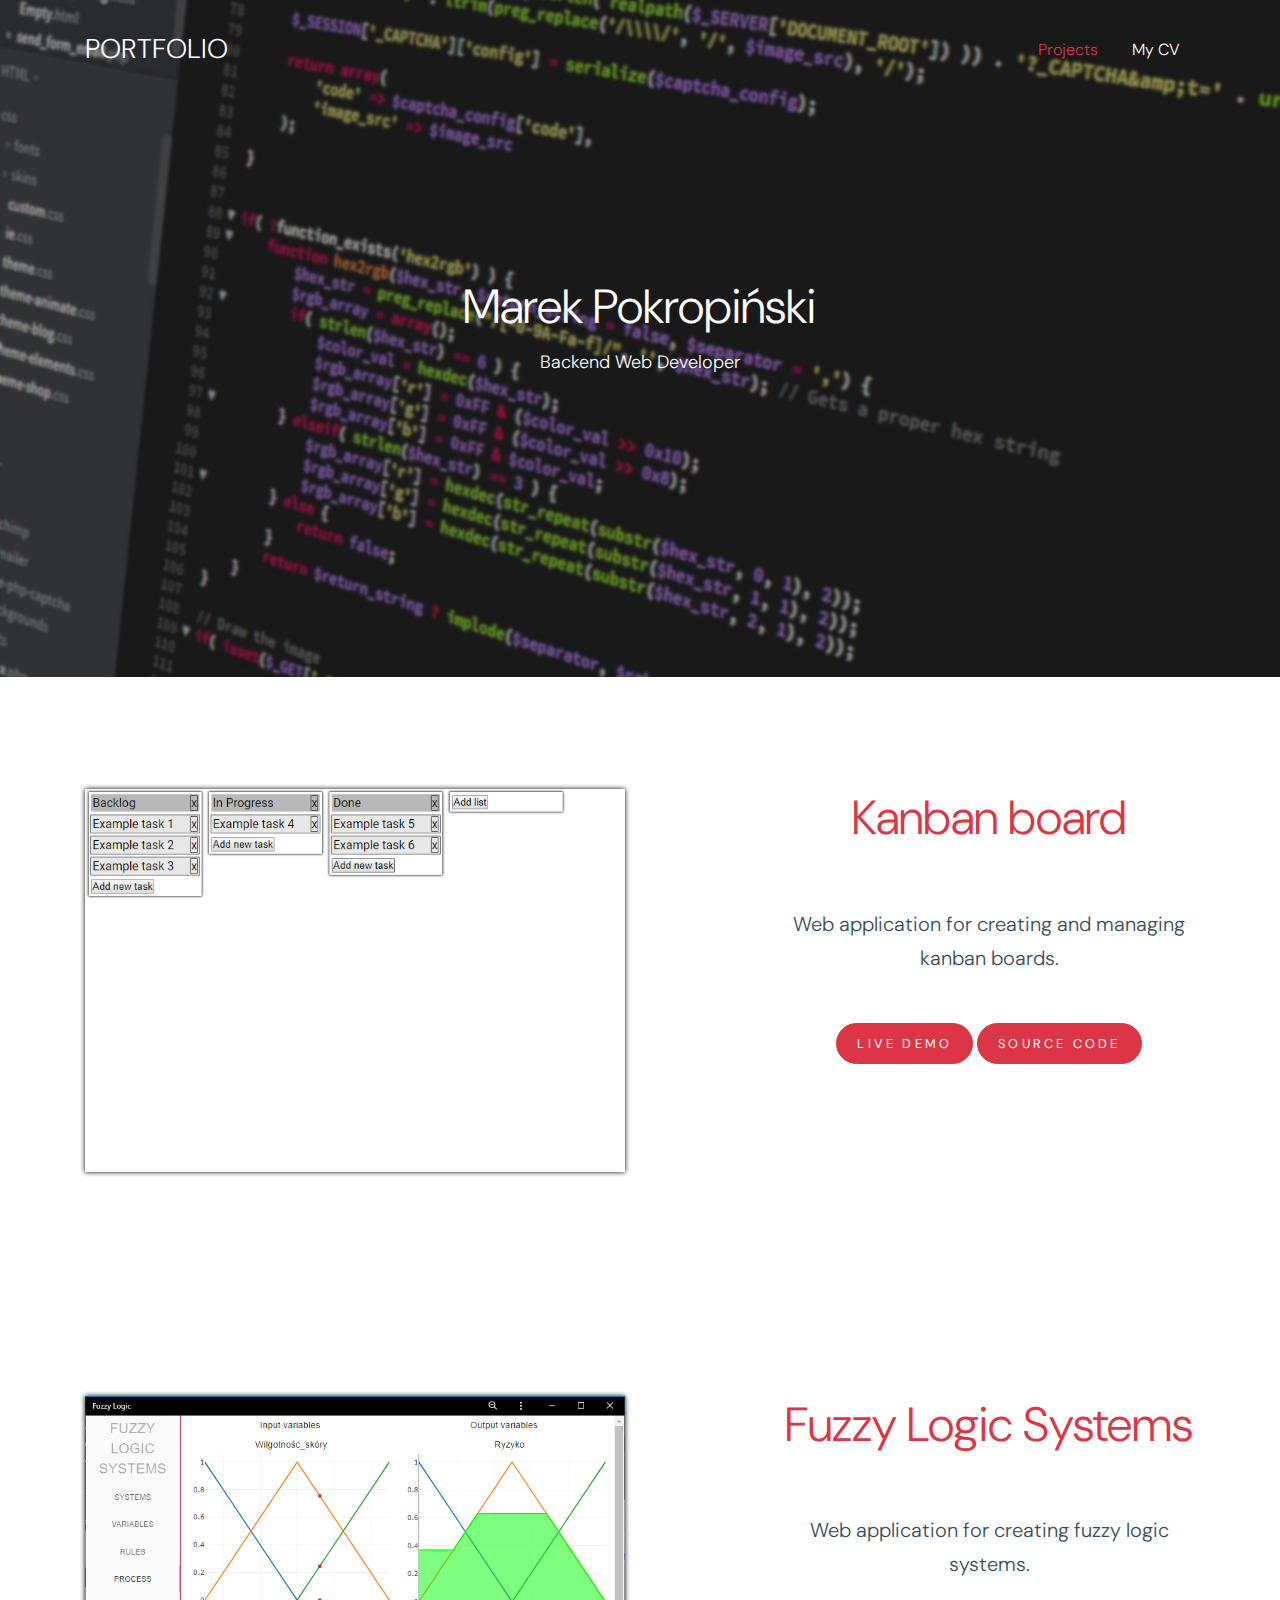
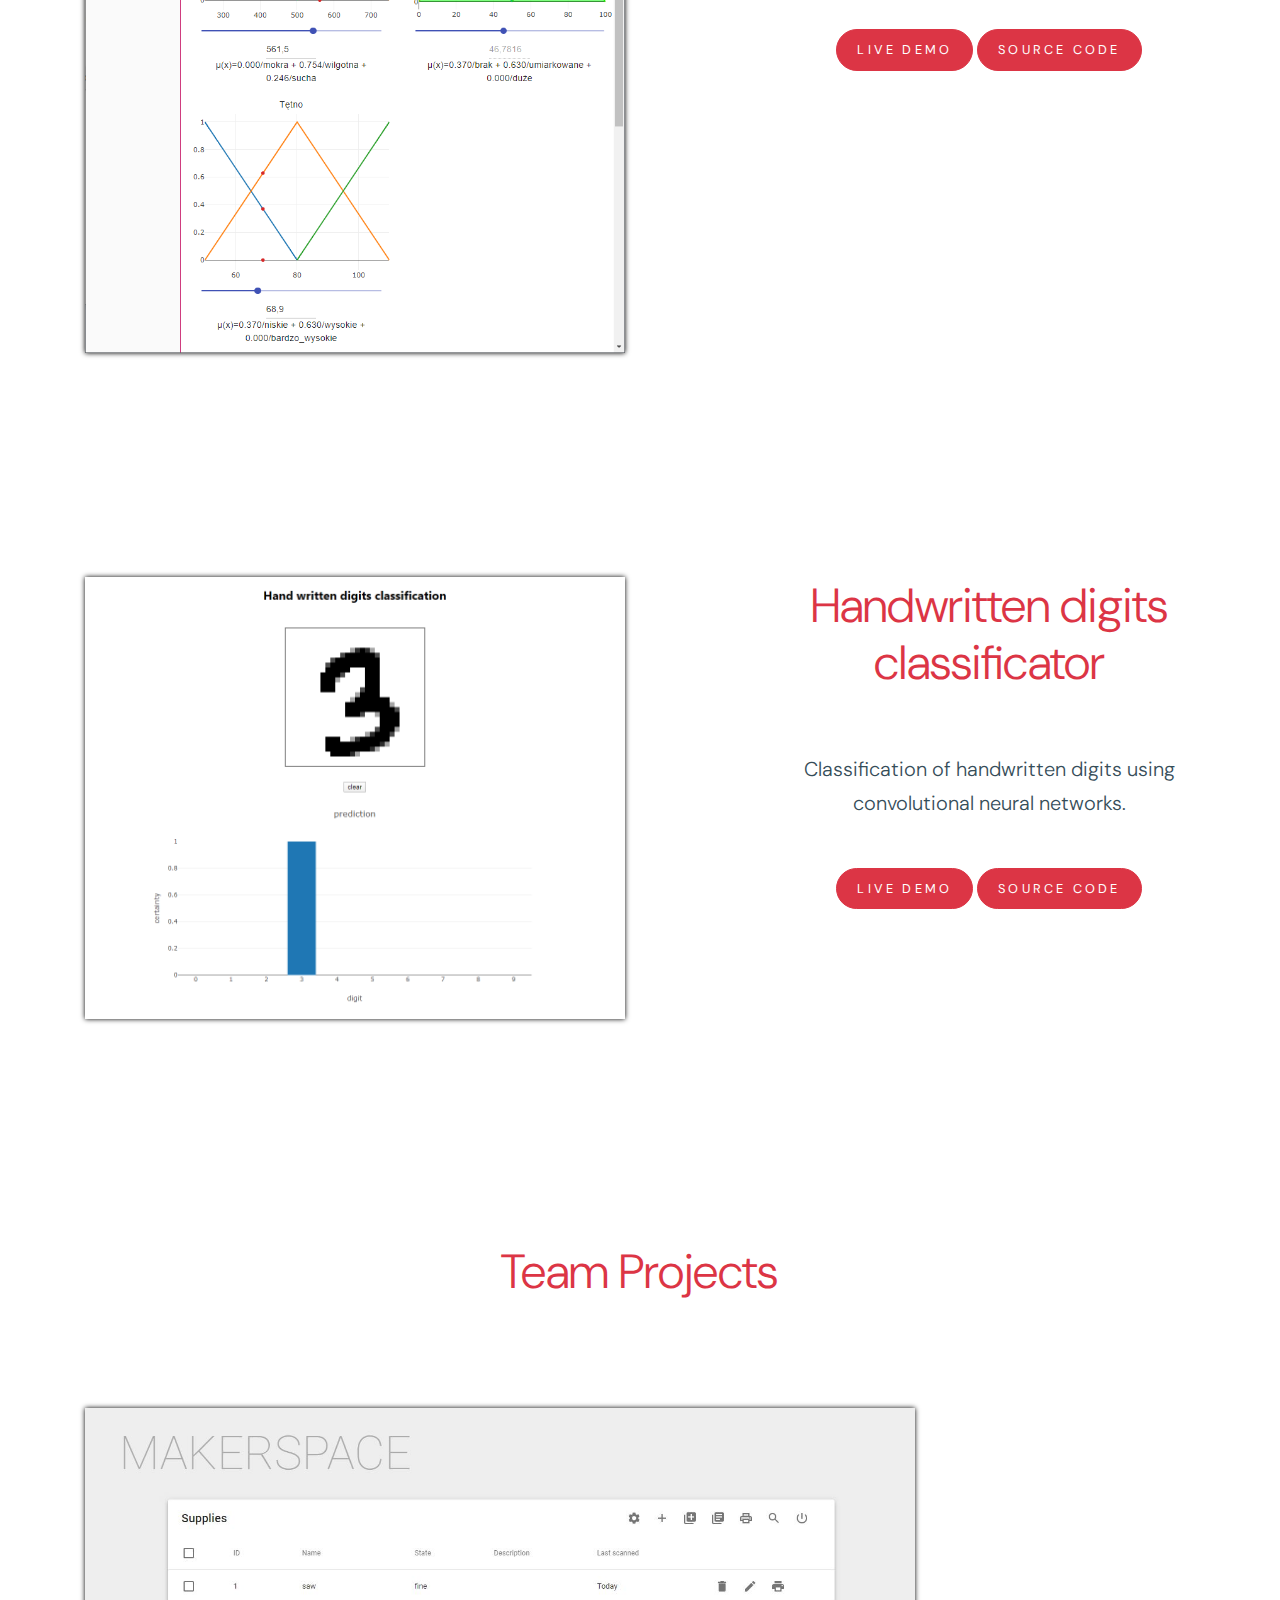
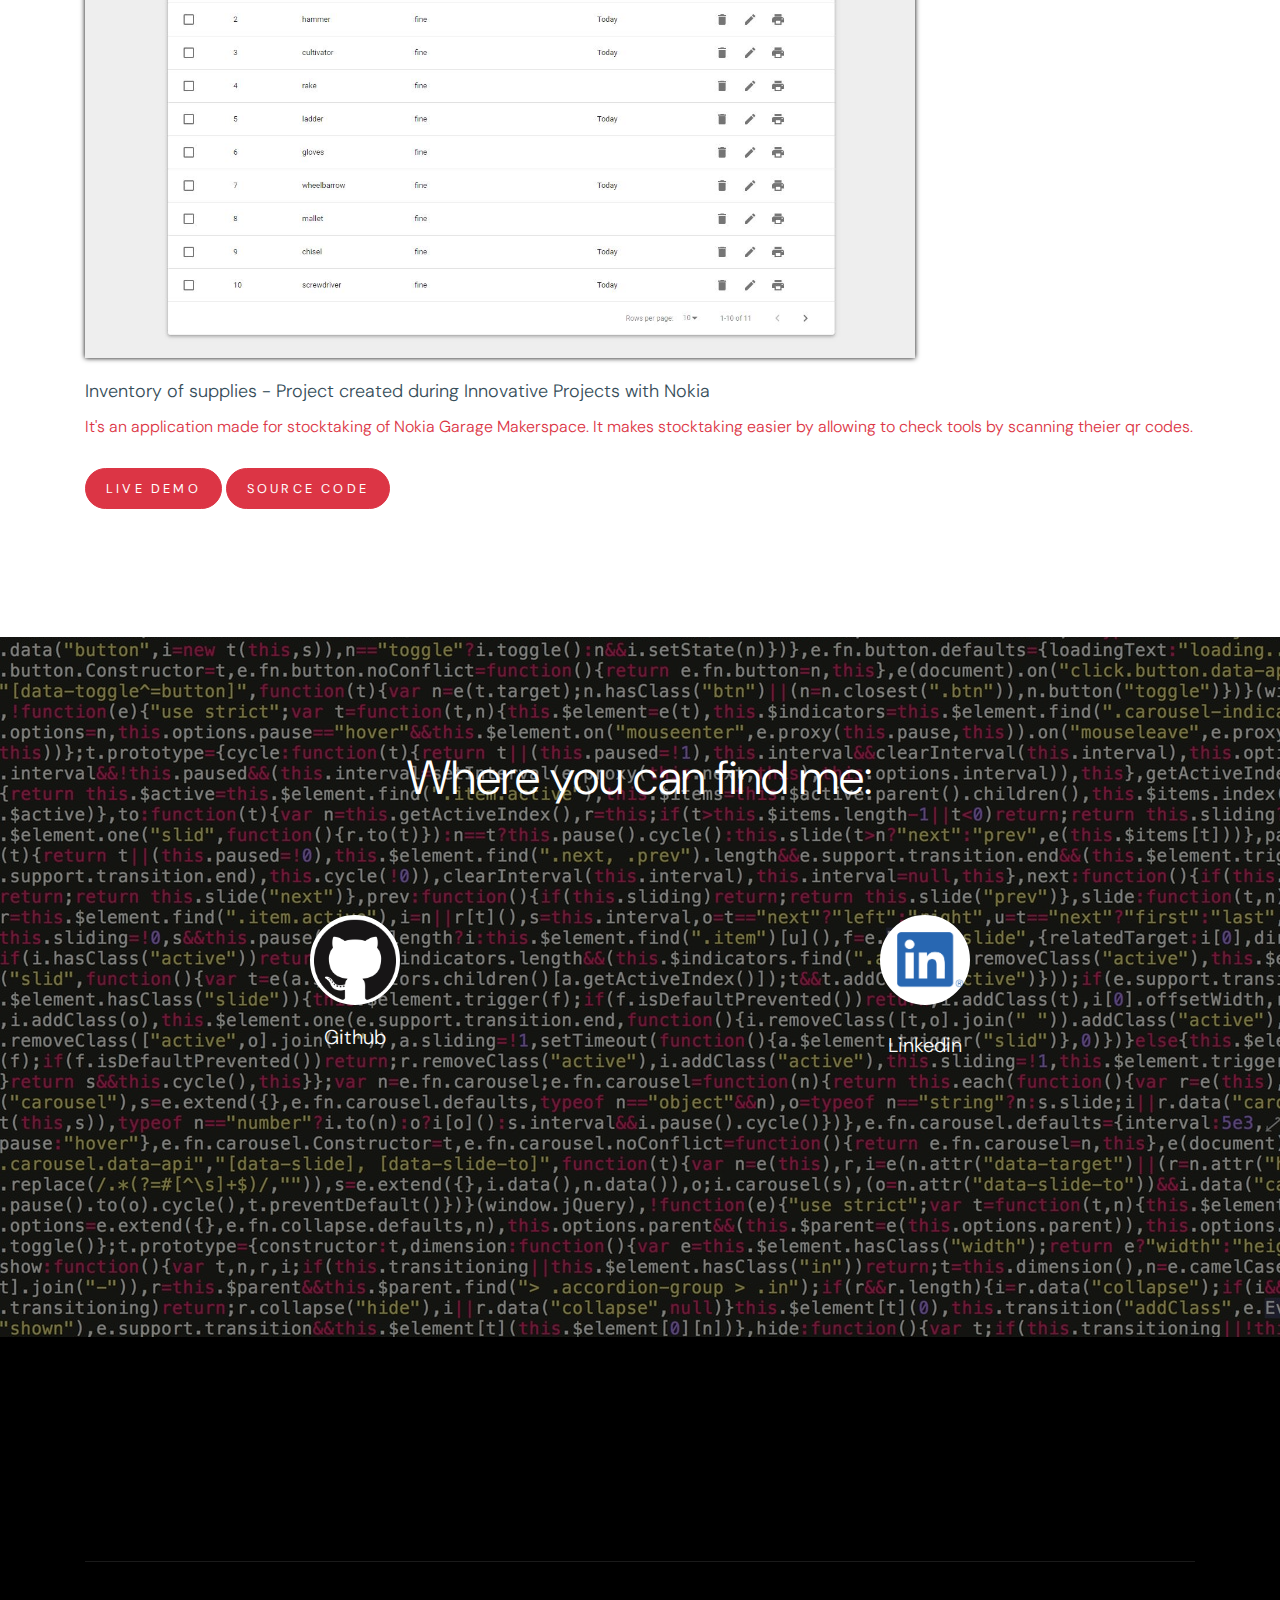
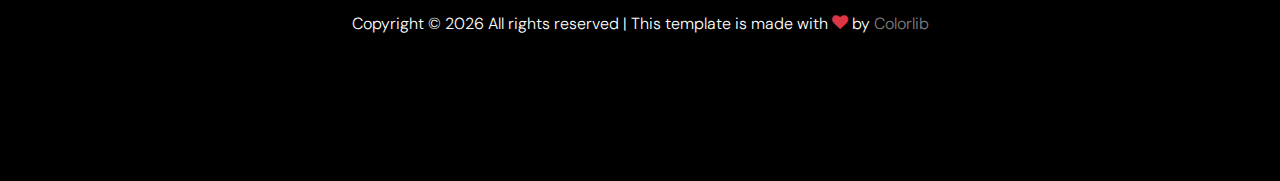
==== index.html @ 67c0393e "digits classificator" ====
<!DOCTYPE html>
<html lang="en">
  <head>
    <title>Marek Pokropiński &mdash; personal portfolio</title>
    <meta charset="utf-8" />
    <meta
      name="viewport"
      content="width=device-width, initial-scale=1, shrink-to-fit=no"
    />

    <link
      href="https://fonts.googleapis.com/css?family=DM+Sans:300,400,700&display=swap"
      rel="stylesheet"
    />

    <link rel="stylesheet" href="fonts/icomoon/style.css" />

    <link rel="stylesheet" href="css/bootstrap.min.css" />
    <link rel="stylesheet" href="css/bootstrap-datepicker.css" />
    <link rel="stylesheet" href="css/jquery.fancybox.min.css" />
    <link rel="stylesheet" href="css/owl.carousel.min.css" />
    <link rel="stylesheet" href="css/owl.theme.default.min.css" />
    <link rel="stylesheet" href="fonts/flaticon/font/flaticon.css" />
    <link rel="stylesheet" href="css/aos.css" />

    <!-- MAIN CSS -->
    <link rel="stylesheet" href="css/style.css" />
  </head>

  <body data-spy="scroll" data-target=".site-navbar-target" data-offset="300">
    <div class="site-wrap" id="home-section">
      <div class="site-mobile-menu site-navbar-target">
        <div class="site-mobile-menu-header">
          <div class="site-mobile-menu-close mt-3">
            <span class="icon-close2 js-menu-toggle"></span>
          </div>
        </div>
        <div class="site-mobile-menu-body"></div>
      </div>

      <header class="site-navbar site-navbar-target" role="banner">
        <div class="container">
          <div class="row align-items-center position-relative">
            <div class="col-3 ">
              <div class="site-logo">
                <a href="index.html">Portfolio</a>
              </div>
            </div>

            <div class="col-9  text-right">
              <span class="d-inline-block d-lg-none"
                ><a
                  href="#"
                  class="text-white site-menu-toggle js-menu-toggle py-5 text-white"
                  ><span class="icon-menu h3 text-white"></span></a
              ></span>

              <nav
                class="site-navigation text-right ml-auto d-none d-lg-block"
                role="navigation"
              >
                <ul class="site-menu main-menu js-clone-nav ml-auto ">
                  <li class="active">
                    <a href="index.html" class="nav-link">Projects</a>
                  </li>
                  <li>
                    <a href="cv.pdf" class="nav-link">My CV</a>
                  </li>
                  <!-- <li><a href="about.html" class="nav-link">About</a></li>
                  <li><a href="contact.html" class="nav-link">Contact</a></li> -->
                </ul>
              </nav>
            </div>
          </div>
        </div>
      </header>

      <div class="ftco-blocks-cover-1">
        <div
          class="site-section-cover overlay"
          data-stellar-vertical-offset="50"
          data-stellar-background-ratio="0.5"
          style="background-image: url('images/code-coder-coding-270348.jpg');"
        >
          <!--background-repeat: repeat-y">-->
          <div class="container">
            <div
              class="row align-items-center justify-content-center text-center"
            >
              <div class="col-md-7">
                <h1 class="mb-3">Marek Pokropiński</h1>
                <p>Backend Web Developer</p>
              </div>
            </div>
          </div>
        </div>
      </div>

      <div class="site-section">
        <div class="container">
          <div class="row">
            <div class="col-lg-6 mb-5 mb-lg-0">
              <div class="img-years">
                <img
                  style="box-shadow: 0 0 5px rgb(0, 0, 0)"
                  src="images/kanban.PNG"
                  alt="Image"
                  class="img-fluid"
                />
              </div>
            </div>
            <div class="col-lg-5 ml-auto pl-lg-5 text-center">
              <h3 class="scissors text-center">Kanban board</h3>
              <p class="mb-5 lead">
                Web application for creating and managing kanban boards.
              </p>
              <p>
                <a
                  href="https://amazing-khorana-719508.netlify.com/"
                  class="btn btn-primary"
                  >Live demo</a
                >
                <a
                  href="https://github.com/MarekPokropinski/Kanban-board"
                  class="btn btn-primary"
                  >Source code</a
                >
              </p>
            </div>
          </div>
        </div>
      </div>

      <div class="site-section">
        <div class="container">
          <div class="row">
            <div class="col-lg-6 mb-5 mb-lg-0">
              <div class="img-years">
                <img
                  style="box-shadow: 0 0 5px rgb(0, 0, 0)"
                  src="images/fuzzylogic.png"
                  alt="Image"
                  class="img-fluid"
                />
              </div>
            </div>
            <div class="col-lg-5 ml-auto pl-lg-5 text-center">
              <h3 class="scissors text-center">
                Fuzzy Logic Systems
              </h3>
              <p class="mb-5 lead">
                Web application for creating fuzzy logic systems.
              </p>
              <p>
                <a
                  href="https://fuzzy-logic.netlify.com/"
                  class="btn btn-primary"
                  >Live demo</a
                >
                <a
                  href="https://github.com/MarekPokropinski/Praca-inzynierska"
                  class="btn btn-primary"
                  >Source code</a
                >
              </p>
            </div>
          </div>
        </div>
      </div>

      <div class="site-section">
        <div class="container">
          <div class="row">
            <div class="col-lg-6 mb-5 mb-lg-0">
              <div class="img-years">
                <img
                  style="box-shadow: 0 0 5px rgb(0, 0, 0)"
                  src="images/digits_classificator.png"
                  alt="Image"
                  class="img-fluid"
                />
              </div>
            </div>
            <div class="col-lg-5 ml-auto pl-lg-5 text-center">
              <h3 class="scissors text-center">
                Handwritten digits classificator
              </h3>
              <p class="mb-5 lead">
                Classification of handwritten digits using convolutional neural
                networks.
              </p>
              <p>
                <a
                  href="https://handwritten-digits-classification.netlify.com/"
                  class="btn btn-primary"
                  >Live demo</a
                >
                <a
                  href="https://github.com/MarekPokropinski/Handwritten-digits-classificator"
                  class="btn btn-primary"
                  >Source code</a
                >
              </p>
            </div>
          </div>
        </div>
      </div>

      <div class="site-section">
        <div class="container">
          <div class="row justify-content-center mb-5">
            <div class="col-md-7 text-center">
              <h3 class="scissors text-center">Team Projects</h3>
            </div>
          </div>
          <div class="row hair-style">
            <!-- <div class="col-lg-6 col-md-6 col-sm-6 col-12"> -->
            <div class="col-lg-12 col-md-12 col-sm-12 col-12">
              <a
                href="https://github.com/nokia-wroclaw/innovativeproject-inventory-of-supplies"
                class="place"
              >
                <img
                  style="box-shadow: 0 0 5px rgb(0, 0, 0)"
                  src="images/makerspace.JPG"
                  alt="Image placeholder"
                  height="550px"
                />
                <h2>
                  Inventory of supplies - Project created during Innovative
                  Projects with Nokia
                </h2>
                <span
                  >It's an application made for stocktaking of Nokia Garage
                  Makerspace. It makes stocktaking easier by allowing to check
                  tools by scanning theier qr codes.
                </span>
                <p>
                  <br />
                  <a
                    href="https://gracious-mahavira-b8713f.netlify.com"
                    class="btn btn-primary"
                    >Live demo</a
                  >
                  <a
                    href="https://github.com/nokia-wroclaw/innovativeproject-inventory-of-supplies"
                    class="btn btn-primary"
                    >Source code</a
                  >
                </p>
              </a>
            </div>
            <!-- <div class="col-lg-6 col-md-6 col-sm-6 col-12">
            <a href="#" class="place">
              <img style="box-shadow: 0 0 5px rgb(0, 0, 0)" src="images/kanban.PNG" alt="Image placeholder">
              <h2>Inventory of supplies</h2>
              <span>$50.00 only</span>
            </a>
          </div> -->
          </div>
        </div>
      </div>
      <!-- END section -->

      <div
        class="site-section section-3"
        data-stellar-background-ratio="0.5"
        style="background-image: url('images/background-canvas-code-249798.jpg'); background-repeat: repeat-y; min-height: 700px"
      >
        <div class="container">
          <div class="row justify-content-center text-center">
            <div class="col-7 text-center mb-5">
              <h2 class="text-white scissors primary-color-icon text-center">
                Where you can find me:
              </h2>
            </div>
          </div>
          <div class="row">
            <div class="col-lg-6 col-md-6 mb-4">
              <div class="service-1">
                <a href="https://github.com/MarekPokropinski/">
                  <span class="service-1-icon">
                    <img
                      style="width: 100%"
                      src="images/GitHub-Mark-120px-plus.png"
                    />
                  </span>
                </a>
                <div class="service-1-contents">
                  <h3>Github</h3>
                </div>
              </div>
            </div>
            <div class="col-lg-6 col-md-6 mb-4">
              <div class="service-1">
                <a
                  href="https://www.linkedin.com/in/marek-pokropi%C5%84ski-148057151/"
                >
                  <span class="service-1-icon">
                    <img
                      style="width: 80%; position: absolute; transform: translate(-50%,-50%); left:calc(50% + 5px);top:50%"
                      src="images/LI-In-Bug.png"
                    />
                  </span>
                </a>
                <div class="service-1-contents">
                  <h3>Linkedin</h3>
                </div>
              </div>
            </div>
          </div>
        </div>
      </div>

      <footer class="site-footer">
        <div class="container">
          <!-- <div class="row">
          <div class="col-lg-3">
            <img src="images/img_1.jpg" alt="Image" class="img-fluid mb-5">
            <h2 class="footer-heading mb-3">About Us</h2>
                <p>Far far away, behind the word mountains, far from the countries Vokalia and Consonantia, there live the blind texts. </p>
          </div>
          <div class="col-lg-8 ml-auto">
            <div class="row">
              <div class="col-lg-6 ml-auto">
                <h2 class="footer-heading mb-4">Quick Links</h2>
                <ul class="list-unstyled">
                  <li><a href="#">About Us</a></li>
                  <li><a href="#">Testimonials</a></li>
                  <li><a href="#">Terms of Service</a></li>
                  <li><a href="#">Privacy</a></li>
                  <li><a href="#">Contact Us</a></li>
                </ul>
              </div>
              <div class="col-lg-6">
                <h2 class="footer-heading mb-4">Newsletter</h2>
                <form action="#" class="d-flex" class="subscribe">
                  <input type="text" class="form-control mr-3" placeholder="Email">
                  <input type="submit" value="Send" class="btn btn-primary">
                </form>
              </div>
              
            </div>
          </div>
        </div> -->
          <div class="row pt-5 mt-5 text-center">
            <div class="col-md-12">
              <div class="border-top pt-5">
                <p>
                  <!-- Link back to Colorlib can't be removed. Template is licensed under CC BY 3.0. -->
                  Copyright &copy;
                  <script>
                    document.write(new Date().getFullYear());
                  </script>
                  All rights reserved | This template is made with
                  <i class="icon-heart text-danger" aria-hidden="true"></i> by
                  <a href="https://colorlib.com" target="_blank">Colorlib</a>
                  <!-- Link back to Colorlib can't be removed. Template is licensed under CC BY 3.0. -->
                </p>
              </div>
            </div>
          </div>
        </div>
      </footer>
    </div>

    <script src="js/jquery-3.3.1.min.js"></script>
    <script src="js/jquery-migrate-3.0.0.js"></script>
    <script src="js/popper.min.js"></script>
    <script src="js/bootstrap.min.js"></script>
    <script src="js/owl.carousel.min.js"></script>
    <script src="js/jquery.sticky.js"></script>
    <script src="js/jquery.waypoints.min.js"></script>
    <script src="js/jquery.animateNumber.min.js"></script>
    <script src="js/jquery.fancybox.min.js"></script>
    <script src="js/jquery.stellar.min.js"></script>
    <script src="js/jquery.easing.1.3.js"></script>
    <script src="js/bootstrap-datepicker.min.js"></script>
    <script src="js/aos.js"></script>

    <script src="js/main.js"></script>
  </body>
</html>
---- fonts/icomoon/style.css ----
@font-face {
  font-family: 'icomoon';
  src:  url('fonts/icomoon.eot?10si43');
  src:  url('fonts/icomoon.eot?10si43#iefix') format('embedded-opentype'),
    url('fonts/icomoon.ttf?10si43') format('truetype'),
    url('fonts/icomoon.woff?10si43') format('woff'),
    url('fonts/icomoon.svg?10si43#icomoon') format('svg');
  font-weight: normal;
  font-style: normal;
}

[class^="icon-"], [class*=" icon-"] {
  /* use !important to prevent issues with browser extensions that change fonts */
  font-family: 'icomoon' !important;
  speak: none;
  font-style: normal;
  font-weight: normal;
  font-variant: normal;
  text-transform: none;
  line-height: 1;

  /* Better Font Rendering =========== */
  -webkit-font-smoothing: antialiased;
  -moz-osx-font-smoothing: grayscale;
}

.icon-asterisk:before {
  content: "\f069";
}
.icon-plus:before {
  content: "\f067";
}
.icon-question:before {
  content: "\f128";
}
.icon-minus:before {
  content: "\f068";
}
.icon-glass:before {
  content: "\f000";
}
.icon-music:before {
  content: "\f001";
}
.icon-search:before {
  content: "\f002";
}
.icon-envelope-o:before {
  content: "\f003";
}
.icon-heart:before {
  content: "\f004";
}
.icon-star:before {
  content: "\f005";
}
.icon-star-o:before {
  content: "\f006";
}
.icon-user:before {
  content: "\f007";
}
.icon-film:before {
  content: "\f008";
}
.icon-th-large:before {
  content: "\f009";
}
.icon-th:before {
  content: "\f00a";
}
.icon-th-list:before {
  content: "\f00b";
}
.icon-check:before {
  content: "\f00c";
}
.icon-close:before {
  content: "\f00d";
}
.icon-remove:before {
  content: "\f00d";
}
.icon-times:before {
  content: "\f00d";
}
.icon-search-plus:before {
  content: "\f00e";
}
.icon-search-minus:before {
  content: "\f010";
}
.icon-power-off:before {
  content: "\f011";
}
.icon-signal:before {
  content: "\f012";
}
.icon-cog:before {
  content: "\f013";
}
.icon-gear:before {
  content: "\f013";
}
.icon-trash-o:before {
  content: "\f014";
}
.icon-home:before {
  content: "\f015";
}
.icon-file-o:before {
  content: "\f016";
}
.icon-clock-o:before {
  content: "\f017";
}
.icon-road:before {
  content: "\f018";
}
.icon-download:before {
  content: "\f019";
}
.icon-arrow-circle-o-down:before {
  content: "\f01a";
}
.icon-arrow-circle-o-up:before {
  content: "\f01b";
}
.icon-inbox:before {
  content: "\f01c";
}
.icon-play-circle-o:before {
  content: "\f01d";
}
.icon-repeat:before {
  content: "\f01e";
}
.icon-rotate-right:before {
  content: "\f01e";
}
.icon-refresh:before {
  content: "\f021";
}
.icon-list-alt:before {
  content: "\f022";
}
.icon-lock:before {
  content: "\f023";
}
.icon-flag:before {
  content: "\f024";
}
.icon-headphones:before {
  content: "\f025";
}
.icon-volume-off:before {
  content: "\f026";
}
.icon-volume-down:before {
  content: "\f027";
}
.icon-volume-up:before {
  content: "\f028";
}
.icon-qrcode:before {
  content: "\f029";
}
.icon-barcode:before {
  content: "\f02a";
}
.icon-tag:before {
  content: "\f02b";
}
.icon-tags:before {
  content: "\f02c";
}
.icon-book:before {
  content: "\f02d";
}
.icon-bookmark:before {
  content: "\f02e";
}
.icon-print:before {
  content: "\f02f";
}
.icon-camera:before {
  content: "\f030";
}
.icon-font:before {
  content: "\f031";
}
.icon-bold:before {
  content: "\f032";
}
.icon-italic:before {
  content: "\f033";
}
.icon-text-height:before {
  content: "\f034";
}
.icon-text-width:before {
  content: "\f035";
}
.icon-align-left:before {
  content: "\f036";
}
.icon-align-center:before {
  content: "\f037";
}
.icon-align-right:before {
  content: "\f038";
}
.icon-align-justify:before {
  content: "\f039";
}
.icon-list:before {
  content: "\f03a";
}
.icon-dedent:before {
  content: "\f03b";
}
.icon-outdent:before {
  content: "\f03b";
}
.icon-indent:before {
  content: "\f03c";
}
.icon-video-camera:before {
  content: "\f03d";
}
.icon-image:before {
  content: "\f03e";
}
.icon-photo:before {
  content: "\f03e";
}
.icon-picture-o:before {
  content: "\f03e";
}
.icon-pencil:before {
  content: "\f040";
}
.icon-map-marker:before {
  content: "\f041";
}
.icon-adjust:before {
  content: "\f042";
}
.icon-tint:before {
  content: "\f043";
}
.icon-edit:before {
  content: "\f044";
}
.icon-pencil-square-o:before {
  content: "\f044";
}
.icon-share-square-o:before {
  content: "\f045";
}
.icon-check-square-o:before {
  content: "\f046";
}
.icon-arrows:before {
  content: "\f047";
}
.icon-step-backward:before {
  content: "\f048";
}
.icon-fast-backward:before {
  content: "\f049";
}
.icon-backward:before {
  content: "\f04a";
}
.icon-play:before {
  content: "\f04b";
}
.icon-pause:before {
  content: "\f04c";
}
.icon-stop:before {
  content: "\f04d";
}
.icon-forward:before {
  content: "\f04e";
}
.icon-fast-forward:before {
  content: "\f050";
}
.icon-step-forward:before {
  content: "\f051";
}
.icon-eject:before {
  content: "\f052";
}
.icon-chevron-left:before {
  content: "\f053";
}
.icon-chevron-right:before {
  content: "\f054";
}
.icon-plus-circle:before {
  content: "\f055";
}
.icon-minus-circle:before {
  content: "\f056";
}
.icon-times-circle:before {
  content: "\f057";
}
.icon-check-circle:before {
  content: "\f058";
}
.icon-question-circle:before {
  content: "\f059";
}
.icon-info-circle:before {
  content: "\f05a";
}
.icon-crosshairs:before {
  content: "\f05b";
}
.icon-times-circle-o:before {
  content: "\f05c";
}
.icon-check-circle-o:before {
  content: "\f05d";
}
.icon-ban:before {
  content: "\f05e";
}
.icon-arrow-left:before {
  content: "\f060";
}
.icon-arrow-right:before {
  content: "\f061";
}
.icon-arrow-up:before {
  content: "\f062";
}
.icon-arrow-down:before {
  content: "\f063";
}
.icon-mail-forward:before {
  content: "\f064";
}
.icon-share:before {
  content: "\f064";
}
.icon-expand:before {
  content: "\f065";
}
.icon-compress:before {
  content: "\f066";
}
.icon-exclamation-circle:before {
  content: "\f06a";
}
.icon-gift:before {
  content: "\f06b";
}
.icon-leaf:before {
  content: "\f06c";
}
.icon-fire:before {
  content: "\f06d";
}
.icon-eye:before {
  content: "\f06e";
}
.icon-eye-slash:before {
  content: "\f070";
}
.icon-exclamation-triangle:before {
  content: "\f071";
}
.icon-warning:before {
  content: "\f071";
}
.icon-plane:before {
  content: "\f072";
}
.icon-calendar:before {
  content: "\f073";
}
.icon-random:before {
  content: "\f074";
}
.icon-comment:before {
  content: "\f075";
}
.icon-magnet:before {
  content: "\f076";
}
.icon-chevron-up:before {
  content: "\f077";
}
.icon-chevron-down:before {
  content: "\f078";
}
.icon-retweet:before {
  content: "\f079";
}
.icon-shopping-cart:before {
  content: "\f07a";
}
.icon-folder:before {
  content: "\f07b";
}
.icon-folder-open:before {
  content: "\f07c";
}
.icon-arrows-v:before {
  content: "\f07d";
}
.icon-arrows-h:before {
  content: "\f07e";
}
.icon-bar-chart:before {
  content: "\f080";
}
.icon-bar-chart-o:before {
  content: "\f080";
}
.icon-twitter-square:before {
  content: "\f081";
}
.icon-facebook-square:before {
  content: "\f082";
}
.icon-camera-retro:before {
  content: "\f083";
}
.icon-key:before {
  content: "\f084";
}
.icon-cogs:before {
  content: "\f085";
}
.icon-gears:before {
  content: "\f085";
}
.icon-comments:before {
  content: "\f086";
}
.icon-thumbs-o-up:before {
  content: "\f087";
}
.icon-thumbs-o-down:before {
  content: "\f088";
}
.icon-star-half:before {
  content: "\f089";
}
.icon-heart-o:before {
  content: "\f08a";
}
.icon-sign-out:before {
  content: "\f08b";
}
.icon-linkedin-square:before {
  content: "\f08c";
}
.icon-thumb-tack:before {
  content: "\f08d";
}
.icon-external-link:before {
  content: "\f08e";
}
.icon-sign-in:before {
  content: "\f090";
}
.icon-trophy:before {
  content: "\f091";
}
.icon-github-square:before {
  content: "\f092";
}
.icon-upload:before {
  content: "\f093";
}
.icon-lemon-o:before {
  content: "\f094";
}
.icon-phone:before {
  content: "\f095";
}
.icon-square-o:before {
  content: "\f096";
}
.icon-bookmark-o:before {
  content: "\f097";
}
.icon-phone-square:before {
  content: "\f098";
}
.icon-twitter:before {
  content: "\f099";
}
.icon-facebook:before {
  content: "\f09a";
}
.icon-facebook-f:before {
  content: "\f09a";
}
.icon-github:before {
  content: "\f09b";
}
.icon-unlock:before {
  content: "\f09c";
}
.icon-credit-card:before {
  content: "\f09d";
}
.icon-feed:before {
  content: "\f09e";
}
.icon-rss:before {
  content: "\f09e";
}
.icon-hdd-o:before {
  content: "\f0a0";
}
.icon-bullhorn:before {
  content: "\f0a1";
}
.icon-bell-o:before {
  content: "\f0a2";
}
.icon-certificate:before {
  content: "\f0a3";
}
.icon-hand-o-right:before {
  content: "\f0a4";
}
.icon-hand-o-left:before {
  content: "\f0a5";
}
.icon-hand-o-up:before {
  content: "\f0a6";
}
.icon-hand-o-down:before {
  content: "\f0a7";
}
.icon-arrow-circle-left:before {
  content: "\f0a8";
}
.icon-arrow-circle-right:before {
  content: "\f0a9";
}
.icon-arrow-circle-up:before {
  content: "\f0aa";
}
.icon-arrow-circle-down:before {
  content: "\f0ab";
}
.icon-globe:before {
  content: "\f0ac";
}
.icon-wrench:before {
  content: "\f0ad";
}
.icon-tasks:before {
  content: "\f0ae";
}
.icon-filter:before {
  content: "\f0b0";
}
.icon-briefcase:before {
  content: "\f0b1";
}
.icon-arrows-alt:before {
  content: "\f0b2";
}
.icon-group:before {
  content: "\f0c0";
}
.icon-users:before {
  content: "\f0c0";
}
.icon-chain:before {
  content: "\f0c1";
}
.icon-link:before {
  content: "\f0c1";
}
.icon-cloud:before {
  content: "\f0c2";
}
.icon-flask:before {
  content: "\f0c3";
}
.icon-cut:before {
  content: "\f0c4";
}
.icon-scissors:before {
  content: "\f0c4";
}
.icon-copy:before {
  content: "\f0c5";
}
.icon-files-o:before {
  content: "\f0c5";
}
.icon-paperclip:before {
  content: "\f0c6";
}
.icon-floppy-o:before {
  content: "\f0c7";
}
.icon-save:before {
  content: "\f0c7";
}
.icon-square:before {
  content: "\f0c8";
}
.icon-bars:before {
  content: "\f0c9";
}
.icon-navicon:before {
  content: "\f0c9";
}
.icon-reorder:before {
  content: "\f0c9";
}
.icon-list-ul:before {
  content: "\f0ca";
}
.icon-list-ol:before {
  content: "\f0cb";
}
.icon-strikethrough:before {
  content: "\f0cc";
}
.icon-underline:before {
  content: "\f0cd";
}
.icon-table:before {
  content: "\f0ce";
}
.icon-magic:before {
  content: "\f0d0";
}
.icon-truck:before {
  content: "\f0d1";
}
.icon-pinterest:before {
  content: "\f0d2";
}
.icon-pinterest-square:before {
  content: "\f0d3";
}
.icon-google-plus-square:before {
  content: "\f0d4";
}
.icon-google-plus:before {
  content: "\f0d5";
}
.icon-money:before {
  content: "\f0d6";
}
.icon-caret-down:before {
  content: "\f0d7";
}
.icon-caret-up:before {
  content: "\f0d8";
}
.icon-caret-left:before {
  content: "\f0d9";
}
.icon-caret-right:before {
  content: "\f0da";
}
.icon-columns:before {
  content: "\f0db";
}
.icon-sort:before {
  content: "\f0dc";
}
.icon-unsorted:before {
  content: "\f0dc";
}
.icon-sort-desc:before {
  content: "\f0dd";
}
.icon-sort-down:before {
  content: "\f0dd";
}
.icon-sort-asc:before {
  content: "\f0de";
}
.icon-sort-up:before {
  content: "\f0de";
}
.icon-envelope:before {
  content: "\f0e0";
}
.icon-linkedin:before {
  content: "\f0e1";
}
.icon-rotate-left:before {
  content: "\f0e2";
}
.icon-undo:before {
  content: "\f0e2";
}
.icon-gavel:before {
  content: "\f0e3";
}
.icon-legal:before {
  content: "\f0e3";
}
.icon-dashboard:before {
  content: "\f0e4";
}
.icon-tachometer:before {
  content: "\f0e4";
}
.icon-comment-o:before {
  content: "\f0e5";
}
.icon-comments-o:before {
  content: "\f0e6";
}
.icon-bolt:before {
  content: "\f0e7";
}
.icon-flash:before {
  content: "\f0e7";
}
.icon-sitemap:before {
  content: "\f0e8";
}
.icon-umbrella:before {
  content: "\f0e9";
}
.icon-clipboard:before {
  content: "\f0ea";
}
.icon-paste:before {
  content: "\f0ea";
}
.icon-lightbulb-o:before {
  content: "\f0eb";
}
.icon-exchange:before {
  content: "\f0ec";
}
.icon-cloud-download:before {
  content: "\f0ed";
}
.icon-cloud-upload:before {
  content: "\f0ee";
}
.icon-user-md:before {
  content: "\f0f0";
}
.icon-stethoscope:before {
  content: "\f0f1";
}
.icon-suitcase:before {
  content: "\f0f2";
}
.icon-bell:before {
  content: "\f0f3";
}
.icon-coffee:before {
  content: "\f0f4";
}
.icon-cutlery:before {
  content: "\f0f5";
}
.icon-file-text-o:before {
  content: "\f0f6";
}
.icon-building-o:before {
  content: "\f0f7";
}
.icon-hospital-o:before {
  content: "\f0f8";
}
.icon-ambulance:before {
  content: "\f0f9";
}
.icon-medkit:before {
  content: "\f0fa";
}
.icon-fighter-jet:before {
  content: "\f0fb";
}
.icon-beer:before {
  content: "\f0fc";
}
.icon-h-square:before {
  content: "\f0fd";
}
.icon-plus-square:before {
  content: "\f0fe";
}
.icon-angle-double-left:before {
  content: "\f100";
}
.icon-angle-double-right:before {
  content: "\f101";
}
.icon-angle-double-up:before {
  content: "\f102";
}
.icon-angle-double-down:before {
  content: "\f103";
}
.icon-angle-left:before {
  content: "\f104";
}
.icon-angle-right:before {
  content: "\f105";
}
.icon-angle-up:before {
  content: "\f106";
}
.icon-angle-down:before {
  content: "\f107";
}
.icon-desktop:before {
  content: "\f108";
}
.icon-laptop:before {
  content: "\f109";
}
.icon-tablet:before {
  content: "\f10a";
}
.icon-mobile:before {
  content: "\f10b";
}
.icon-mobile-phone:before {
  content: "\f10b";
}
.icon-circle-o:before {
  content: "\f10c";
}
.icon-quote-left:before {
  content: "\f10d";
}
.icon-quote-right:before {
  content: "\f10e";
}
.icon-spinner:before {
  content: "\f110";
}
.icon-circle:before {
  content: "\f111";
}
.icon-mail-reply:before {
  content: "\f112";
}
.icon-reply:before {
  content: "\f112";
}
.icon-github-alt:before {
  content: "\f113";
}
.icon-folder-o:before {
  content: "\f114";
}
.icon-folder-open-o:before {
  content: "\f115";
}
.icon-smile-o:before {
  content: "\f118";
}
.icon-frown-o:before {
  content: "\f119";
}
.icon-meh-o:before {
  content: "\f11a";
}
.icon-gamepad:before {
  content: "\f11b";
}
.icon-keyboard-o:before {
  content: "\f11c";
}
.icon-flag-o:before {
  content: "\f11d";
}
.icon-flag-checkered:before {
  content: "\f11e";
}
.icon-terminal:before {
  content: "\f120";
}
.icon-code:before {
  content: "\f121";
}
.icon-mail-reply-all:before {
  content: "\f122";
}
.icon-reply-all:before {
  content: "\f122";
}
.icon-star-half-empty:before {
  content: "\f123";
}
.icon-star-half-full:before {
  content: "\f123";
}
.icon-star-half-o:before {
  content: "\f123";
}
.icon-location-arrow:before {
  content: "\f124";
}
.icon-crop:before {
  content: "\f125";
}
.icon-code-fork:before {
  content: "\f126";
}
.icon-chain-broken:before {
  content: "\f127";
}
.icon-unlink:before {
  content: "\f127";
}
.icon-info:before {
  content: "\f129";
}
.icon-exclamation:before {
  content: "\f12a";
}
.icon-superscript:before {
  content: "\f12b";
}
.icon-subscript:before {
  content: "\f12c";
}
.icon-eraser:before {
  content: "\f12d";
}
.icon-puzzle-piece:before {
  content: "\f12e";
}
.icon-microphone:before {
  content: "\f130";
}
.icon-microphone-slash:before {
  content: "\f131";
}
.icon-shield:before {
  content: "\f132";
}
.icon-calendar-o:before {
  content: "\f133";
}
.icon-fire-extinguisher:before {
  content: "\f134";
}
.icon-rocket:before {
  content: "\f135";
}
.icon-maxcdn:before {
  content: "\f136";
}
.icon-chevron-circle-left:before {
  content: "\f137";
}
.icon-chevron-circle-right:before {
  content: "\f138";
}
.icon-chevron-circle-up:before {
  content: "\f139";
}
.icon-chevron-circle-down:before {
  content: "\f13a";
}
.icon-html5:before {
  content: "\f13b";
}
.icon-css3:before {
  content: "\f13c";
}
.icon-anchor:before {
  content: "\f13d";
}
.icon-unlock-alt:before {
  content: "\f13e";
}
.icon-bullseye:before {
  content: "\f140";
}
.icon-ellipsis-h:before {
  content: "\f141";
}
.icon-ellipsis-v:before {
  content: "\f142";
}
.icon-rss-square:before {
  content: "\f143";
}
.icon-play-circle:before {
  content: "\f144";
}
.icon-ticket:before {
  content: "\f145";
}
.icon-minus-square:before {
  content: "\f146";
}
.icon-minus-square-o:before {
  content: "\f147";
}
.icon-level-up:before {
  content: "\f148";
}
.icon-level-down:before {
  content: "\f149";
}
.icon-check-square:before {
  content: "\f14a";
}
.icon-pencil-square:before {
  content: "\f14b";
}
.icon-external-link-square:before {
  content: "\f14c";
}
.icon-share-square:before {
  content: "\f14d";
}
.icon-compass:before {
  content: "\f14e";
}
.icon-caret-square-o-down:before {
  content: "\f150";
}
.icon-toggle-down:before {
  content: "\f150";
}
.icon-caret-square-o-up:before {
  content: "\f151";
}
.icon-toggle-up:before {
  content: "\f151";
}
.icon-caret-square-o-right:before {
  content: "\f152";
}
.icon-toggle-right:before {
  content: "\f152";
}
.icon-eur:before {
  content: "\f153";
}
.icon-euro:before {
  content: "\f153";
}
.icon-gbp:before {
  content: "\f154";
}
.icon-dollar:before {
  content: "\f155";
}
.icon-usd:before {
  content: "\f155";
}
.icon-inr:before {
  content: "\f156";
}
.icon-rupee:before {
  content: "\f156";
}
.icon-cny:before {
  content: "\f157";
}
.icon-jpy:before {
  content: "\f157";
}
.icon-rmb:before {
  content: "\f157";
}
.icon-yen:before {
  content: "\f157";
}
.icon-rouble:before {
  content: "\f158";
}
.icon-rub:before {
  content: "\f158";
}
.icon-ruble:before {
  content: "\f158";
}
.icon-krw:before {
  content: "\f159";
}
.icon-won:before {
  content: "\f159";
}
.icon-bitcoin:before {
  content: "\f15a";
}
.icon-btc:before {
  content: "\f15a";
}
.icon-file:before {
  content: "\f15b";
}
.icon-file-text:before {
  content: "\f15c";
}
.icon-sort-alpha-asc:before {
  content: "\f15d";
}
.icon-sort-alpha-desc:before {
  content: "\f15e";
}
.icon-sort-amount-asc:before {
  content: "\f160";
}
.icon-sort-amount-desc:before {
  content: "\f161";
}
.icon-sort-numeric-asc:before {
  content: "\f162";
}
.icon-sort-numeric-desc:before {
  content: "\f163";
}
.icon-thumbs-up:before {
  content: "\f164";
}
.icon-thumbs-down:before {
  content: "\f165";
}
.icon-youtube-square:before {
  content: "\f166";
}
.icon-youtube:before {
  content: "\f167";
}
.icon-xing:before {
  content: "\f168";
}
.icon-xing-square:before {
  content: "\f169";
}
.icon-youtube-play:before {
  content: "\f16a";
}
.icon-dropbox:before {
  content: "\f16b";
}
.icon-stack-overflow:before {
  content: "\f16c";
}
.icon-instagram:before {
  content: "\f16d";
}
.icon-flickr:before {
  content: "\f16e";
}
.icon-adn:before {
  content: "\f170";
}
.icon-bitbucket:before {
  content: "\f171";
}
.icon-bitbucket-square:before {
  content: "\f172";
}
.icon-tumblr:before {
  content: "\f173";
}
.icon-tumblr-square:before {
  content: "\f174";
}
.icon-long-arrow-down:before {
  content: "\f175";
}
.icon-long-arrow-up:before {
  content: "\f176";
}
.icon-long-arrow-left:before {
  content: "\f177";
}
.icon-long-arrow-right:before {
  content: "\f178";
}
.icon-apple:before {
  content: "\f179";
}
.icon-windows:before {
  content: "\f17a";
}
.icon-android:before {
  content: "\f17b";
}
.icon-linux:before {
  content: "\f17c";
}
.icon-dribbble:before {
  content: "\f17d";
}
.icon-skype:before {
  content: "\f17e";
}
.icon-foursquare:before {
  content: "\f180";
}
.icon-trello:before {
  content: "\f181";
}
.icon-female:before {
  content: "\f182";
}
.icon-male:before {
  content: "\f183";
}
.icon-gittip:before {
  content: "\f184";
}
.icon-gratipay:before {
  content: "\f184";
}
.icon-sun-o:before {
  content: "\f185";
}
.icon-moon-o:before {
  content: "\f186";
}
.icon-archive:before {
  content: "\f187";
}
.icon-bug:before {
  content: "\f188";
}
.icon-vk:before {
  content: "\f189";
}
.icon-weibo:before {
  content: "\f18a";
}
.icon-renren:before {
  content: "\f18b";
}
.icon-pagelines:before {
  content: "\f18c";
}
.icon-stack-exchange:before {
  content: "\f18d";
}
.icon-arrow-circle-o-right:before {
  content: "\f18e";
}
.icon-arrow-circle-o-left:before {
  content: "\f190";
}
.icon-caret-square-o-left:before {
  content: "\f191";
}
.icon-toggle-left:before {
  content: "\f191";
}
.icon-dot-circle-o:before {
  content: "\f192";
}
.icon-wheelchair:before {
  content: "\f193";
}
.icon-vimeo-square:before {
  content: "\f194";
}
.icon-try:before {
  content: "\f195";
}
.icon-turkish-lira:before {
  content: "\f195";
}
.icon-plus-square-o:before {
  content: "\f196";
}
.icon-space-shuttle:before {
  content: "\f197";
}
.icon-slack:before {
  content: "\f198";
}
.icon-envelope-square:before {
  content: "\f199";
}
.icon-wordpress:before {
  content: "\f19a";
}
.icon-openid:before {
  content: "\f19b";
}
.icon-bank:before {
  content: "\f19c";
}
.icon-institution:before {
  content: "\f19c";
}
.icon-university:before {
  content: "\f19c";
}
.icon-graduation-cap:before {
  content: "\f19d";
}
.icon-mortar-board:before {
  content: "\f19d";
}
.icon-yahoo:before {
  content: "\f19e";
}
.icon-google:before {
  content: "\f1a0";
}
.icon-reddit:before {
  content: "\f1a1";
}
.icon-reddit-square:before {
  content: "\f1a2";
}
.icon-stumbleupon-circle:before {
  content: "\f1a3";
}
.icon-stumbleupon:before {
  content: "\f1a4";
}
.icon-delicious:before {
  content: "\f1a5";
}
.icon-digg:before {
  content: "\f1a6";
}
.icon-pied-piper-pp:before {
  content: "\f1a7";
}
.icon-pied-piper-alt:before {
  content: "\f1a8";
}
.icon-drupal:before {
  content: "\f1a9";
}
.icon-joomla:before {
  content: "\f1aa";
}
.icon-language:before {
  content: "\f1ab";
}
.icon-fax:before {
  content: "\f1ac";
}
.icon-building:before {
  content: "\f1ad";
}
.icon-child:before {
  content: "\f1ae";
}
.icon-paw:before {
  content: "\f1b0";
}
.icon-spoon:before {
  content: "\f1b1";
}
.icon-cube:before {
  content: "\f1b2";
}
.icon-cubes:before {
  content: "\f1b3";
}
.icon-behance:before {
  content: "\f1b4";
}
.icon-behance-square:before {
  content: "\f1b5";
}
.icon-steam:before {
  content: "\f1b6";
}
.icon-steam-square:before {
  content: "\f1b7";
}
.icon-recycle:before {
  content: "\f1b8";
}
.icon-automobile:before {
  content: "\f1b9";
}
.icon-car:before {
  content: "\f1b9";
}
.icon-cab:before {
  content: "\f1ba";
}
.icon-taxi:before {
  content: "\f1ba";
}
.icon-tree:before {
  content: "\f1bb";
}
.icon-spotify:before {
  content: "\f1bc";
}
.icon-deviantart:before {
  content: "\f1bd";
}
.icon-soundcloud:before {
  content: "\f1be";
}
.icon-database:before {
  content: "\f1c0";
}
.icon-file-pdf-o:before {
  content: "\f1c1";
}
.icon-file-word-o:before {
  content: "\f1c2";
}
.icon-file-excel-o:before {
  content: "\f1c3";
}
.icon-file-powerpoint-o:before {
  content: "\f1c4";
}
.icon-file-image-o:before {
  content: "\f1c5";
}
.icon-file-photo-o:before {
  content: "\f1c5";
}
.icon-file-picture-o:before {
  content: "\f1c5";
}
.icon-file-archive-o:before {
  content: "\f1c6";
}
.icon-file-zip-o:before {
  content: "\f1c6";
}
.icon-file-audio-o:before {
  content: "\f1c7";
}
.icon-file-sound-o:before {
  content: "\f1c7";
}
.icon-file-movie-o:before {
  content: "\f1c8";
}
.icon-file-video-o:before {
  content: "\f1c8";
}
.icon-file-code-o:before {
  content: "\f1c9";
}
.icon-vine:before {
  content: "\f1ca";
}
.icon-codepen:before {
  content: "\f1cb";
}
.icon-jsfiddle:before {
  content: "\f1cc";
}
.icon-life-bouy:before {
  content: "\f1cd";
}
.icon-life-buoy:before {
  content: "\f1cd";
}
.icon-life-ring:before {
  content: "\f1cd";
}
.icon-life-saver:before {
  content: "\f1cd";
}
.icon-support:before {
  content: "\f1cd";
}
.icon-circle-o-notch:before {
  content: "\f1ce";
}
.icon-ra:before {
  content: "\f1d0";
}
.icon-rebel:before {
  content: "\f1d0";
}
.icon-resistance:before {
  content: "\f1d0";
}
.icon-empire:before {
  content: "\f1d1";
}
.icon-ge:before {
  content: "\f1d1";
}
.icon-git-square:before {
  content: "\f1d2";
}
.icon-git:before {
  content: "\f1d3";
}
.icon-hacker-news:before {
  content: "\f1d4";
}
.icon-y-combinator-square:before {
  content: "\f1d4";
}
.icon-yc-square:before {
  content: "\f1d4";
}
.icon-tencent-weibo:before {
  content: "\f1d5";
}
.icon-qq:before {
  content: "\f1d6";
}
.icon-wechat:before {
  content: "\f1d7";
}
.icon-weixin:before {
  content: "\f1d7";
}
.icon-paper-plane:before {
  content: "\f1d8";
}
.icon-send:before {
  content: "\f1d8";
}
.icon-paper-plane-o:before {
  content: "\f1d9";
}
.icon-send-o:before {
  content: "\f1d9";
}
.icon-history:before {
  content: "\f1da";
}
.icon-circle-thin:before {
  content: "\f1db";
}
.icon-header:before {
  content: "\f1dc";
}
.icon-paragraph:before {
  content: "\f1dd";
}
.icon-sliders:before {
  content: "\f1de";
}
.icon-share-alt:before {
  content: "\f1e0";
}
.icon-share-alt-square:before {
  content: "\f1e1";
}
.icon-bomb:before {
  content: "\f1e2";
}
.icon-futbol-o:before {
  content: "\f1e3";
}
.icon-soccer-ball-o:before {
  content: "\f1e3";
}
.icon-tty:before {
  content: "\f1e4";
}
.icon-binoculars:before {
  content: "\f1e5";
}
.icon-plug:before {
  content: "\f1e6";
}
.icon-slideshare:before {
  content: "\f1e7";
}
.icon-twitch:before {
  content: "\f1e8";
}
.icon-yelp:before {
  content: "\f1e9";
}
.icon-newspaper-o:before {
  content: "\f1ea";
}
.icon-wifi:before {
  content: "\f1eb";
}
.icon-calculator:before {
  content: "\f1ec";
}
.icon-paypal:before {
  content: "\f1ed";
}
.icon-google-wallet:before {
  content: "\f1ee";
}
.icon-cc-visa:before {
  content: "\f1f0";
}
.icon-cc-mastercard:before {
  content: "\f1f1";
}
.icon-cc-discover:before {
  content: "\f1f2";
}
.icon-cc-amex:before {
  content: "\f1f3";
}
.icon-cc-paypal:before {
  content: "\f1f4";
}
.icon-cc-stripe:before {
  content: "\f1f5";
}
.icon-bell-slash:before {
  content: "\f1f6";
}
.icon-bell-slash-o:before {
  content: "\f1f7";
}
.icon-trash:before {
  content: "\f1f8";
}
.icon-copyright:before {
  content: "\f1f9";
}
.icon-at:before {
  content: "\f1fa";
}
.icon-eyedropper:before {
  content: "\f1fb";
}
.icon-paint-brush:before {
  content: "\f1fc";
}
.icon-birthday-cake:before {
  content: "\f1fd";
}
.icon-area-chart:before {
  content: "\f1fe";
}
.icon-pie-chart:before {
  content: "\f200";
}
.icon-line-chart:before {
  content: "\f201";
}
.icon-lastfm:before {
  content: "\f202";
}
.icon-lastfm-square:before {
  content: "\f203";
}
.icon-toggle-off:before {
  content: "\f204";
}
.icon-toggle-on:before {
  content: "\f205";
}
.icon-bicycle:before {
  content: "\f206";
}
.icon-bus:before {
  content: "\f207";
}
.icon-ioxhost:before {
  content: "\f208";
}
.icon-angellist:before {
  content: "\f209";
}
.icon-cc:before {
  content: "\f20a";
}
.icon-ils:before {
  content: "\f20b";
}
.icon-shekel:before {
  content: "\f20b";
}
.icon-sheqel:before {
  content: "\f20b";
}
.icon-meanpath:before {
  content: "\f20c";
}
.icon-buysellads:before {
  content: "\f20d";
}
.icon-connectdevelop:before {
  content: "\f20e";
}
.icon-dashcube:before {
  content: "\f210";
}
.icon-forumbee:before {
  content: "\f211";
}
.icon-leanpub:before {
  content: "\f212";
}
.icon-sellsy:before {
  content: "\f213";
}
.icon-shirtsinbulk:before {
  content: "\f214";
}
.icon-simplybuilt:before {
  content: "\f215";
}
.icon-skyatlas:before {
  content: "\f216";
}
.icon-cart-plus:before {
  content: "\f217";
}
.icon-cart-arrow-down:before {
  content: "\f218";
}
.icon-diamond:before {
  content: "\f219";
}
.icon-ship:before {
  content: "\f21a";
}
.icon-user-secret:before {
  content: "\f21b";
}
.icon-motorcycle:before {
  content: "\f21c";
}
.icon-street-view:before {
  content: "\f21d";
}
.icon-heartbeat:before {
  content: "\f21e";
}
.icon-venus:before {
  content: "\f221";
}
.icon-mars:before {
  content: "\f222";
}
.icon-mercury:before {
  content: "\f223";
}
.icon-intersex:before {
  content: "\f224";
}
.icon-transgender:before {
  content: "\f224";
}
.icon-transgender-alt:before {
  content: "\f225";
}
.icon-venus-double:before {
  content: "\f226";
}
.icon-mars-double:before {
  content: "\f227";
}
.icon-venus-mars:before {
  content: "\f228";
}
.icon-mars-stroke:before {
  content: "\f229";
}
.icon-mars-stroke-v:before {
  content: "\f22a";
}
.icon-mars-stroke-h:before {
  content: "\f22b";
}
.icon-neuter:before {
  content: "\f22c";
}
.icon-genderless:before {
  content: "\f22d";
}
.icon-facebook-official:before {
  content: "\f230";
}
.icon-pinterest-p:before {
  content: "\f231";
}
.icon-whatsapp:before {
  content: "\f232";
}
.icon-server:before {
  content: "\f233";
}
.icon-user-plus:before {
  content: "\f234";
}
.icon-user-times:before {
  content: "\f235";
}
.icon-bed:before {
  content: "\f236";
}
.icon-hotel:before {
  content: "\f236";
}
.icon-viacoin:before {
  content: "\f237";
}
.icon-train:before {
  content: "\f238";
}
.icon-subway:before {
  content: "\f239";
}
.icon-medium:before {
  content: "\f23a";
}
.icon-y-combinator:before {
  content: "\f23b";
}
.icon-yc:before {
  content: "\f23b";
}
.icon-optin-monster:before {
  content: "\f23c";
}
.icon-opencart:before {
  content: "\f23d";
}
.icon-expeditedssl:before {
  content: "\f23e";
}
.icon-battery:before {
  content: "\f240";
}
.icon-battery-4:before {
  content: "\f240";
}
.icon-battery-full:before {
  content: "\f240";
}
.icon-battery-3:before {
  content: "\f241";
}
.icon-battery-three-quarters:before {
  content: "\f241";
}
.icon-battery-2:before {
  content: "\f242";
}
.icon-battery-half:before {
  content: "\f242";
}
.icon-battery-1:before {
  content: "\f243";
}
.icon-battery-quarter:before {
  content: "\f243";
}
.icon-battery-0:before {
  content: "\f244";
}
.icon-battery-empty:before {
  content: "\f244";
}
.icon-mouse-pointer:before {
  content: "\f245";
}
.icon-i-cursor:before {
  content: "\f246";
}
.icon-object-group:before {
  content: "\f247";
}
.icon-object-ungroup:before {
  content: "\f248";
}
.icon-sticky-note:before {
  content: "\f249";
}
.icon-sticky-note-o:before {
  content: "\f24a";
}
.icon-cc-jcb:before {
  content: "\f24b";
}
.icon-cc-diners-club:before {
  content: "\f24c";
}
.icon-clone:before {
  content: "\f24d";
}
.icon-balance-scale:before {
  content: "\f24e";
}
.icon-hourglass-o:before {
  content: "\f250";
}
.icon-hourglass-1:before {
  content: "\f251";
}
.icon-hourglass-start:before {
  content: "\f251";
}
.icon-hourglass-2:before {
  content: "\f252";
}
.icon-hourglass-half:before {
  content: "\f252";
}
.icon-hourglass-3:before {
  content: "\f253";
}
.icon-hourglass-end:before {
  content: "\f253";
}
.icon-hourglass:before {
  content: "\f254";
}
.icon-hand-grab-o:before {
  content: "\f255";
}
.icon-hand-rock-o:before {
  content: "\f255";
}
.icon-hand-paper-o:before {
  content: "\f256";
}
.icon-hand-stop-o:before {
  content: "\f256";
}
.icon-hand-scissors-o:before {
  content: "\f257";
}
.icon-hand-lizard-o:before {
  content: "\f258";
}
.icon-hand-spock-o:before {
  content: "\f259";
}
.icon-hand-pointer-o:before {
  content: "\f25a";
}
.icon-hand-peace-o:before {
  content: "\f25b";
}
.icon-trademark:before {
  content: "\f25c";
}
.icon-registered:before {
  content: "\f25d";
}
.icon-creative-commons:before {
  content: "\f25e";
}
.icon-gg:before {
  content: "\f260";
}
.icon-gg-circle:before {
  content: "\f261";
}
.icon-tripadvisor:before {
  content: "\f262";
}
.icon-odnoklassniki:before {
  content: "\f263";
}
.icon-odnoklassniki-square:before {
  content: "\f264";
}
.icon-get-pocket:before {
  content: "\f265";
}
.icon-wikipedia-w:before {
  content: "\f266";
}
.icon-safari:before {
  content: "\f267";
}
.icon-chrome:before {
  content: "\f268";
}
.icon-firefox:before {
  content: "\f269";
}
.icon-opera:before {
  content: "\f26a";
}
.icon-internet-explorer:before {
  content: "\f26b";
}
.icon-television:before {
  content: "\f26c";
}
.icon-tv:before {
  content: "\f26c";
}
.icon-contao:before {
  content: "\f26d";
}
.icon-500px:before {
  content: "\f26e";
}
.icon-amazon:before {
  content: "\f270";
}
.icon-calendar-plus-o:before {
  content: "\f271";
}
.icon-calendar-minus-o:before {
  content: "\f272";
}
.icon-calendar-times-o:before {
  content: "\f273";
}
.icon-calendar-check-o:before {
  content: "\f274";
}
.icon-industry:before {
  content: "\f275";
}
.icon-map-pin:before {
  content: "\f276";
}
.icon-map-signs:before {
  content: "\f277";
}
.icon-map-o:before {
  content: "\f278";
}
.icon-map:before {
  content: "\f279";
}
.icon-commenting:before {
  content: "\f27a";
}
.icon-commenting-o:before {
  content: "\f27b";
}
.icon-houzz:before {
  content: "\f27c";
}
.icon-vimeo:before {
  content: "\f27d";
}
.icon-black-tie:before {
  content: "\f27e";
}
.icon-fonticons:before {
  content: "\f280";
}
.icon-reddit-alien:before {
  content: "\f281";
}
.icon-edge:before {
  content: "\f282";
}
.icon-credit-card-alt:before {
  content: "\f283";
}
.icon-codiepie:before {
  content: "\f284";
}
.icon-modx:before {
  content: "\f285";
}
.icon-fort-awesome:before {
  content: "\f286";
}
.icon-usb:before {
  content: "\f287";
}
.icon-product-hunt:before {
  content: "\f288";
}
.icon-mixcloud:before {
  content: "\f289";
}
.icon-scribd:before {
  content: "\f28a";
}
.icon-pause-circle:before {
  content: "\f28b";
}
.icon-pause-circle-o:before {
  content: "\f28c";
}
.icon-stop-circle:before {
  content: "\f28d";
}
.icon-stop-circle-o:before {
  content: "\f28e";
}
.icon-shopping-bag:before {
  content: "\f290";
}
.icon-shopping-basket:before {
  content: "\f291";
}
.icon-hashtag:before {
  content: "\f292";
}
.icon-bluetooth:before {
  content: "\f293";
}
.icon-bluetooth-b:before {
  content: "\f294";
}
.icon-percent:before {
  content: "\f295";
}
.icon-gitlab:before {
  content: "\f296";
}
.icon-wpbeginner:before {
  content: "\f297";
}
.icon-wpforms:before {
  content: "\f298";
}
.icon-envira:before {
  content: "\f299";
}
.icon-universal-access:before {
  content: "\f29a";
}
.icon-wheelchair-alt:before {
  content: "\f29b";
}
.icon-question-circle-o:before {
  content: "\f29c";
}
.icon-blind:before {
  content: "\f29d";
}
.icon-audio-description:before {
  content: "\f29e";
}
.icon-volume-control-phone:before {
  content: "\f2a0";
}
.icon-braille:before {
  content: "\f2a1";
}
.icon-assistive-listening-systems:before {
  content: "\f2a2";
}
.icon-american-sign-language-interpreting:before {
  content: "\f2a3";
}
.icon-asl-interpreting:before {
  content: "\f2a3";
}
.icon-deaf:before {
  content: "\f2a4";
}
.icon-deafness:before {
  content: "\f2a4";
}
.icon-hard-of-hearing:before {
  content: "\f2a4";
}
.icon-glide:before {
  content: "\f2a5";
}
.icon-glide-g:before {
  content: "\f2a6";
}
.icon-sign-language:before {
  content: "\f2a7";
}
.icon-signing:before {
  content: "\f2a7";
}
.icon-low-vision:before {
  content: "\f2a8";
}
.icon-viadeo:before {
  content: "\f2a9";
}
.icon-viadeo-square:before {
  content: "\f2aa";
}
.icon-snapchat:before {
  content: "\f2ab";
}
.icon-snapchat-ghost:before {
  content: "\f2ac";
}
.icon-snapchat-square:before {
  content: "\f2ad";
}
.icon-pied-piper:before {
  content: "\f2ae";
}
.icon-first-order:before {
  content: "\f2b0";
}
.icon-yoast:before {
  content: "\f2b1";
}
.icon-themeisle:before {
  content: "\f2b2";
}
.icon-google-plus-circle:before {
  content: "\f2b3";
}
.icon-google-plus-official:before {
  content: "\f2b3";
}
.icon-fa:before {
  content: "\f2b4";
}
.icon-font-awesome:before {
  content: "\f2b4";
}
.icon-handshake-o:before {
  content: "\f2b5";
}
.icon-envelope-open:before {
  content: "\f2b6";
}
.icon-envelope-open-o:before {
  content: "\f2b7";
}
.icon-linode:before {
  content: "\f2b8";
}
.icon-address-book:before {
  content: "\f2b9";
}
.icon-address-book-o:before {
  content: "\f2ba";
}
.icon-address-card:before {
  content: "\f2bb";
}
.icon-vcard:before {
  content: "\f2bb";
}
.icon-address-card-o:before {
  content: "\f2bc";
}
.icon-vcard-o:before {
  content: "\f2bc";
}
.icon-user-circle:before {
  content: "\f2bd";
}
.icon-user-circle-o:before {
  content: "\f2be";
}
.icon-user-o:before {
  content: "\f2c0";
}
.icon-id-badge:before {
  content: "\f2c1";
}
.icon-drivers-license:before {
  content: "\f2c2";
}
.icon-id-card:before {
  content: "\f2c2";
}
.icon-drivers-license-o:before {
  content: "\f2c3";
}
.icon-id-card-o:before {
  content: "\f2c3";
}
.icon-quora:before {
  content: "\f2c4";
}
.icon-free-code-camp:before {
  content: "\f2c5";
}
.icon-telegram:before {
  content: "\f2c6";
}
.icon-thermometer:before {
  content: "\f2c7";
}
.icon-thermometer-4:before {
  content: "\f2c7";
}
.icon-thermometer-full:before {
  content: "\f2c7";
}
.icon-thermometer-3:before {
  content: "\f2c8";
}
.icon-thermometer-three-quarters:before {
  content: "\f2c8";
}
.icon-thermometer-2:before {
  content: "\f2c9";
}
.icon-thermometer-half:before {
  content: "\f2c9";
}
.icon-thermometer-1:before {
  content: "\f2ca";
}
.icon-thermometer-quarter:before {
  content: "\f2ca";
}
.icon-thermometer-0:before {
  content: "\f2cb";
}
.icon-thermometer-empty:before {
  content: "\f2cb";
}
.icon-shower:before {
  content: "\f2cc";
}
.icon-bath:before {
  content: "\f2cd";
}
.icon-bathtub:before {
  content: "\f2cd";
}
.icon-s15:before {
  content: "\f2cd";
}
.icon-podcast:before {
  content: "\f2ce";
}
.icon-window-maximize:before {
  content: "\f2d0";
}
.icon-window-minimize:before {
  content: "\f2d1";
}
.icon-window-restore:before {
  content: "\f2d2";
}
.icon-times-rectangle:before {
  content: "\f2d3";
}
.icon-window-close:before {
  content: "\f2d3";
}
.icon-times-rectangle-o:before {
  content: "\f2d4";
}
.icon-window-close-o:before {
  content: "\f2d4";
}
.icon-bandcamp:before {
  content: "\f2d5";
}
.icon-grav:before {
  content: "\f2d6";
}
.icon-etsy:before {
  content: "\f2d7";
}
.icon-imdb:before {
  content: "\f2d8";
}
.icon-ravelry:before {
  content: "\f2d9";
}
.icon-eercast:before {
  content: "\f2da";
}
.icon-microchip:before {
  content: "\f2db";
}
.icon-snowflake-o:before {
  content: "\f2dc";
}
.icon-superpowers:before {
  content: "\f2dd";
}
.icon-wpexplorer:before {
  content: "\f2de";
}
.icon-meetup:before {
  content: "\f2e0";
}
.icon-3d_rotation:before {
  content: "\e84d";
}
.icon-ac_unit:before {
  content: "\eb3b";
}
.icon-alarm:before {
  content: "\e855";
}
.icon-access_alarms:before {
  content: "\e191";
}
.icon-schedule:before {
  content: "\e8b5";
}
.icon-accessibility:before {
  content: "\e84e";
}
.icon-accessible:before {
  content: "\e914";
}
.icon-account_balance:before {
  content: "\e84f";
}
.icon-account_balance_wallet:before {
  content: "\e850";
}
.icon-account_box:before {
  content: "\e851";
}
.icon-account_circle:before {
  content: "\e853";
}
.icon-adb:before {
  content: "\e60e";
}
.icon-add:before {
  content: "\e145";
}
.icon-add_a_photo:before {
  content: "\e439";
}
.icon-alarm_add:before {
  content: "\e856";
}
.icon-add_alert:before {
  content: "\e003";
}
.icon-add_box:before {
  content: "\e146";
}
.icon-add_circle:before {
  content: "\e147";
}
.icon-control_point:before {
  content: "\e3ba";
}
.icon-add_location:before {
  content: "\e567";
}
.icon-add_shopping_cart:before {
  content: "\e854";
}
.icon-queue:before {
  content: "\e03c";
}
.icon-add_to_queue:before {
  content: "\e05c";
}
.icon-adjust2:before {
  content: "\e39e";
}
.icon-airline_seat_flat:before {
  content: "\e630";
}
.icon-airline_seat_flat_angled:before {
  content: "\e631";
}
.icon-airline_seat_individual_suite:before {
  content: "\e632";
}
.icon-airline_seat_legroom_extra:before {
  content: "\e633";
}
.icon-airline_seat_legroom_normal:before {
  content: "\e634";
}
.icon-airline_seat_legroom_reduced:before {
  content: "\e635";
}
.icon-airline_seat_recline_extra:before {
  content: "\e636";
}
.icon-airline_seat_recline_normal:before {
  content: "\e637";
}
.icon-flight:before {
  content: "\e539";
}
.icon-airplanemode_inactive:before {
  content: "\e194";
}
.icon-airplay:before {
  content: "\e055";
}
.icon-airport_shuttle:before {
  content: "\eb3c";
}
.icon-alarm_off:before {
  content: "\e857";
}
.icon-alarm_on:before {
  content: "\e858";
}
.icon-album:before {
  content: "\e019";
}
.icon-all_inclusive:before {
  content: "\eb3d";
}
.icon-all_out:before {
  content: "\e90b";
}
.icon-android2:before {
  content: "\e859";
}
.icon-announcement:before {
  content: "\e85a";
}
.icon-apps:before {
  content: "\e5c3";
}
.icon-archive2:before {
  content: "\e149";
}
.icon-arrow_back:before {
  content: "\e5c4";
}
.icon-arrow_downward:before {
  content: "\e5db";
}
.icon-arrow_drop_down:before {
  content: "\e5c5";
}
.icon-arrow_drop_down_circle:before {
  content: "\e5c6";
}
.icon-arrow_drop_up:before {
  content: "\e5c7";
}
.icon-arrow_forward:before {
  content: "\e5c8";
}
.icon-arrow_upward:before {
  content: "\e5d8";
}
.icon-art_track:before {
  content: "\e060";
}
.icon-aspect_ratio:before {
  content: "\e85b";
}
.icon-poll:before {
  content: "\e801";
}
.icon-assignment:before {
  content: "\e85d";
}
.icon-assignment_ind:before {
  content: "\e85e";
}
.icon-assignment_late:before {
  content: "\e85f";
}
.icon-assignment_return:before {
  content: "\e860";
}
.icon-assignment_returned:before {
  content: "\e861";
}
.icon-assignment_turned_in:before {
  content: "\e862";
}
.icon-assistant:before {
  content: "\e39f";
}
.icon-flag2:before {
  content: "\e153";
}
.icon-attach_file:before {
  content: "\e226";
}
.icon-attach_money:before {
  content: "\e227";
}
.icon-attachment:before {
  content: "\e2bc";
}
.icon-audiotrack:before {
  content: "\e3a1";
}
.icon-autorenew:before {
  content: "\e863";
}
.icon-av_timer:before {
  content: "\e01b";
}
.icon-backspace:before {
  content: "\e14a";
}
.icon-cloud_upload:before {
  content: "\e2c3";
}
.icon-battery_alert:before {
  content: "\e19c";
}
.icon-battery_charging_full:before {
  content: "\e1a3";
}
.icon-battery_std:before {
  content: "\e1a5";
}
.icon-battery_unknown:before {
  content: "\e1a6";
}
.icon-beach_access:before {
  content: "\eb3e";
}
.icon-beenhere:before {
  content: "\e52d";
}
.icon-block:before {
  content: "\e14b";
}
.icon-bluetooth2:before {
  content: "\e1a7";
}
.icon-bluetooth_searching:before {
  content: "\e1aa";
}
.icon-bluetooth_connected:before {
  content: "\e1a8";
}
.icon-bluetooth_disabled:before {
  content: "\e1a9";
}
.icon-blur_circular:before {
  content: "\e3a2";
}
.icon-blur_linear:before {
  content: "\e3a3";
}
.icon-blur_off:before {
  content: "\e3a4";
}
.icon-blur_on:before {
  content: "\e3a5";
}
.icon-class:before {
  content: "\e86e";
}
.icon-turned_in:before {
  content: "\e8e6";
}
.icon-turned_in_not:before {
  content: "\e8e7";
}
.icon-border_all:before {
  content: "\e228";
}
.icon-border_bottom:before {
  content: "\e229";
}
.icon-border_clear:before {
  content: "\e22a";
}
.icon-border_color:before {
  content: "\e22b";
}
.icon-border_horizontal:before {
  content: "\e22c";
}
.icon-border_inner:before {
  content: "\e22d";
}
.icon-border_left:before {
  content: "\e22e";
}
.icon-border_outer:before {
  content: "\e22f";
}
.icon-border_right:before {
  content: "\e230";
}
.icon-border_style:before {
  content: "\e231";
}
.icon-border_top:before {
  content: "\e232";
}
.icon-border_vertical:before {
  content: "\e233";
}
.icon-branding_watermark:before {
  content: "\e06b";
}
.icon-brightness_1:before {
  content: "\e3a6";
}
.icon-brightness_2:before {
  content: "\e3a7";
}
.icon-brightness_3:before {
  content: "\e3a8";
}
.icon-brightness_4:before {
  content: "\e3a9";
}
.icon-brightness_low:before {
  content: "\e1ad";
}
.icon-brightness_medium:before {
  content: "\e1ae";
}
.icon-brightness_high:before {
  content: "\e1ac";
}
.icon-brightness_auto:before {
  content: "\e1ab";
}
.icon-broken_image:before {
  content: "\e3ad";
}
.icon-brush:before {
  content: "\e3ae";
}
.icon-bubble_chart:before {
  content: "\e6dd";
}
.icon-bug_report:before {
  content: "\e868";
}
.icon-build:before {
  content: "\e869";
}
.icon-burst_mode:before {
  content: "\e43c";
}
.icon-domain:before {
  content: "\e7ee";
}
.icon-business_center:before {
  content: "\eb3f";
}
.icon-cached:before {
  content: "\e86a";
}
.icon-cake:before {
  content: "\e7e9";
}
.icon-phone2:before {
  content: "\e0cd";
}
.icon-call_end:before {
  content: "\e0b1";
}
.icon-call_made:before {
  content: "\e0b2";
}
.icon-merge_type:before {
  content: "\e252";
}
.icon-call_missed:before {
  content: "\e0b4";
}
.icon-call_missed_outgoing:before {
  content: "\e0e4";
}
.icon-call_received:before {
  content: "\e0b5";
}
.icon-call_split:before {
  content: "\e0b6";
}
.icon-call_to_action:before {
  content: "\e06c";
}
.icon-camera2:before {
  content: "\e3af";
}
.icon-photo_camera:before {
  content: "\e412";
}
.icon-camera_enhance:before {
  content: "\e8fc";
}
.icon-camera_front:before {
  content: "\e3b1";
}
.icon-camera_rear:before {
  content: "\e3b2";
}
.icon-camera_roll:before {
  content: "\e3b3";
}
.icon-cancel:before {
  content: "\e5c9";
}
.icon-redeem:before {
  content: "\e8b1";
}
.icon-card_membership:before {
  content: "\e8f7";
}
.icon-card_travel:before {
  content: "\e8f8";
}
.icon-casino:before {
  content: "\eb40";
}
.icon-cast:before {
  content: "\e307";
}
.icon-cast_connected:before {
  content: "\e308";
}
.icon-center_focus_strong:before {
  content: "\e3b4";
}
.icon-center_focus_weak:before {
  content: "\e3b5";
}
.icon-change_history:before {
  content: "\e86b";
}
.icon-chat:before {
  content: "\e0b7";
}
.icon-chat_bubble:before {
  content: "\e0ca";
}
.icon-chat_bubble_outline:before {
  content: "\e0cb";
}
.icon-check2:before {
  content: "\e5ca";
}
.icon-check_box:before {
  content: "\e834";
}
.icon-check_box_outline_blank:before {
  content: "\e835";
}
.icon-check_circle:before {
  content: "\e86c";
}
.icon-navigate_before:before {
  content: "\e408";
}
.icon-navigate_next:before {
  content: "\e409";
}
.icon-child_care:before {
  content: "\eb41";
}
.icon-child_friendly:before {
  content: "\eb42";
}
.icon-chrome_reader_mode:before {
  content: "\e86d";
}
.icon-close2:before {
  content: "\e5cd";
}
.icon-clear_all:before {
  content: "\e0b8";
}
.icon-closed_caption:before {
  content: "\e01c";
}
.icon-wb_cloudy:before {
  content: "\e42d";
}
.icon-cloud_circle:before {
  content: "\e2be";
}
.icon-cloud_done:before {
  content: "\e2bf";
}
.icon-cloud_download:before {
  content: "\e2c0";
}
.icon-cloud_off:before {
  content: "\e2c1";
}
.icon-cloud_queue:before {
  content: "\e2c2";
}
.icon-code2:before {
  content: "\e86f";
}
.icon-photo_library:before {
  content: "\e413";
}
.icon-collections_bookmark:before {
  content: "\e431";
}
.icon-palette:before {
  content: "\e40a";
}
.icon-colorize:before {
  content: "\e3b8";
}
.icon-comment2:before {
  content: "\e0b9";
}
.icon-compare:before {
  content: "\e3b9";
}
.icon-compare_arrows:before {
  content: "\e915";
}
.icon-laptop2:before {
  content: "\e31e";
}
.icon-confirmation_number:before {
  content: "\e638";
}
.icon-contact_mail:before {
  content: "\e0d0";
}
.icon-contact_phone:before {
  content: "\e0cf";
}
.icon-contacts:before {
  content: "\e0ba";
}
.icon-content_copy:before {
  content: "\e14d";
}
.icon-content_cut:before {
  content: "\e14e";
}
.icon-content_paste:before {
  content: "\e14f";
}
.icon-control_point_duplicate:before {
  content: "\e3bb";
}
.icon-copyright2:before {
  content: "\e90c";
}
.icon-mode_edit:before {
  content: "\e254";
}
.icon-create_new_folder:before {
  content: "\e2cc";
}
.icon-payment:before {
  content: "\e8a1";
}
.icon-crop2:before {
  content: "\e3be";
}
.icon-crop_16_9:before {
  content: "\e3bc";
}
.icon-crop_3_2:before {
  content: "\e3bd";
}
.icon-crop_landscape:before {
  content: "\e3c3";
}
.icon-crop_7_5:before {
  content: "\e3c0";
}
.icon-crop_din:before {
  content: "\e3c1";
}
.icon-crop_free:before {
  content: "\e3c2";
}
.icon-crop_original:before {
  content: "\e3c4";
}
.icon-crop_portrait:before {
  content: "\e3c5";
}
.icon-crop_rotate:before {
  content: "\e437";
}
.icon-crop_square:before {
  content: "\e3c6";
}
.icon-dashboard2:before {
  content: "\e871";
}
.icon-data_usage:before {
  content: "\e1af";
}
.icon-date_range:before {
  content: "\e916";
}
.icon-dehaze:before {
  content: "\e3c7";
}
.icon-delete:before {
  content: "\e872";
}
.icon-delete_forever:before {
  content: "\e92b";
}
.icon-delete_sweep:before {
  content: "\e16c";
}
.icon-description:before {
  content: "\e873";
}
.icon-desktop_mac:before {
  content: "\e30b";
}
.icon-desktop_windows:before {
  content: "\e30c";
}
.icon-details:before {
  content: "\e3c8";
}
.icon-developer_board:before {
  content: "\e30d";
}
.icon-developer_mode:before {
  content: "\e1b0";
}
.icon-device_hub:before {
  content: "\e335";
}
.icon-phonelink:before {
  content: "\e326";
}
.icon-devices_other:before {
  content: "\e337";
}
.icon-dialer_sip:before {
  content: "\e0bb";
}
.icon-dialpad:before {
  content: "\e0bc";
}
.icon-directions:before {
  content: "\e52e";
}
.icon-directions_bike:before {
  content: "\e52f";
}
.icon-directions_boat:before {
  content: "\e532";
}
.icon-directions_bus:before {
  content: "\e530";
}
.icon-directions_car:before {
  content: "\e531";
}
.icon-directions_railway:before {
  content: "\e534";
}
.icon-directions_run:before {
  content: "\e566";
}
.icon-directions_transit:before {
  content: "\e535";
}
.icon-directions_walk:before {
  content: "\e536";
}
.icon-disc_full:before {
  content: "\e610";
}
.icon-dns:before {
  content: "\e875";
}
.icon-not_interested:before {
  content: "\e033";
}
.icon-do_not_disturb_alt:before {
  content: "\e611";
}
.icon-do_not_disturb_off:before {
  content: "\e643";
}
.icon-remove_circle:before {
  content: "\e15c";
}
.icon-dock:before {
  content: "\e30e";
}
.icon-done:before {
  content: "\e876";
}
.icon-done_all:before {
  content: "\e877";
}
.icon-donut_large:before {
  content: "\e917";
}
.icon-donut_small:before {
  content: "\e918";
}
.icon-drafts:before {
  content: "\e151";
}
.icon-drag_handle:before {
  content: "\e25d";
}
.icon-time_to_leave:before {
  content: "\e62c";
}
.icon-dvr:before {
  content: "\e1b2";
}
.icon-edit_location:before {
  content: "\e568";
}
.icon-eject2:before {
  content: "\e8fb";
}
.icon-markunread:before {
  content: "\e159";
}
.icon-enhanced_encryption:before {
  content: "\e63f";
}
.icon-equalizer:before {
  content: "\e01d";
}
.icon-error:before {
  content: "\e000";
}
.icon-error_outline:before {
  content: "\e001";
}
.icon-euro_symbol:before {
  content: "\e926";
}
.icon-ev_station:before {
  content: "\e56d";
}
.icon-insert_invitation:before {
  content: "\e24f";
}
.icon-event_available:before {
  content: "\e614";
}
.icon-event_busy:before {
  content: "\e615";
}
.icon-event_note:before {
  content: "\e616";
}
.icon-event_seat:before {
  content: "\e903";
}
.icon-exit_to_app:before {
  content: "\e879";
}
.icon-expand_less:before {
  content: "\e5ce";
}
.icon-expand_more:before {
  content: "\e5cf";
}
.icon-explicit:before {
  content: "\e01e";
}
.icon-explore:before {
  content: "\e87a";
}
.icon-exposure:before {
  content: "\e3ca";
}
.icon-exposure_neg_1:before {
  content: "\e3cb";
}
.icon-exposure_neg_2:before {
  content: "\e3cc";
}
.icon-exposure_plus_1:before {
  content: "\e3cd";
}
.icon-exposure_plus_2:before {
  content: "\e3ce";
}
.icon-exposure_zero:before {
  content: "\e3cf";
}
.icon-extension:before {
  content: "\e87b";
}
.icon-face:before {
  content: "\e87c";
}
.icon-fast_forward:before {
  content: "\e01f";
}
.icon-fast_rewind:before {
  content: "\e020";
}
.icon-favorite:before {
  content: "\e87d";
}
.icon-favorite_border:before {
  content: "\e87e";
}
.icon-featured_play_list:before {
  content: "\e06d";
}
.icon-featured_video:before {
  content: "\e06e";
}
.icon-sms_failed:before {
  content: "\e626";
}
.icon-fiber_dvr:before {
  content: "\e05d";
}
.icon-fiber_manual_record:before {
  content: "\e061";
}
.icon-fiber_new:before {
  content: "\e05e";
}
.icon-fiber_pin:before {
  content: "\e06a";
}
.icon-fiber_smart_record:before {
  content: "\e062";
}
.icon-get_app:before {
  content: "\e884";
}
.icon-file_upload:before {
  content: "\e2c6";
}
.icon-filter2:before {
  content: "\e3d3";
}
.icon-filter_1:before {
  content: "\e3d0";
}
.icon-filter_2:before {
  content: "\e3d1";
}
.icon-filter_3:before {
  content: "\e3d2";
}
.icon-filter_4:before {
  content: "\e3d4";
}
.icon-filter_5:before {
  content: "\e3d5";
}
.icon-filter_6:before {
  content: "\e3d6";
}
.icon-filter_7:before {
  content: "\e3d7";
}
.icon-filter_8:before {
  content: "\e3d8";
}
.icon-filter_9:before {
  content: "\e3d9";
}
.icon-filter_9_plus:before {
  content: "\e3da";
}
.icon-filter_b_and_w:before {
  content: "\e3db";
}
.icon-filter_center_focus:before {
  content: "\e3dc";
}
.icon-filter_drama:before {
  content: "\e3dd";
}
.icon-filter_frames:before {
  content: "\e3de";
}
.icon-terrain:before {
  content: "\e564";
}
.icon-filter_list:before {
  content: "\e152";
}
.icon-filter_none:before {
  content: "\e3e0";
}
.icon-filter_tilt_shift:before {
  content: "\e3e2";
}
.icon-filter_vintage:before {
  content: "\e3e3";
}
.icon-find_in_page:before {
  content: "\e880";
}
.icon-find_replace:before {
  content: "\e881";
}
.icon-fingerprint:before {
  content: "\e90d";
}
.icon-first_page:before {
  content: "\e5dc";
}
.icon-fitness_center:before {
  content: "\eb43";
}
.icon-flare:before {
  content: "\e3e4";
}
.icon-flash_auto:before {
  content: "\e3e5";
}
.icon-flash_off:before {
  content: "\e3e6";
}
.icon-flash_on:before {
  content: "\e3e7";
}
.icon-flight_land:before {
  content: "\e904";
}
.icon-flight_takeoff:before {
  content: "\e905";
}
.icon-flip:before {
  content: "\e3e8";
}
.icon-flip_to_back:before {
  content: "\e882";
}
.icon-flip_to_front:before {
  content: "\e883";
}
.icon-folder2:before {
  content: "\e2c7";
}
.icon-folder_open:before {
  content: "\e2c8";
}
.icon-folder_shared:before {
  content: "\e2c9";
}
.icon-folder_special:before {
  content: "\e617";
}
.icon-font_download:before {
  content: "\e167";
}
.icon-format_align_center:before {
  content: "\e234";
}
.icon-format_align_justify:before {
  content: "\e235";
}
.icon-format_align_left:before {
  content: "\e236";
}
.icon-format_align_right:before {
  content: "\e237";
}
.icon-format_bold:before {
  content: "\e238";
}
.icon-format_clear:before {
  content: "\e239";
}
.icon-format_color_fill:before {
  content: "\e23a";
}
.icon-format_color_reset:before {
  content: "\e23b";
}
.icon-format_color_text:before {
  content: "\e23c";
}
.icon-format_indent_decrease:before {
  content: "\e23d";
}
.icon-format_indent_increase:before {
  content: "\e23e";
}
.icon-format_italic:before {
  content: "\e23f";
}
.icon-format_line_spacing:before {
  content: "\e240";
}
.icon-format_list_bulleted:before {
  content: "\e241";
}
.icon-format_list_numbered:before {
  content: "\e242";
}
.icon-format_paint:before {
  content: "\e243";
}
.icon-format_quote:before {
  content: "\e244";
}
.icon-format_shapes:before {
  content: "\e25e";
}
.icon-format_size:before {
  content: "\e245";
}
.icon-format_strikethrough:before {
  content: "\e246";
}
.icon-format_textdirection_l_to_r:before {
  content: "\e247";
}
.icon-format_textdirection_r_to_l:before {
  content: "\e248";
}
.icon-format_underlined:before {
  content: "\e249";
}
.icon-question_answer:before {
  content: "\e8af";
}
.icon-forward2:before {
  content: "\e154";
}
.icon-forward_10:before {
  content: "\e056";
}
.icon-forward_30:before {
  content: "\e057";
}
.icon-forward_5:before {
  content: "\e058";
}
.icon-free_breakfast:before {
  content: "\eb44";
}
.icon-fullscreen:before {
  content: "\e5d0";
}
.icon-fullscreen_exit:before {
  content: "\e5d1";
}
.icon-functions:before {
  content: "\e24a";
}
.icon-g_translate:before {
  content: "\e927";
}
.icon-games:before {
  content: "\e021";
}
.icon-gavel2:before {
  content: "\e90e";
}
.icon-gesture:before {
  content: "\e155";
}
.icon-gif:before {
  content: "\e908";
}
.icon-goat:before {
  content: "\e900";
}
.icon-golf_course:before {
  content: "\eb45";
}
.icon-my_location:before {
  content: "\e55c";
}
.icon-location_searching:before {
  content: "\e1b7";
}
.icon-location_disabled:before {
  content: "\e1b6";
}
.icon-star2:before {
  content: "\e838";
}
.icon-gradient:before {
  content: "\e3e9";
}
.icon-grain:before {
  content: "\e3ea";
}
.icon-graphic_eq:before {
  content: "\e1b8";
}
.icon-grid_off:before {
  content: "\e3eb";
}
.icon-grid_on:before {
  content: "\e3ec";
}
.icon-people:before {
  content: "\e7fb";
}
.icon-group_add:before {
  content: "\e7f0";
}
.icon-group_work:before {
  content: "\e886";
}
.icon-hd:before {
  content: "\e052";
}
.icon-hdr_off:before {
  content: "\e3ed";
}
.icon-hdr_on:before {
  content: "\e3ee";
}
.icon-hdr_strong:before {
  content: "\e3f1";
}
.icon-hdr_weak:before {
  content: "\e3f2";
}
.icon-headset:before {
  content: "\e310";
}
.icon-headset_mic:before {
  content: "\e311";
}
.icon-healing:before {
  content: "\e3f3";
}
.icon-hearing:before {
  content: "\e023";
}
.icon-help:before {
  content: "\e887";
}
.icon-help_outline:before {
  content: "\e8fd";
}
.icon-high_quality:before {
  content: "\e024";
}
.icon-highlight:before {
  content: "\e25f";
}
.icon-highlight_off:before {
  content: "\e888";
}
.icon-restore:before {
  content: "\e8b3";
}
.icon-home2:before {
  content: "\e88a";
}
.icon-hot_tub:before {
  content: "\eb46";
}
.icon-local_hotel:before {
  content: "\e549";
}
.icon-hourglass_empty:before {
  content: "\e88b";
}
.icon-hourglass_full:before {
  content: "\e88c";
}
.icon-http:before {
  content: "\e902";
}
.icon-lock2:before {
  content: "\e897";
}
.icon-photo2:before {
  content: "\e410";
}
.icon-image_aspect_ratio:before {
  content: "\e3f5";
}
.icon-import_contacts:before {
  content: "\e0e0";
}
.icon-import_export:before {
  content: "\e0c3";
}
.icon-important_devices:before {
  content: "\e912";
}
.icon-inbox2:before {
  content: "\e156";
}
.icon-indeterminate_check_box:before {
  content: "\e909";
}
.icon-info2:before {
  content: "\e88e";
}
.icon-info_outline:before {
  content: "\e88f";
}
.icon-input:before {
  content: "\e890";
}
.icon-insert_comment:before {
  content: "\e24c";
}
.icon-insert_drive_file:before {
  content: "\e24d";
}
.icon-tag_faces:before {
  content: "\e420";
}
.icon-link2:before {
  content: "\e157";
}
.icon-invert_colors:before {
  content: "\e891";
}
.icon-invert_colors_off:before {
  content: "\e0c4";
}
.icon-iso:before {
  content: "\e3f6";
}
.icon-keyboard:before {
  content: "\e312";
}
.icon-keyboard_arrow_down:before {
  content: "\e313";
}
.icon-keyboard_arrow_left:before {
  content: "\e314";
}
.icon-keyboard_arrow_right:before {
  content: "\e315";
}
.icon-keyboard_arrow_up:before {
  content: "\e316";
}
.icon-keyboard_backspace:before {
  content: "\e317";
}
.icon-keyboard_capslock:before {
  content: "\e318";
}
.icon-keyboard_hide:before {
  content: "\e31a";
}
.icon-keyboard_return:before {
  content: "\e31b";
}
.icon-keyboard_tab:before {
  content: "\e31c";
}
.icon-keyboard_voice:before {
  content: "\e31d";
}
.icon-kitchen:before {
  content: "\eb47";
}
.icon-label:before {
  content: "\e892";
}
.icon-label_outline:before {
  content: "\e893";
}
.icon-language2:before {
  content: "\e894";
}
.icon-laptop_chromebook:before {
  content: "\e31f";
}
.icon-laptop_mac:before {
  content: "\e320";
}
.icon-laptop_windows:before {
  content: "\e321";
}
.icon-last_page:before {
  content: "\e5dd";
}
.icon-open_in_new:before {
  content: "\e89e";
}
.icon-layers:before {
  content: "\e53b";
}
.icon-layers_clear:before {
  content: "\e53c";
}
.icon-leak_add:before {
  content: "\e3f8";
}
.icon-leak_remove:before {
  content: "\e3f9";
}
.icon-lens:before {
  content: "\e3fa";
}
.icon-library_books:before {
  content: "\e02f";
}
.icon-library_music:before {
  content: "\e030";
}
.icon-lightbulb_outline:before {
  content: "\e90f";
}
.icon-line_style:before {
  content: "\e919";
}
.icon-line_weight:before {
  content: "\e91a";
}
.icon-linear_scale:before {
  content: "\e260";
}
.icon-linked_camera:before {
  content: "\e438";
}
.icon-list2:before {
  content: "\e896";
}
.icon-live_help:before {
  content: "\e0c6";
}
.icon-live_tv:before {
  content: "\e639";
}
.icon-local_play:before {
  content: "\e553";
}
.icon-local_airport:before {
  content: "\e53d";
}
.icon-local_atm:before {
  content: "\e53e";
}
.icon-local_bar:before {
  content: "\e540";
}
.icon-local_cafe:before {
  content: "\e541";
}
.icon-local_car_wash:before {
  content: "\e542";
}
.icon-local_convenience_store:before {
  content: "\e543";
}
.icon-restaurant_menu:before {
  content: "\e561";
}
.icon-local_drink:before {
  content: "\e544";
}
.icon-local_florist:before {
  content: "\e545";
}
.icon-local_gas_station:before {
  content: "\e546";
}
.icon-shopping_cart:before {
  content: "\e8cc";
}
.icon-local_hospital:before {
  content: "\e548";
}
.icon-local_laundry_service:before {
  content: "\e54a";
}
.icon-local_library:before {
  content: "\e54b";
}
.icon-local_mall:before {
  content: "\e54c";
}
.icon-theaters:before {
  content: "\e8da";
}
.icon-local_offer:before {
  content: "\e54e";
}
.icon-local_parking:before {
  content: "\e54f";
}
.icon-local_pharmacy:before {
  content: "\e550";
}
.icon-local_pizza:before {
  content: "\e552";
}
.icon-print2:before {
  content: "\e8ad";
}
.icon-local_shipping:before {
  content: "\e558";
}
.icon-local_taxi:before {
  content: "\e559";
}
.icon-location_city:before {
  content: "\e7f1";
}
.icon-location_off:before {
  content: "\e0c7";
}
.icon-room:before {
  content: "\e8b4";
}
.icon-lock_open:before {
  content: "\e898";
}
.icon-lock_outline:before {
  content: "\e899";
}
.icon-looks:before {
  content: "\e3fc";
}
.icon-looks_3:before {
  content: "\e3fb";
}
.icon-looks_4:before {
  content: "\e3fd";
}
.icon-looks_5:before {
  content: "\e3fe";
}
.icon-looks_6:before {
  content: "\e3ff";
}
.icon-looks_one:before {
  content: "\e400";
}
.icon-looks_two:before {
  content: "\e401";
}
.icon-sync:before {
  content: "\e627";
}
.icon-loupe:before {
  content: "\e402";
}
.icon-low_priority:before {
  content: "\e16d";
}
.icon-loyalty:before {
  content: "\e89a";
}
.icon-mail_outline:before {
  content: "\e0e1";
}
.icon-map2:before {
  content: "\e55b";
}
.icon-markunread_mailbox:before {
  content: "\e89b";
}
.icon-memory:before {
  content: "\e322";
}
.icon-menu:before {
  content: "\e5d2";
}
.icon-message:before {
  content: "\e0c9";
}
.icon-mic:before {
  content: "\e029";
}
.icon-mic_none:before {
  content: "\e02a";
}
.icon-mic_off:before {
  content: "\e02b";
}
.icon-mms:before {
  content: "\e618";
}
.icon-mode_comment:before {
  content: "\e253";
}
.icon-monetization_on:before {
  content: "\e263";
}
.icon-money_off:before {
  content: "\e25c";
}
.icon-monochrome_photos:before {
  content: "\e403";
}
.icon-mood_bad:before {
  content: "\e7f3";
}
.icon-more:before {
  content: "\e619";
}
.icon-more_horiz:before {
  content: "\e5d3";
}
.icon-more_vert:before {
  content: "\e5d4";
}
.icon-motorcycle2:before {
  content: "\e91b";
}
.icon-mouse:before {
  content: "\e323";
}
.icon-move_to_inbox:before {
  content: "\e168";
}
.icon-movie_creation:before {
  content: "\e404";
}
.icon-movie_filter:before {
  content: "\e43a";
}
.icon-multiline_chart:before {
  content: "\e6df";
}
.icon-music_note:before {
  content: "\e405";
}
.icon-music_video:before {
  content: "\e063";
}
.icon-nature:before {
  content: "\e406";
}
.icon-nature_people:before {
  content: "\e407";
}
.icon-navigation:before {
  content: "\e55d";
}
.icon-near_me:before {
  content: "\e569";
}
.icon-network_cell:before {
  content: "\e1b9";
}
.icon-network_check:before {
  content: "\e640";
}
.icon-network_locked:before {
  content: "\e61a";
}
.icon-network_wifi:before {
  content: "\e1ba";
}
.icon-new_releases:before {
  content: "\e031";
}
.icon-next_week:before {
  content: "\e16a";
}
.icon-nfc:before {
  content: "\e1bb";
}
.icon-no_encryption:before {
  content: "\e641";
}
.icon-signal_cellular_no_sim:before {
  content: "\e1ce";
}
.icon-note:before {
  content: "\e06f";
}
.icon-note_add:before {
  content: "\e89c";
}
.icon-notifications:before {
  content: "\e7f4";
}
.icon-notifications_active:before {
  content: "\e7f7";
}
.icon-notifications_none:before {
  content: "\e7f5";
}
.icon-notifications_off:before {
  content: "\e7f6";
}
.icon-notifications_paused:before {
  content: "\e7f8";
}
.icon-offline_pin:before {
  content: "\e90a";
}
.icon-ondemand_video:before {
  content: "\e63a";
}
.icon-opacity:before {
  content: "\e91c";
}
.icon-open_in_browser:before {
  content: "\e89d";
}
.icon-open_with:before {
  content: "\e89f";
}
.icon-pages:before {
  content: "\e7f9";
}
.icon-pageview:before {
  content: "\e8a0";
}
.icon-pan_tool:before {
  content: "\e925";
}
.icon-panorama:before {
  content: "\e40b";
}
.icon-radio_button_unchecked:before {
  content: "\e836";
}
.icon-panorama_horizontal:before {
  content: "\e40d";
}
.icon-panorama_vertical:before {
  content: "\e40e";
}
.icon-panorama_wide_angle:before {
  content: "\e40f";
}
.icon-party_mode:before {
  content: "\e7fa";
}
.icon-pause2:before {
  content: "\e034";
}
.icon-pause_circle_filled:before {
  content: "\e035";
}
.icon-pause_circle_outline:before {
  content: "\e036";
}
.icon-people_outline:before {
  content: "\e7fc";
}
.icon-perm_camera_mic:before {
  content: "\e8a2";
}
.icon-perm_contact_calendar:before {
  content: "\e8a3";
}
.icon-perm_data_setting:before {
  content: "\e8a4";
}
.icon-perm_device_information:before {
  content: "\e8a5";
}
.icon-person_outline:before {
  content: "\e7ff";
}
.icon-perm_media:before {
  content: "\e8a7";
}
.icon-perm_phone_msg:before {
  content: "\e8a8";
}
.icon-perm_scan_wifi:before {
  content: "\e8a9";
}
.icon-person:before {
  content: "\e7fd";
}
.icon-person_add:before {
  content: "\e7fe";
}
.icon-person_pin:before {
  content: "\e55a";
}
.icon-person_pin_circle:before {
  content: "\e56a";
}
.icon-personal_video:before {
  content: "\e63b";
}
.icon-pets:before {
  content: "\e91d";
}
.icon-phone_android:before {
  content: "\e324";
}
.icon-phone_bluetooth_speaker:before {
  content: "\e61b";
}
.icon-phone_forwarded:before {
  content: "\e61c";
}
.icon-phone_in_talk:before {
  content: "\e61d";
}
.icon-phone_iphone:before {
  content: "\e325";
}
.icon-phone_locked:before {
  content: "\e61e";
}
.icon-phone_missed:before {
  content: "\e61f";
}
.icon-phone_paused:before {
  content: "\e620";
}
.icon-phonelink_erase:before {
  content: "\e0db";
}
.icon-phonelink_lock:before {
  content: "\e0dc";
}
.icon-phonelink_off:before {
  content: "\e327";
}
.icon-phonelink_ring:before {
  content: "\e0dd";
}
.icon-phonelink_setup:before {
  content: "\e0de";
}
.icon-photo_album:before {
  content: "\e411";
}
.icon-photo_filter:before {
  content: "\e43b";
}
.icon-photo_size_select_actual:before {
  content: "\e432";
}
.icon-photo_size_select_large:before {
  content: "\e433";
}
.icon-photo_size_select_small:before {
  content: "\e434";
}
.icon-picture_as_pdf:before {
  content: "\e415";
}
.icon-picture_in_picture:before {
  content: "\e8aa";
}
.icon-picture_in_picture_alt:before {
  content: "\e911";
}
.icon-pie_chart:before {
  content: "\e6c4";
}
.icon-pie_chart_outlined:before {
  content: "\e6c5";
}
.icon-pin_drop:before {
  content: "\e55e";
}
.icon-play_arrow:before {
  content: "\e037";
}
.icon-play_circle_filled:before {
  content: "\e038";
}
.icon-play_circle_outline:before {
  content: "\e039";
}
.icon-play_for_work:before {
  content: "\e906";
}
.icon-playlist_add:before {
  content: "\e03b";
}
.icon-playlist_add_check:before {
  content: "\e065";
}
.icon-playlist_play:before {
  content: "\e05f";
}
.icon-plus_one:before {
  content: "\e800";
}
.icon-polymer:before {
  content: "\e8ab";
}
.icon-pool:before {
  content: "\eb48";
}
.icon-portable_wifi_off:before {
  content: "\e0ce";
}
.icon-portrait:before {
  content: "\e416";
}
.icon-power:before {
  content: "\e63c";
}
.icon-power_input:before {
  content: "\e336";
}
.icon-power_settings_new:before {
  content: "\e8ac";
}
.icon-pregnant_woman:before {
  content: "\e91e";
}
.icon-present_to_all:before {
  content: "\e0df";
}
.icon-priority_high:before {
  content: "\e645";
}
.icon-public:before {
  content: "\e80b";
}
.icon-publish:before {
  content: "\e255";
}
.icon-queue_music:before {
  content: "\e03d";
}
.icon-queue_play_next:before {
  content: "\e066";
}
.icon-radio:before {
  content: "\e03e";
}
.icon-radio_button_checked:before {
  content: "\e837";
}
.icon-rate_review:before {
  content: "\e560";
}
.icon-receipt:before {
  content: "\e8b0";
}
.icon-recent_actors:before {
  content: "\e03f";
}
.icon-record_voice_over:before {
  content: "\e91f";
}
.icon-redo:before {
  content: "\e15a";
}
.icon-refresh2:before {
  content: "\e5d5";
}
.icon-remove2:before {
  content: "\e15b";
}
.icon-remove_circle_outline:before {
  content: "\e15d";
}
.icon-remove_from_queue:before {
  content: "\e067";
}
.icon-visibility:before {
  content: "\e8f4";
}
.icon-remove_shopping_cart:before {
  content: "\e928";
}
.icon-reorder2:before {
  content: "\e8fe";
}
.icon-repeat2:before {
  content: "\e040";
}
.icon-repeat_one:before {
  content: "\e041";
}
.icon-replay:before {
  content: "\e042";
}
.icon-replay_10:before {
  content: "\e059";
}
.icon-replay_30:before {
  content: "\e05a";
}
.icon-replay_5:before {
  content: "\e05b";
}
.icon-reply2:before {
  content: "\e15e";
}
.icon-reply_all:before {
  content: "\e15f";
}
.icon-report:before {
  content: "\e160";
}
.icon-warning2:before {
  content: "\e002";
}
.icon-restaurant:before {
  content: "\e56c";
}
.icon-restore_page:before {
  content: "\e929";
}
.icon-ring_volume:before {
  content: "\e0d1";
}
.icon-room_service:before {
  content: "\eb49";
}
.icon-rotate_90_degrees_ccw:before {
  content: "\e418";
}
.icon-rotate_left:before {
  content: "\e419";
}
.icon-rotate_right:before {
  content: "\e41a";
}
.icon-rounded_corner:before {
  content: "\e920";
}
.icon-router:before {
  content: "\e328";
}
.icon-rowing:before {
  content: "\e921";
}
.icon-rss_feed:before {
  content: "\e0e5";
}
.icon-rv_hookup:before {
  content: "\e642";
}
.icon-satellite:before {
  content: "\e562";
}
.icon-save2:before {
  content: "\e161";
}
.icon-scanner:before {
  content: "\e329";
}
.icon-school:before {
  content: "\e80c";
}
.icon-screen_lock_landscape:before {
  content: "\e1be";
}
.icon-screen_lock_portrait:before {
  content: "\e1bf";
}
.icon-screen_lock_rotation:before {
  content: "\e1c0";
}
.icon-screen_rotation:before {
  content: "\e1c1";
}
.icon-screen_share:before {
  content: "\e0e2";
}
.icon-sd_storage:before {
  content: "\e1c2";
}
.icon-search2:before {
  content: "\e8b6";
}
.icon-security:before {
  content: "\e32a";
}
.icon-select_all:before {
  content: "\e162";
}
.icon-send2:before {
  content: "\e163";
}
.icon-sentiment_dissatisfied:before {
  content: "\e811";
}
.icon-sentiment_neutral:before {
  content: "\e812";
}
.icon-sentiment_satisfied:before {
  content: "\e813";
}
.icon-sentiment_very_dissatisfied:before {
  content: "\e814";
}
.icon-sentiment_very_satisfied:before {
  content: "\e815";
}
.icon-settings:before {
  content: "\e8b8";
}
.icon-settings_applications:before {
  content: "\e8b9";
}
.icon-settings_backup_restore:before {
  content: "\e8ba";
}
.icon-settings_bluetooth:before {
  content: "\e8bb";
}
.icon-settings_brightness:before {
  content: "\e8bd";
}
.icon-settings_cell:before {
  content: "\e8bc";
}
.icon-settings_ethernet:before {
  content: "\e8be";
}
.icon-settings_input_antenna:before {
  content: "\e8bf";
}
.icon-settings_input_composite:before {
  content: "\e8c1";
}
.icon-settings_input_hdmi:before {
  content: "\e8c2";
}
.icon-settings_input_svideo:before {
  content: "\e8c3";
}
.icon-settings_overscan:before {
  content: "\e8c4";
}
.icon-settings_phone:before {
  content: "\e8c5";
}
.icon-settings_power:before {
  content: "\e8c6";
}
.icon-settings_remote:before {
  content: "\e8c7";
}
.icon-settings_system_daydream:before {
  content: "\e1c3";
}
.icon-settings_voice:before {
  content: "\e8c8";
}
.icon-share2:before {
  content: "\e80d";
}
.icon-shop:before {
  content: "\e8c9";
}
.icon-shop_two:before {
  content: "\e8ca";
}
.icon-shopping_basket:before {
  content: "\e8cb";
}
.icon-short_text:before {
  content: "\e261";
}
.icon-show_chart:before {
  content: "\e6e1";
}
.icon-shuffle:before {
  content: "\e043";
}
.icon-signal_cellular_4_bar:before {
  content: "\e1c8";
}
.icon-signal_cellular_connected_no_internet_4_bar:before {
  content: "\e1cd";
}
.icon-signal_cellular_null:before {
  content: "\e1cf";
}
.icon-signal_cellular_off:before {
  content: "\e1d0";
}
.icon-signal_wifi_4_bar:before {
  content: "\e1d8";
}
.icon-signal_wifi_4_bar_lock:before {
  content: "\e1d9";
}
.icon-signal_wifi_off:before {
  content: "\e1da";
}
.icon-sim_card:before {
  content: "\e32b";
}
.icon-sim_card_alert:before {
  content: "\e624";
}
.icon-skip_next:before {
  content: "\e044";
}
.icon-skip_previous:before {
  content: "\e045";
}
.icon-slideshow:before {
  content: "\e41b";
}
.icon-slow_motion_video:before {
  content: "\e068";
}
.icon-stay_primary_portrait:before {
  content: "\e0d6";
}
.icon-smoke_free:before {
  content: "\eb4a";
}
.icon-smoking_rooms:before {
  content: "\eb4b";
}
.icon-textsms:before {
  content: "\e0d8";
}
.icon-snooze:before {
  content: "\e046";
}
.icon-sort2:before {
  content: "\e164";
}
.icon-sort_by_alpha:before {
  content: "\e053";
}
.icon-spa:before {
  content: "\eb4c";
}
.icon-space_bar:before {
  content: "\e256";
}
.icon-speaker:before {
  content: "\e32d";
}
.icon-speaker_group:before {
  content: "\e32e";
}
.icon-speaker_notes:before {
  content: "\e8cd";
}
.icon-speaker_notes_off:before {
  content: "\e92a";
}
.icon-speaker_phone:before {
  content: "\e0d2";
}
.icon-spellcheck:before {
  content: "\e8ce";
}
.icon-star_border:before {
  content: "\e83a";
}
.icon-star_half:before {
  content: "\e839";
}
.icon-stars:before {
  content: "\e8d0";
}
.icon-stay_primary_landscape:before {
  content: "\e0d5";
}
.icon-stop2:before {
  content: "\e047";
}
.icon-stop_screen_share:before {
  content: "\e0e3";
}
.icon-storage:before {
  content: "\e1db";
}
.icon-store_mall_directory:before {
  content: "\e563";
}
.icon-straighten:before {
  content: "\e41c";
}
.icon-streetview:before {
  content: "\e56e";
}
.icon-strikethrough_s:before {
  content: "\e257";
}
.icon-style:before {
  content: "\e41d";
}
.icon-subdirectory_arrow_left:before {
  content: "\e5d9";
}
.icon-subdirectory_arrow_right:before {
  content: "\e5da";
}
.icon-subject:before {
  content: "\e8d2";
}
.icon-subscriptions:before {
  content: "\e064";
}
.icon-subtitles:before {
  content: "\e048";
}
.icon-subway2:before {
  content: "\e56f";
}
.icon-supervisor_account:before {
  content: "\e8d3";
}
.icon-surround_sound:before {
  content: "\e049";
}
.icon-swap_calls:before {
  content: "\e0d7";
}
.icon-swap_horiz:before {
  content: "\e8d4";
}
.icon-swap_vert:before {
  content: "\e8d5";
}
.icon-swap_vertical_circle:before {
  content: "\e8d6";
}
.icon-switch_camera:before {
  content: "\e41e";
}
.icon-switch_video:before {
  content: "\e41f";
}
.icon-sync_disabled:before {
  content: "\e628";
}
.icon-sync_problem:before {
  content: "\e629";
}
.icon-system_update:before {
  content: "\e62a";
}
.icon-system_update_alt:before {
  content: "\e8d7";
}
.icon-tab:before {
  content: "\e8d8";
}
.icon-tab_unselected:before {
  content: "\e8d9";
}
.icon-tablet2:before {
  content: "\e32f";
}
.icon-tablet_android:before {
  content: "\e330";
}
.icon-tablet_mac:before {
  content: "\e331";
}
.icon-tap_and_play:before {
  content: "\e62b";
}
.icon-text_fields:before {
  content: "\e262";
}
.icon-text_format:before {
  content: "\e165";
}
.icon-texture:before {
  content: "\e421";
}
.icon-thumb_down:before {
  content: "\e8db";
}
.icon-thumb_up:before {
  content: "\e8dc";
}
.icon-thumbs_up_down:before {
  content: "\e8dd";
}
.icon-timelapse:before {
  content: "\e422";
}
.icon-timeline:before {
  content: "\e922";
}
.icon-timer:before {
  content: "\e425";
}
.icon-timer_10:before {
  content: "\e423";
}
.icon-timer_3:before {
  content: "\e424";
}
.icon-timer_off:before {
  content: "\e426";
}
.icon-title:before {
  content: "\e264";
}
.icon-toc:before {
  content: "\e8de";
}
.icon-today:before {
  content: "\e8df";
}
.icon-toll:before {
  content: "\e8e0";
}
.icon-tonality:before {
  content: "\e427";
}
.icon-touch_app:before {
  content: "\e913";
}
.icon-toys:before {
  content: "\e332";
}
.icon-track_changes:before {
  content: "\e8e1";
}
.icon-traffic:before {
  content: "\e565";
}
.icon-train2:before {
  content: "\e570";
}
.icon-tram:before {
  content: "\e571";
}
.icon-transfer_within_a_station:before {
  content: "\e572";
}
.icon-transform:before {
  content: "\e428";
}
.icon-translate:before {
  content: "\e8e2";
}
.icon-trending_down:before {
  content: "\e8e3";
}
.icon-trending_flat:before {
  content: "\e8e4";
}
.icon-trending_up:before {
  content: "\e8e5";
}
.icon-tune:before {
  content: "\e429";
}
.icon-tv2:before {
  content: "\e333";
}
.icon-unarchive:before {
  content: "\e169";
}
.icon-undo2:before {
  content: "\e166";
}
.icon-unfold_less:before {
  content: "\e5d6";
}
.icon-unfold_more:before {
  content: "\e5d7";
}
.icon-update:before {
  content: "\e923";
}
.icon-usb2:before {
  content: "\e1e0";
}
.icon-verified_user:before {
  content: "\e8e8";
}
.icon-vertical_align_bottom:before {
  content: "\e258";
}
.icon-vertical_align_center:before {
  content: "\e259";
}
.icon-vertical_align_top:before {
  content: "\e25a";
}
.icon-vibration:before {
  content: "\e62d";
}
.icon-video_call:before {
  content: "\e070";
}
.icon-video_label:before {
  content: "\e071";
}
.icon-video_library:before {
  content: "\e04a";
}
.icon-videocam:before {
  content: "\e04b";
}
.icon-videocam_off:before {
  content: "\e04c";
}
.icon-videogame_asset:before {
  content: "\e338";
}
.icon-view_agenda:before {
  content: "\e8e9";
}
.icon-view_array:before {
  content: "\e8ea";
}
.icon-view_carousel:before {
  content: "\e8eb";
}
.icon-view_column:before {
  content: "\e8ec";
}
.icon-view_comfy:before {
  content: "\e42a";
}
.icon-view_compact:before {
  content: "\e42b";
}
.icon-view_day:before {
  content: "\e8ed";
}
.icon-view_headline:before {
  content: "\e8ee";
}
.icon-view_list:before {
  content: "\e8ef";
}
.icon-view_module:before {
  content: "\e8f0";
}
.icon-view_quilt:before {
  content: "\e8f1";
}
.icon-view_stream:before {
  content: "\e8f2";
}
.icon-view_week:before {
  content: "\e8f3";
}
.icon-vignette:before {
  content: "\e435";
}
.icon-visibility_off:before {
  content: "\e8f5";
}
.icon-voice_chat:before {
  content: "\e62e";
}
.icon-voicemail:before {
  content: "\e0d9";
}
.icon-volume_down:before {
  content: "\e04d";
}
.icon-volume_mute:before {
  content: "\e04e";
}
.icon-volume_off:before {
  content: "\e04f";
}
.icon-volume_up:before {
  content: "\e050";
}
.icon-vpn_key:before {
  content: "\e0da";
}
.icon-vpn_lock:before {
  content: "\e62f";
}
.icon-wallpaper:before {
  content: "\e1bc";
}
.icon-watch:before {
  content: "\e334";
}
.icon-watch_later:before {
  content: "\e924";
}
.icon-wb_auto:before {
  content: "\e42c";
}
.icon-wb_incandescent:before {
  content: "\e42e";
}
.icon-wb_iridescent:before {
  content: "\e436";
}
.icon-wb_sunny:before {
  content: "\e430";
}
.icon-wc:before {
  content: "\e63d";
}
.icon-web:before {
  content: "\e051";
}
.icon-web_asset:before {
  content: "\e069";
}
.icon-weekend:before {
  content: "\e16b";
}
.icon-whatshot:before {
  content: "\e80e";
}
.icon-widgets:before {
  content: "\e1bd";
}
.icon-wifi2:before {
  content: "\e63e";
}
.icon-wifi_lock:before {
  content: "\e1e1";
}
.icon-wifi_tethering:before {
  content: "\e1e2";
}
.icon-work:before {
  content: "\e8f9";
}
.icon-wrap_text:before {
  content: "\e25b";
}
.icon-youtube_searched_for:before {
  content: "\e8fa";
}
.icon-zoom_in:before {
  content: "\e8ff";
}
.icon-zoom_out:before {
  content: "\e901";
}
.icon-zoom_out_map:before {
  content: "\e56b";
}
---- fonts/flaticon/font/flaticon.css ----
/*
  	Flaticon icon font: Flaticon
  	Creation date: 23/07/2019 22:03
  	*/

@font-face {
  font-family: "Flaticon";
  src: url("./Flaticon.eot");
  src: url("./Flaticon.eot?#iefix") format("embedded-opentype"),
       url("./Flaticon.woff2") format("woff2"),
       url("./Flaticon.woff") format("woff"),
       url("./Flaticon.ttf") format("truetype"),
       url("./Flaticon.svg#Flaticon") format("svg");
  font-weight: normal;
  font-style: normal;
}

@media screen and (-webkit-min-device-pixel-ratio:0) {
  @font-face {
    font-family: "Flaticon";
    src: url("./Flaticon.svg#Flaticon") format("svg");
  }
}

[class^="flaticon-"]:before, [class*=" flaticon-"]:before,
[class^="flaticon-"]:after, [class*=" flaticon-"]:after {   
  font-family: Flaticon;
        font-weight: normal;
  font-variant: normal;
  text-transform: none;
  line-height: 1;

  /* Better Font Rendering =========== */
  -webkit-font-smoothing: antialiased;
  -moz-osx-font-smoothing: grayscale;
}

.flaticon-scissors:before { content: "\f100"; }
.flaticon-beard:before { content: "\f101"; }
.flaticon-bald:before { content: "\f102"; }
.flaticon-hair-spray:before { content: "\f103"; }
.flaticon-hair:before { content: "\f104"; }
.flaticon-barber-shop:before { content: "\f105"; }
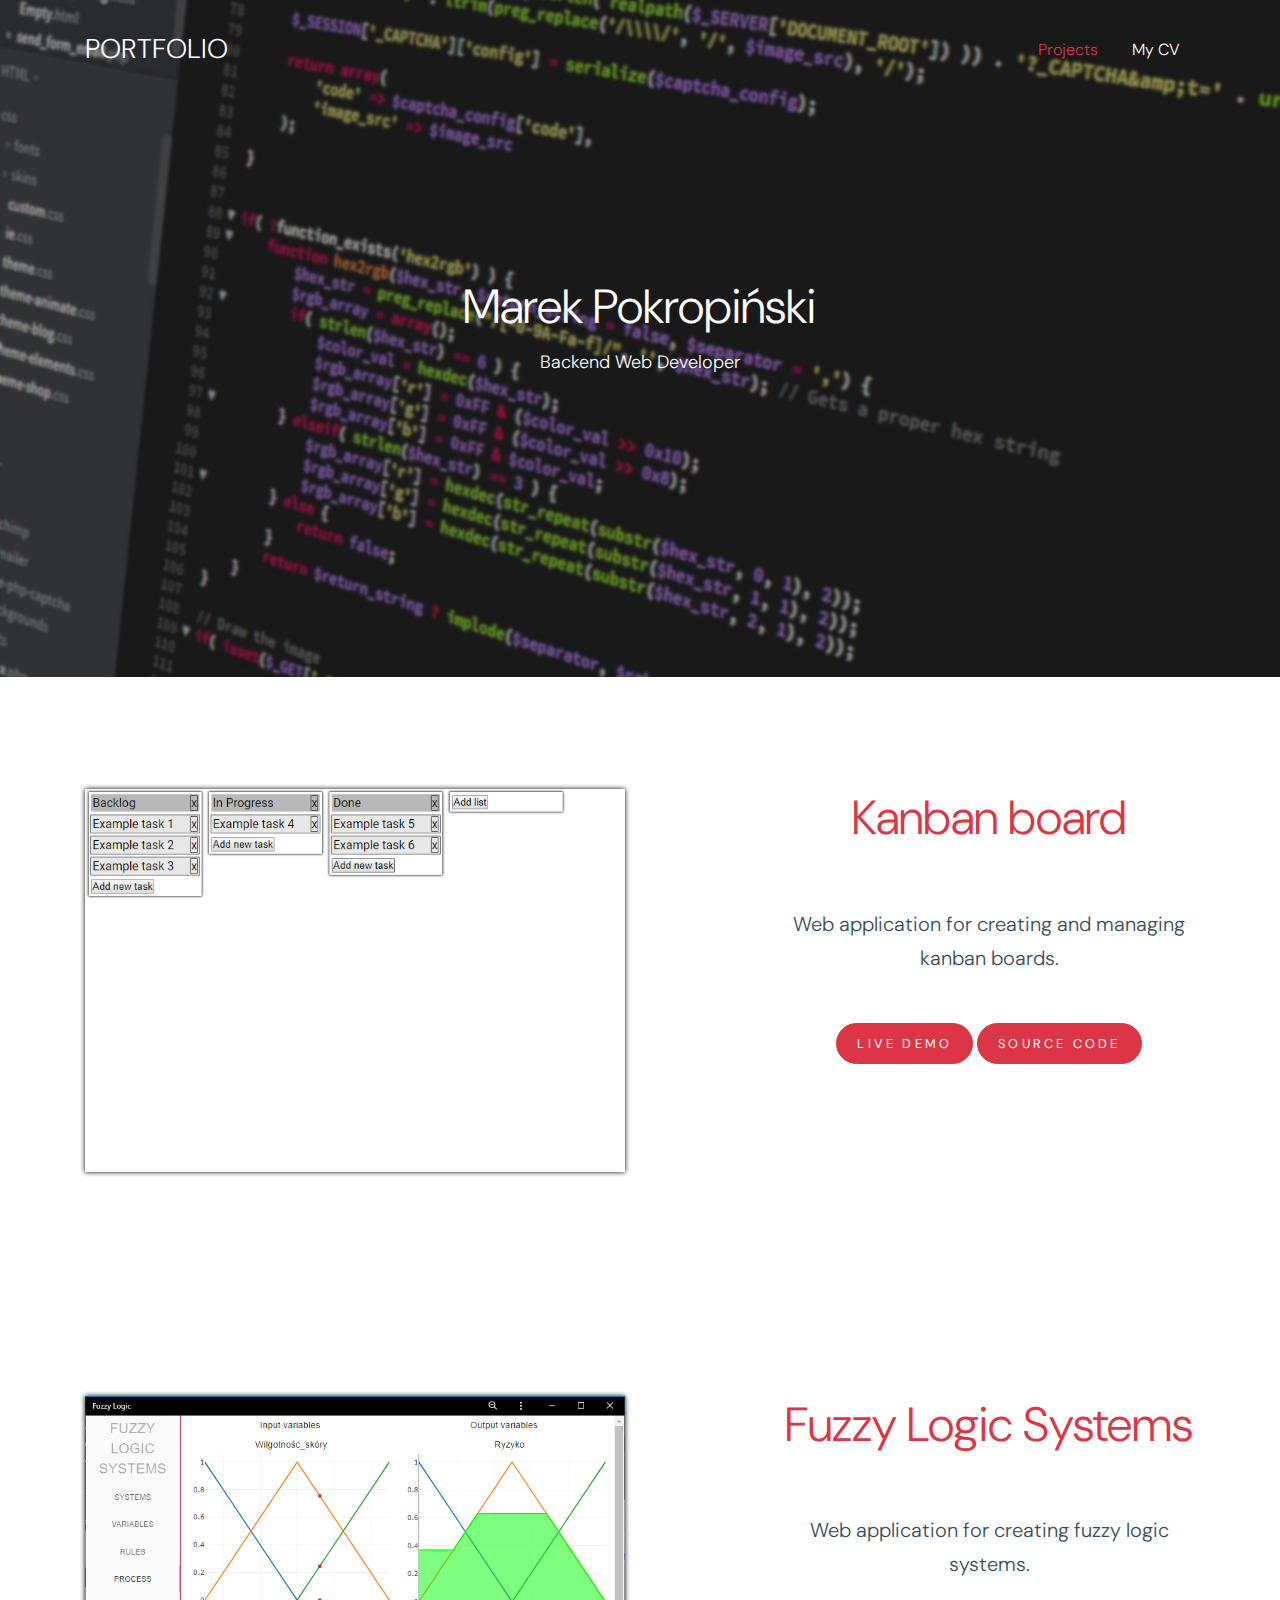
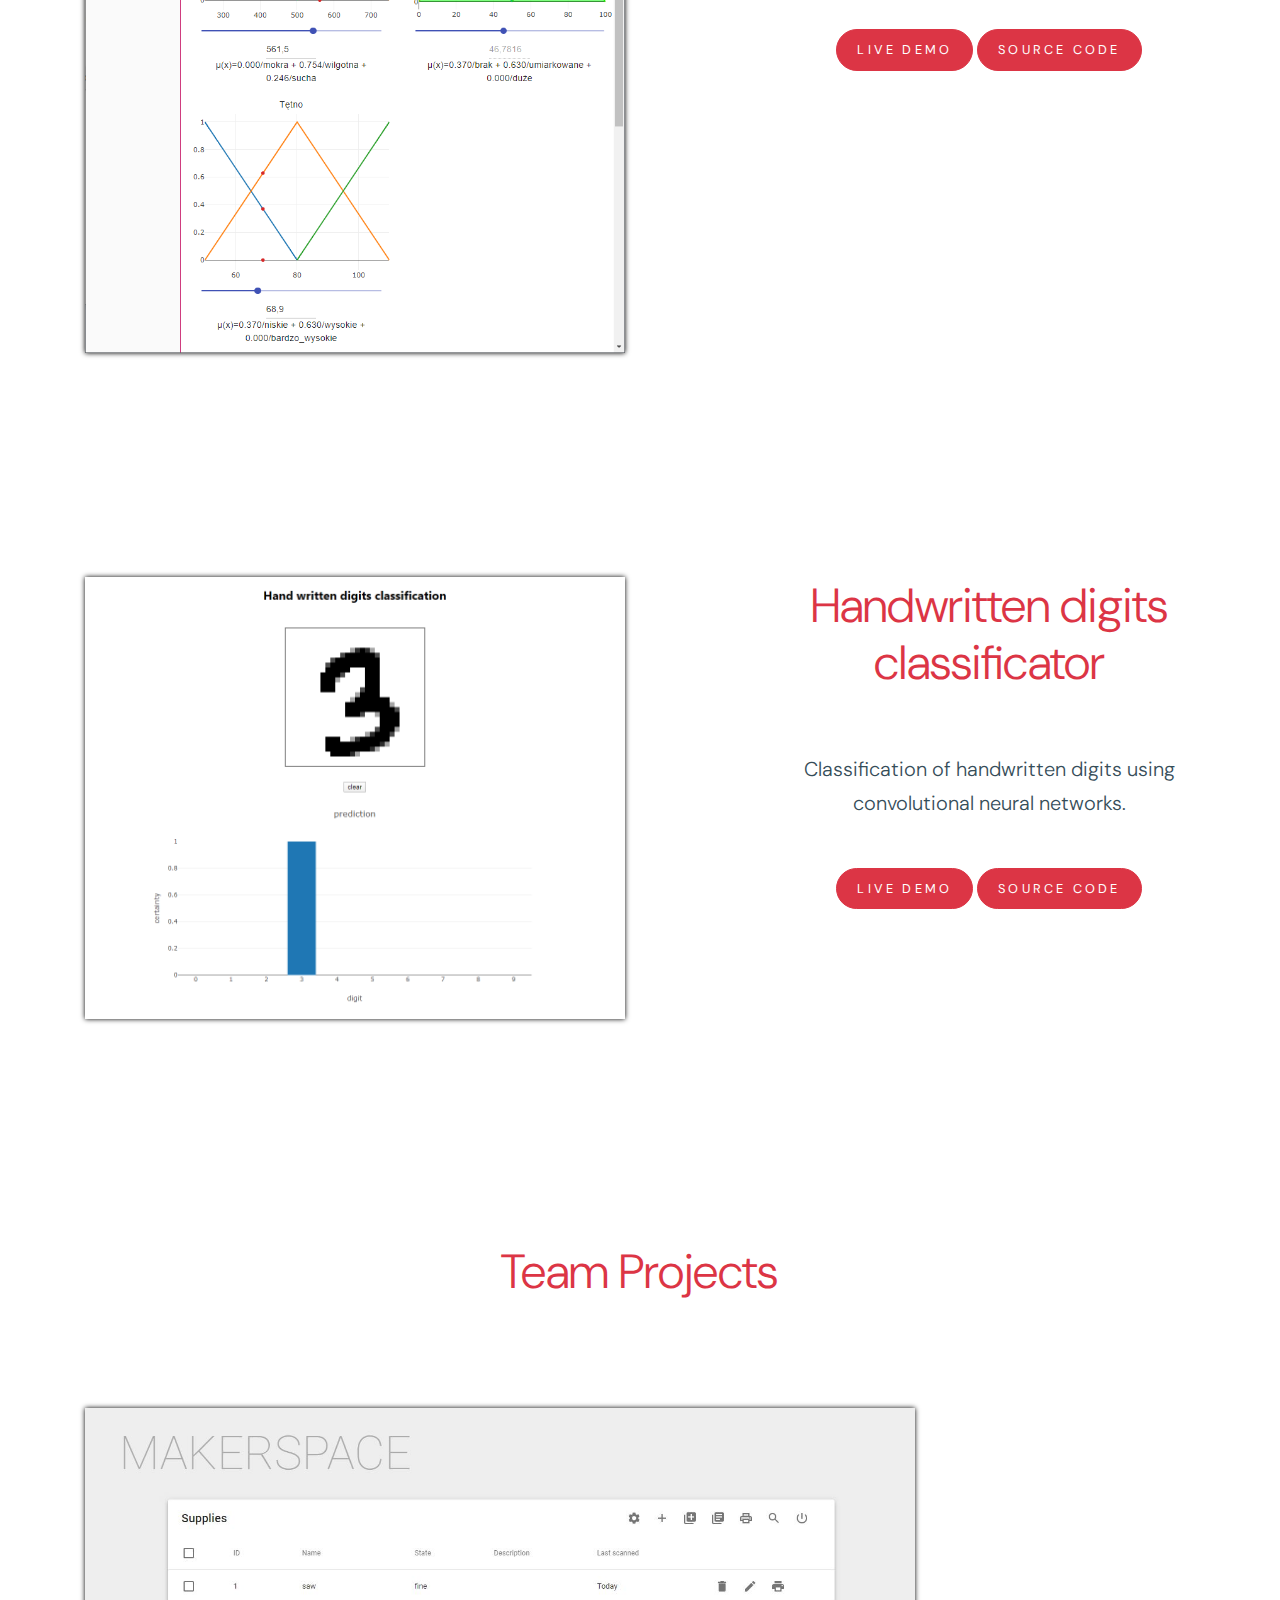
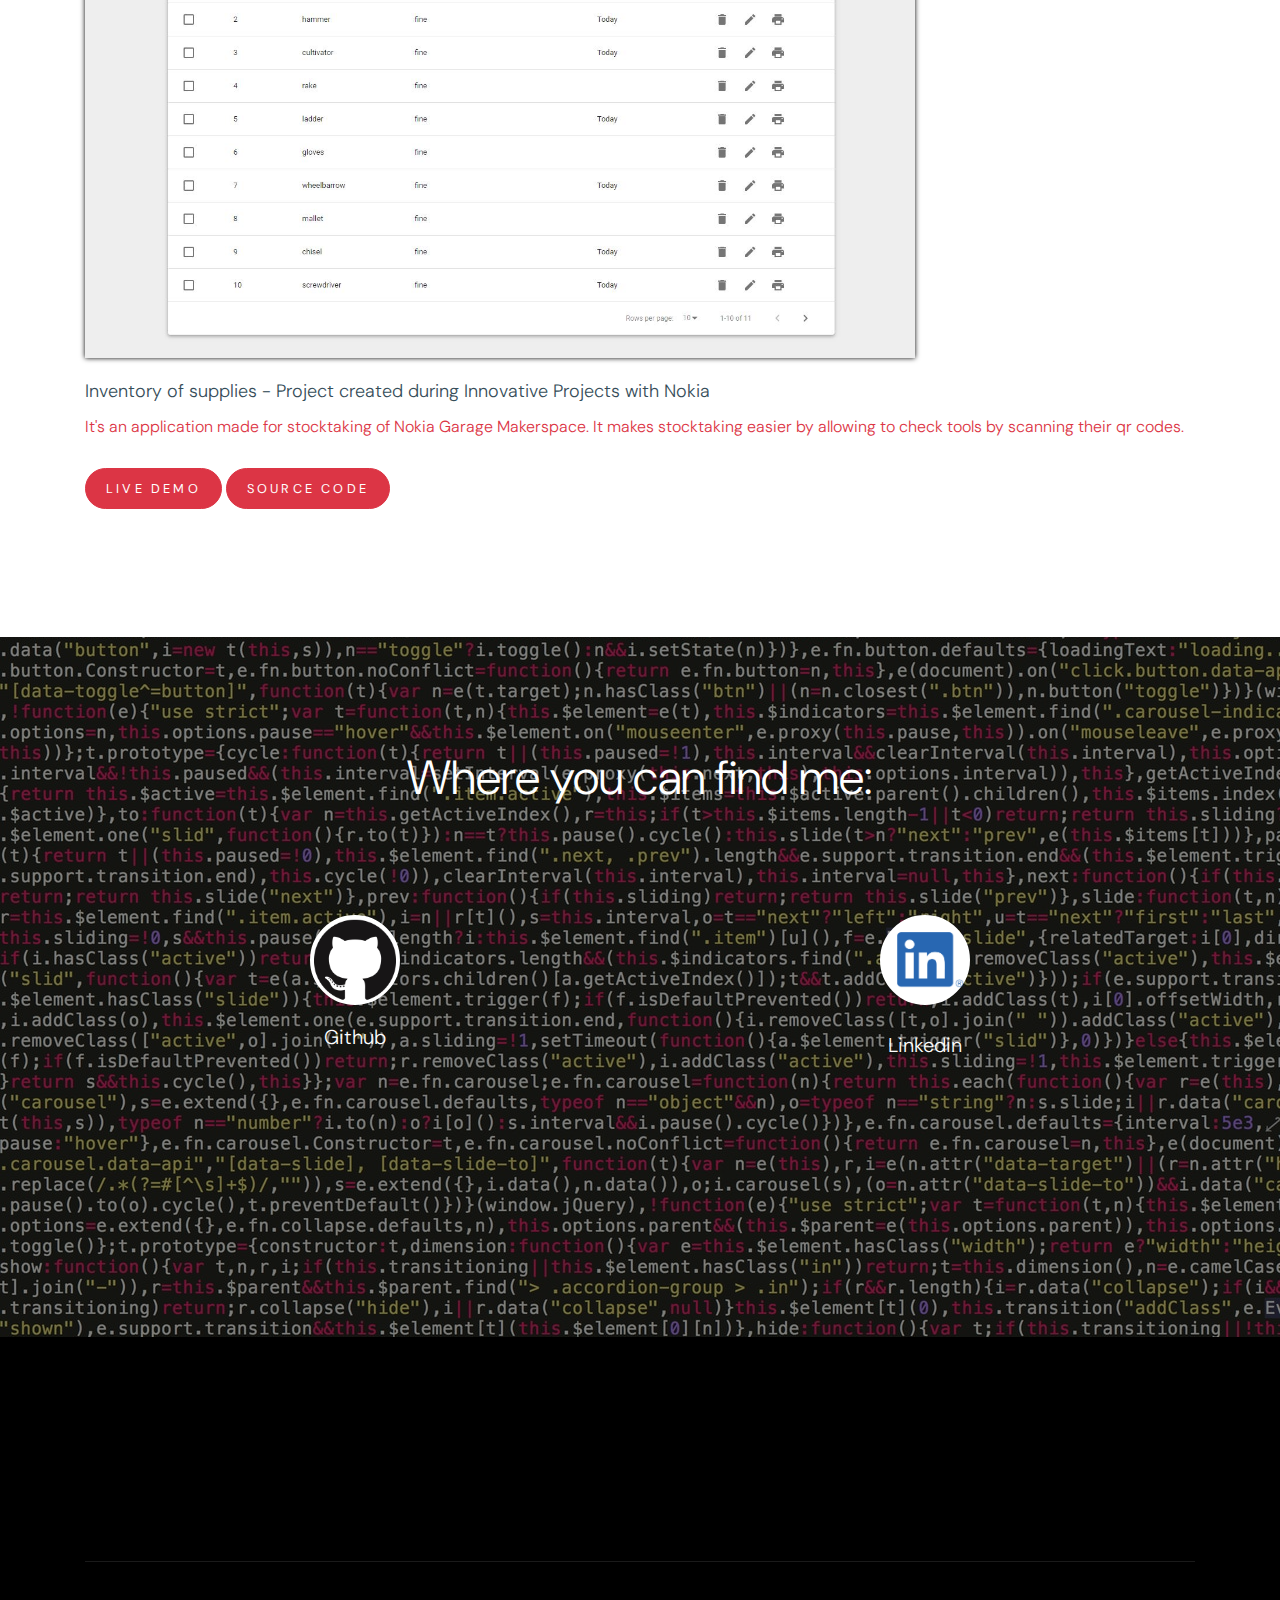
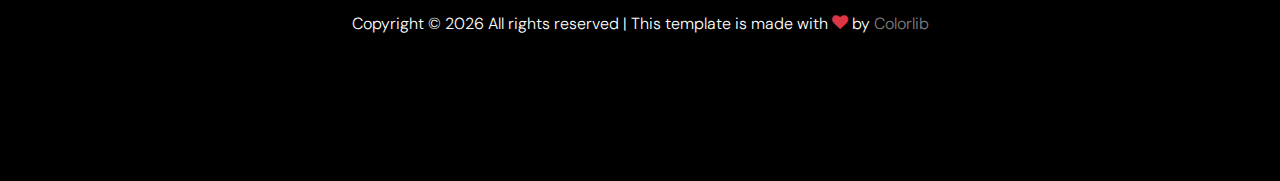
==== commit 6f1fe32a: "fix typo" ====
--- a/index.html
+++ b/index.html
@@ -233,7 +233,7 @@
                 <span
                   >It's an application made for stocktaking of Nokia Garage
                   Makerspace. It makes stocktaking easier by allowing to check
-                  tools by scanning theier qr codes.
+                  tools by scanning their qr codes.
                 </span>
                 <p>
                   <br />
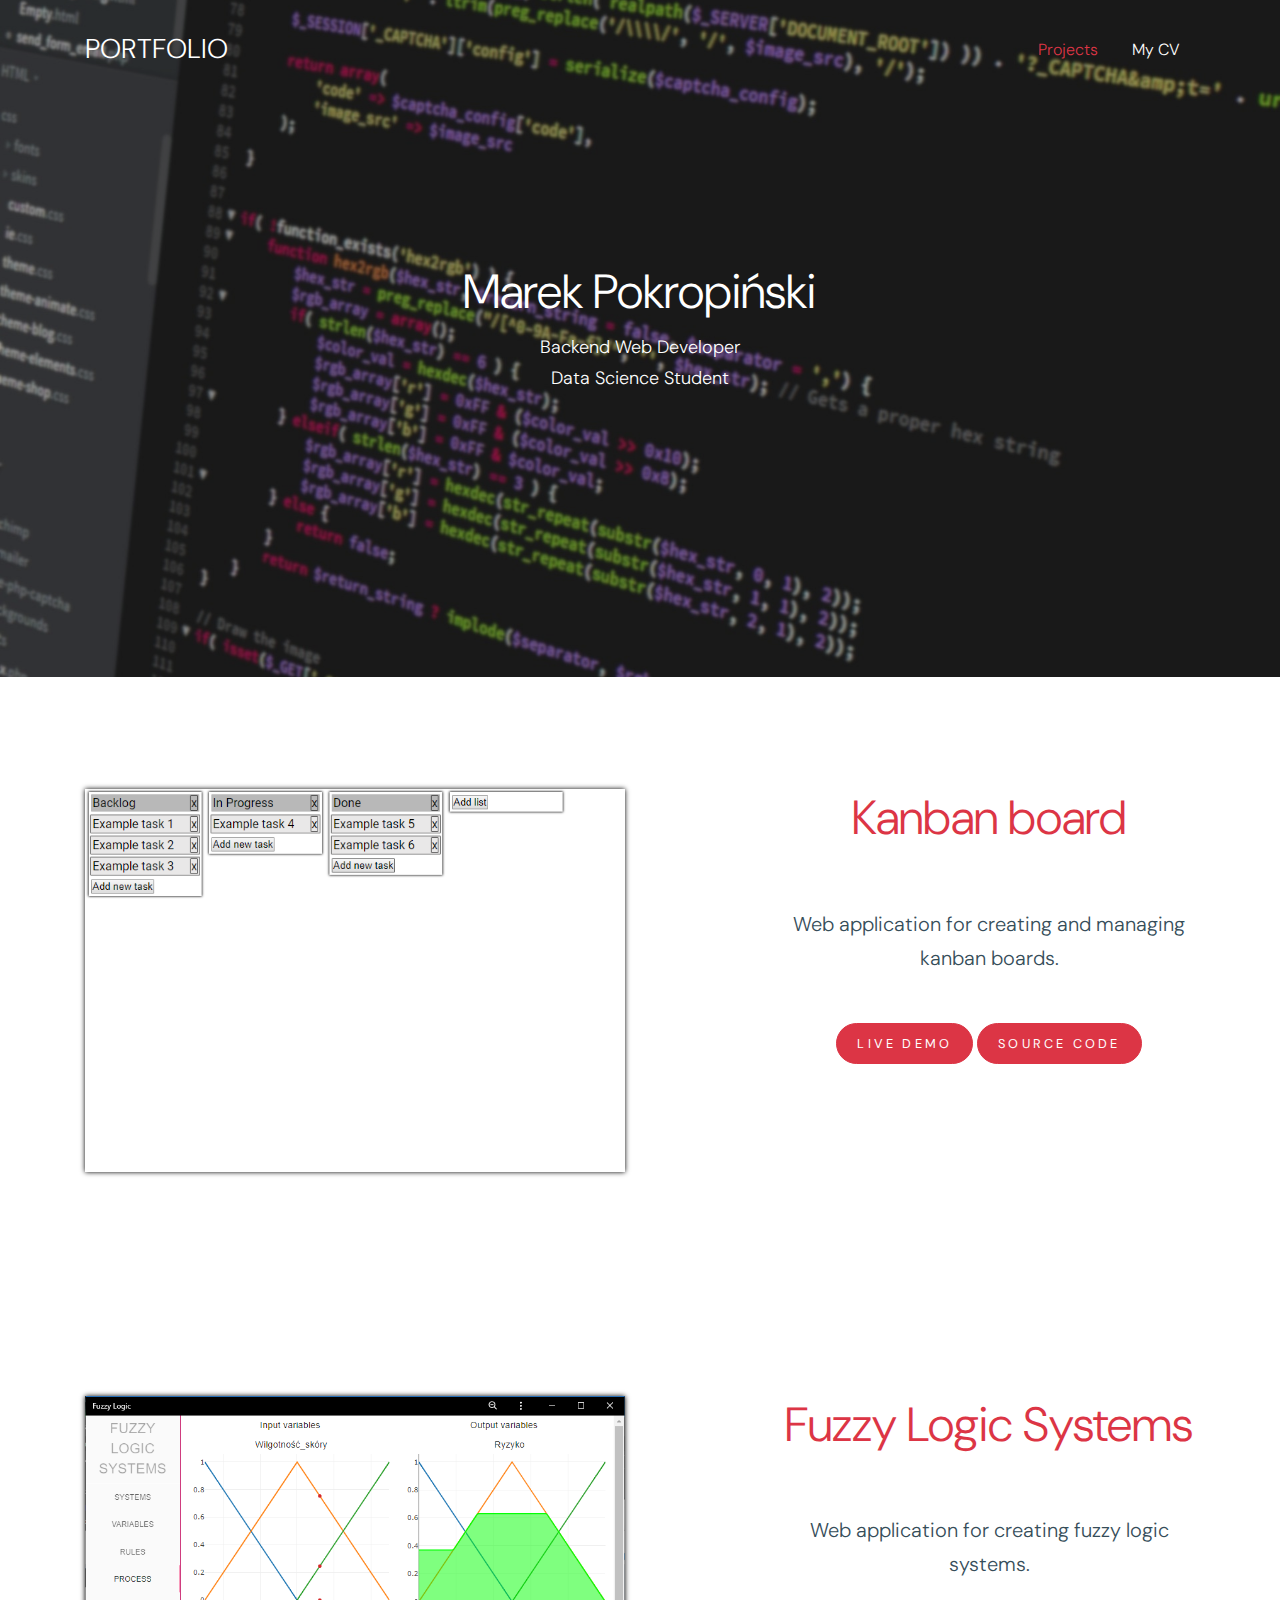
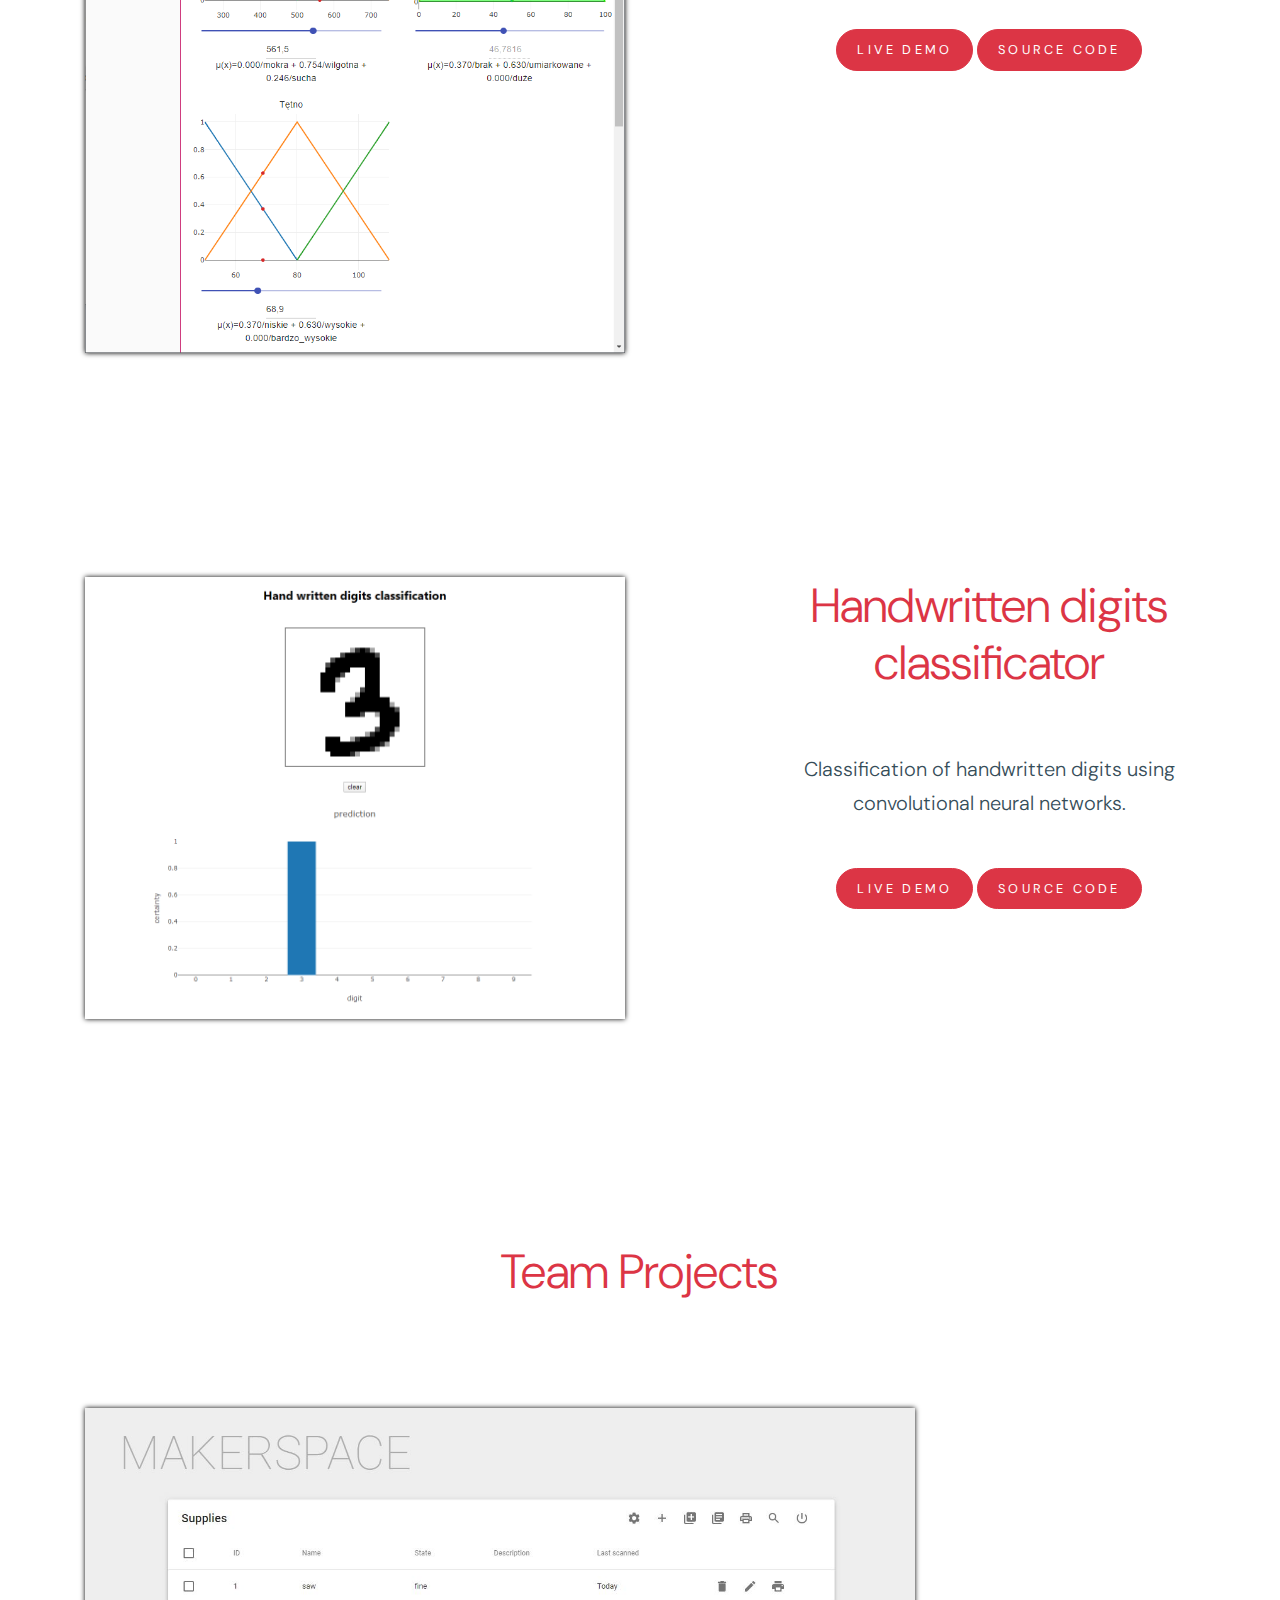
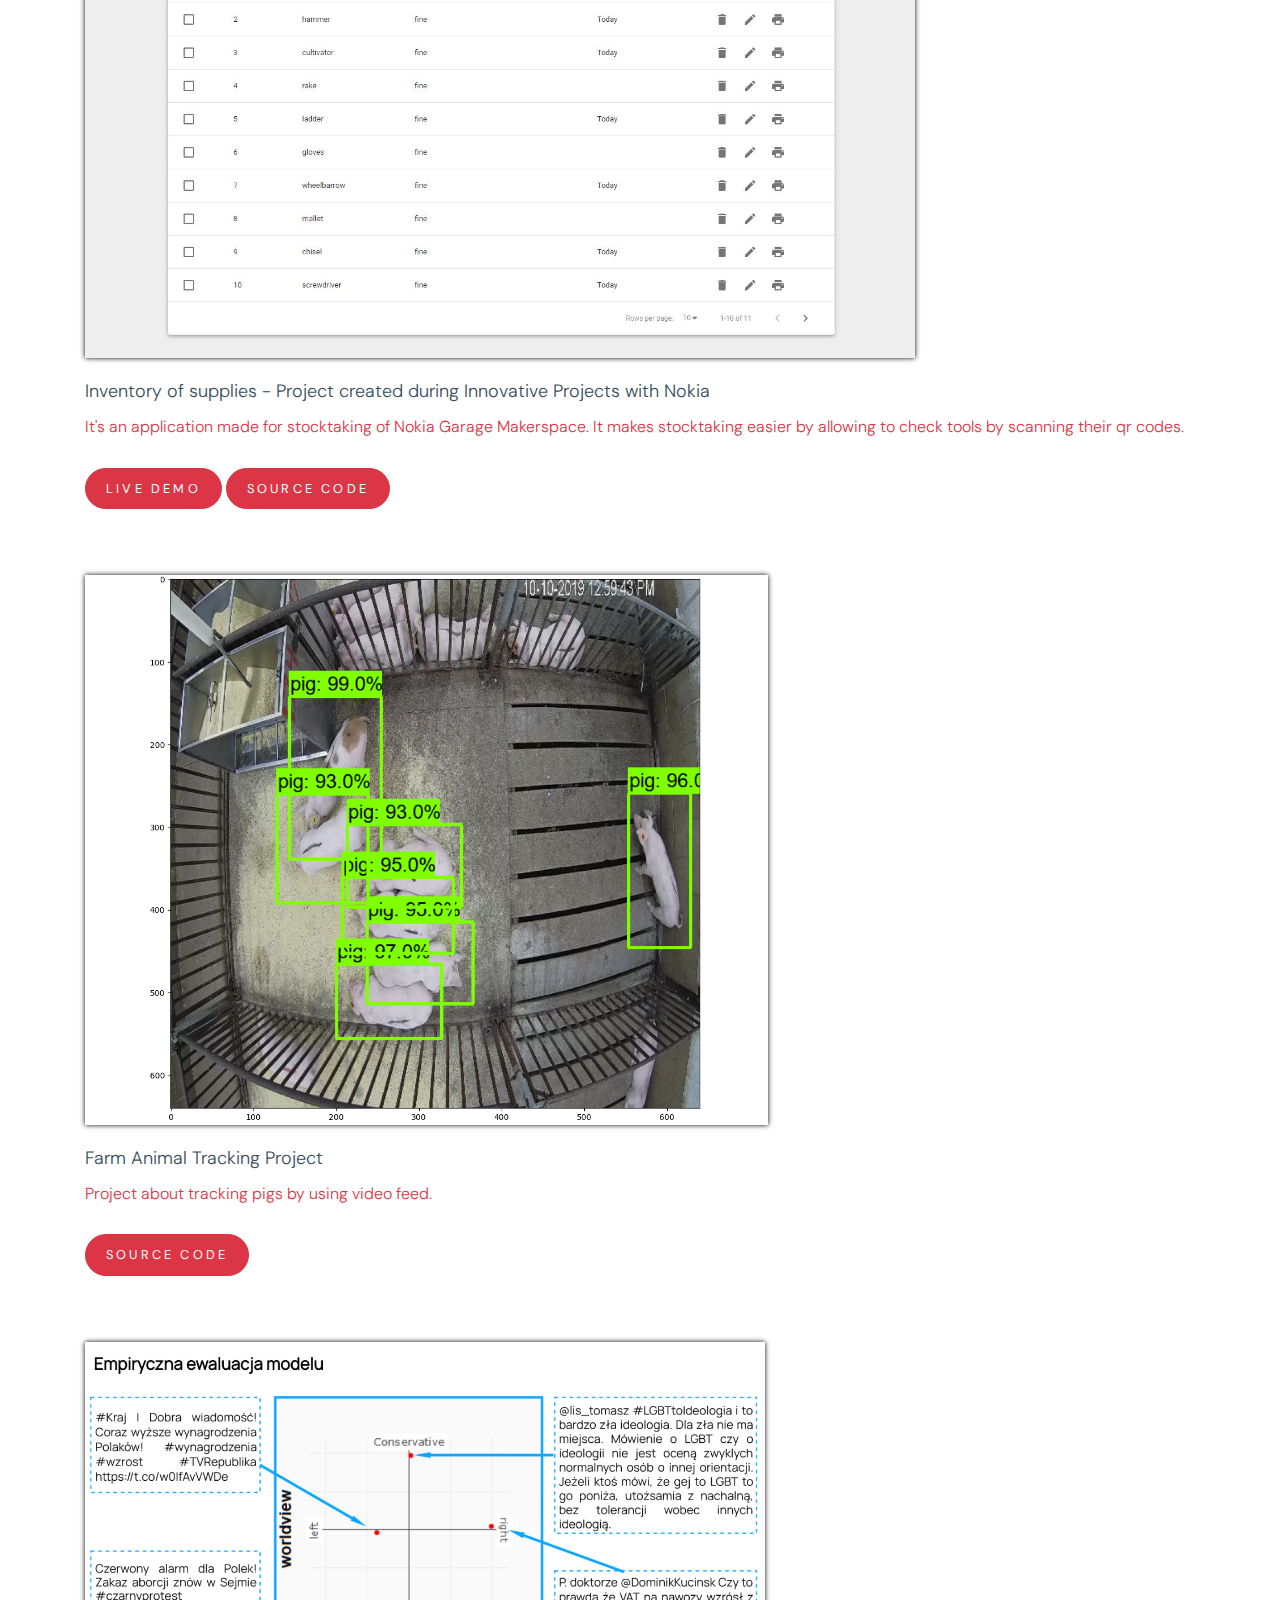
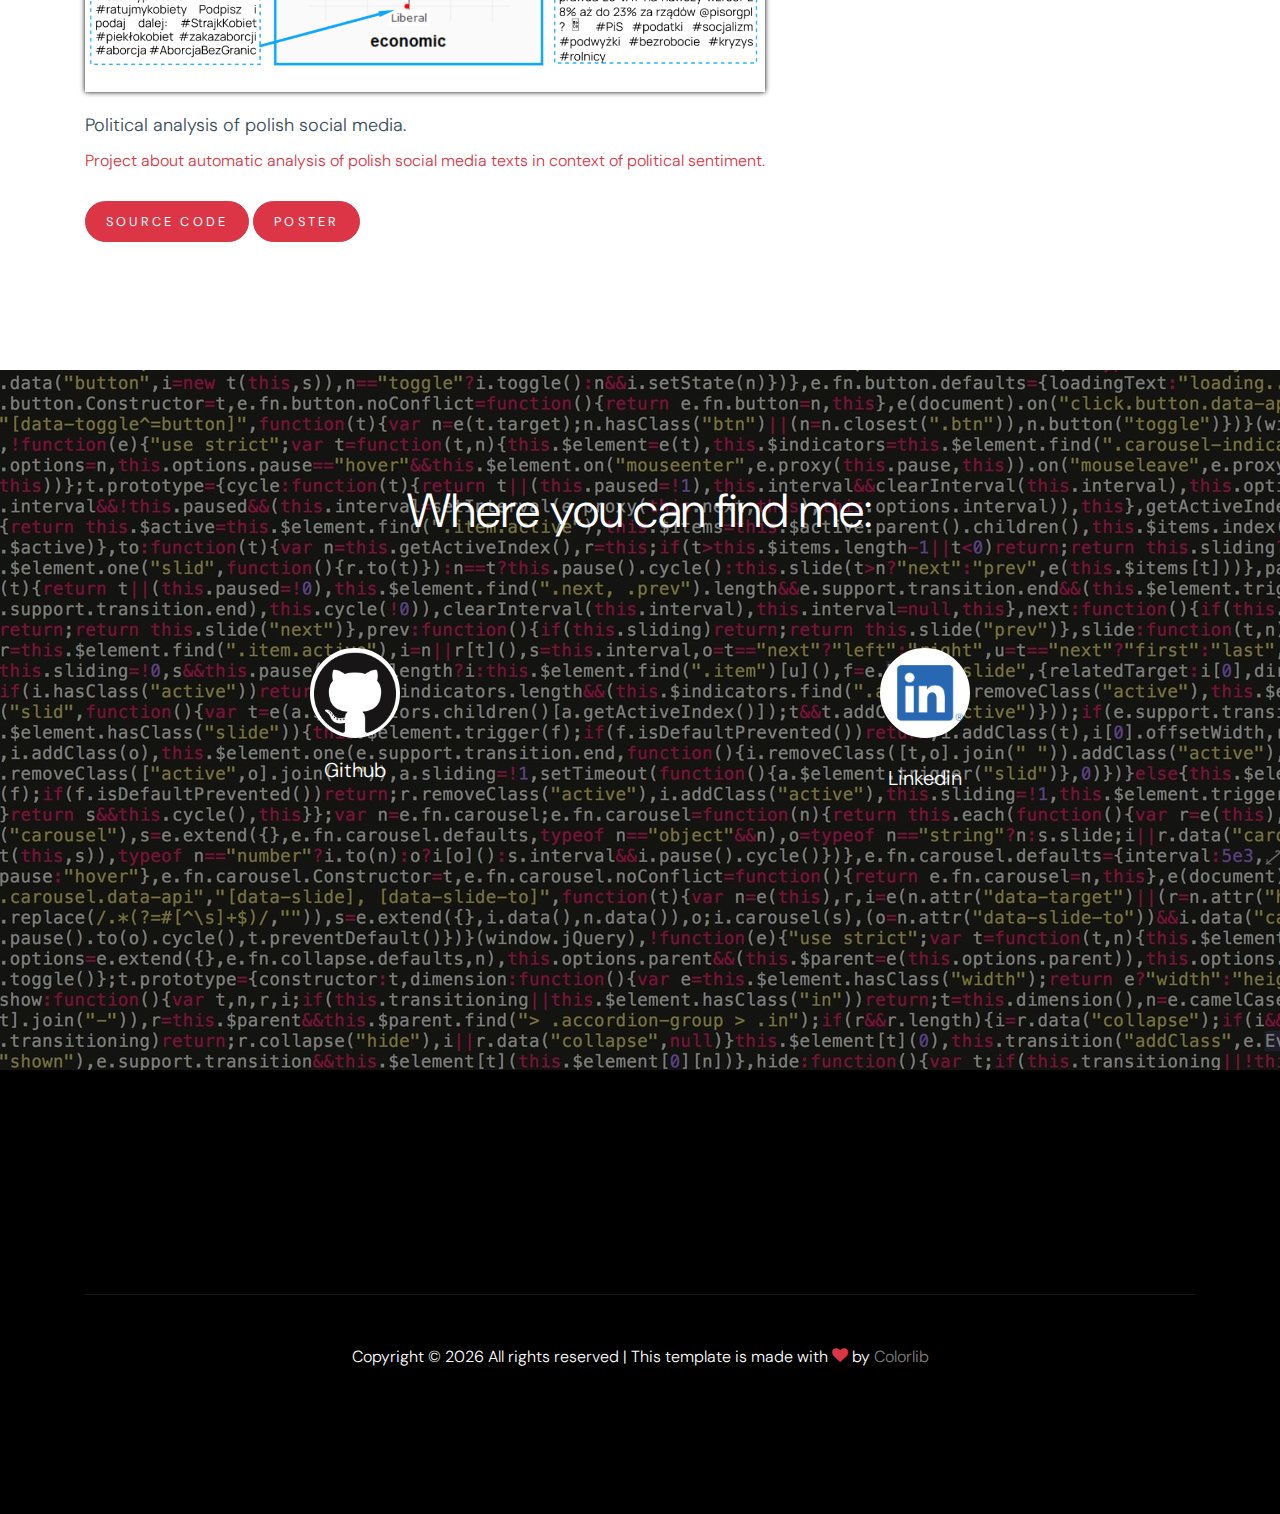
==== commit ad305901: "Add 2 data science projects" ====
--- a/index.html
+++ b/index.html
@@ -1,320 +1,281 @@
 <!DOCTYPE html>
 <html lang="en">
-  <head>
-    <title>Marek Pokropiński &mdash; personal portfolio</title>
-    <meta charset="utf-8" />
-    <meta
-      name="viewport"
-      content="width=device-width, initial-scale=1, shrink-to-fit=no"
-    />
-
-    <link
-      href="https://fonts.googleapis.com/css?family=DM+Sans:300,400,700&display=swap"
-      rel="stylesheet"
-    />
-
-    <link rel="stylesheet" href="fonts/icomoon/style.css" />
-
-    <link rel="stylesheet" href="css/bootstrap.min.css" />
-    <link rel="stylesheet" href="css/bootstrap-datepicker.css" />
-    <link rel="stylesheet" href="css/jquery.fancybox.min.css" />
-    <link rel="stylesheet" href="css/owl.carousel.min.css" />
-    <link rel="stylesheet" href="css/owl.theme.default.min.css" />
-    <link rel="stylesheet" href="fonts/flaticon/font/flaticon.css" />
-    <link rel="stylesheet" href="css/aos.css" />
-
-    <!-- MAIN CSS -->
-    <link rel="stylesheet" href="css/style.css" />
-  </head>
-
-  <body data-spy="scroll" data-target=".site-navbar-target" data-offset="300">
-    <div class="site-wrap" id="home-section">
-      <div class="site-mobile-menu site-navbar-target">
-        <div class="site-mobile-menu-header">
-          <div class="site-mobile-menu-close mt-3">
-            <span class="icon-close2 js-menu-toggle"></span>
-          </div>
-        </div>
-        <div class="site-mobile-menu-body"></div>
-      </div>
-
-      <header class="site-navbar site-navbar-target" role="banner">
+
+<head>
+  <title>Marek Pokropiński &mdash; personal portfolio</title>
+  <meta charset="utf-8" />
+  <meta name="viewport" content="width=device-width, initial-scale=1, shrink-to-fit=no" />
+
+  <link href="https://fonts.googleapis.com/css?family=DM+Sans:300,400,700&display=swap" rel="stylesheet" />
+
+  <link rel="stylesheet" href="fonts/icomoon/style.css" />
+
+  <link rel="stylesheet" href="css/bootstrap.min.css" />
+  <link rel="stylesheet" href="css/bootstrap-datepicker.css" />
+  <link rel="stylesheet" href="css/jquery.fancybox.min.css" />
+  <link rel="stylesheet" href="css/owl.carousel.min.css" />
+  <link rel="stylesheet" href="css/owl.theme.default.min.css" />
+  <link rel="stylesheet" href="fonts/flaticon/font/flaticon.css" />
+  <link rel="stylesheet" href="css/aos.css" />
+
+  <!-- MAIN CSS -->
+  <link rel="stylesheet" href="css/style.css" />
+</head>
+
+<body data-spy="scroll" data-target=".site-navbar-target" data-offset="300">
+  <div class="site-wrap" id="home-section">
+    <div class="site-mobile-menu site-navbar-target">
+      <div class="site-mobile-menu-header">
+        <div class="site-mobile-menu-close mt-3">
+          <span class="icon-close2 js-menu-toggle"></span>
+        </div>
+      </div>
+      <div class="site-mobile-menu-body"></div>
+    </div>
+
+    <header class="site-navbar site-navbar-target" role="banner">
+      <div class="container">
+        <div class="row align-items-center position-relative">
+          <div class="col-3 ">
+            <div class="site-logo">
+              <a href="index.html">Portfolio</a>
+            </div>
+          </div>
+
+          <div class="col-9  text-right">
+            <span class="d-inline-block d-lg-none"><a href="#"
+                class="text-white site-menu-toggle js-menu-toggle py-5 text-white"><span
+                  class="icon-menu h3 text-white"></span></a></span>
+
+            <nav class="site-navigation text-right ml-auto d-none d-lg-block" role="navigation">
+              <ul class="site-menu main-menu js-clone-nav ml-auto ">
+                <li class="active">
+                  <a href="index.html" class="nav-link">Projects</a>
+                </li>
+                <li>
+                  <a href="cv.pdf" class="nav-link">My CV</a>
+                </li>
+                <!-- <li><a href="about.html" class="nav-link">About</a></li>
+                  <li><a href="contact.html" class="nav-link">Contact</a></li> -->
+              </ul>
+            </nav>
+          </div>
+        </div>
+      </div>
+    </header>
+
+    <div class="ftco-blocks-cover-1">
+      <div class="site-section-cover overlay" data-stellar-vertical-offset="50" data-stellar-background-ratio="0.5"
+        style="background-image: url('images/code-coder-coding-270348.jpg');">
+        <!--background-repeat: repeat-y">-->
         <div class="container">
-          <div class="row align-items-center position-relative">
-            <div class="col-3 ">
-              <div class="site-logo">
-                <a href="index.html">Portfolio</a>
-              </div>
-            </div>
-
-            <div class="col-9  text-right">
-              <span class="d-inline-block d-lg-none"
-                ><a
-                  href="#"
-                  class="text-white site-menu-toggle js-menu-toggle py-5 text-white"
-                  ><span class="icon-menu h3 text-white"></span></a
-              ></span>
-
-              <nav
-                class="site-navigation text-right ml-auto d-none d-lg-block"
-                role="navigation"
-              >
-                <ul class="site-menu main-menu js-clone-nav ml-auto ">
-                  <li class="active">
-                    <a href="index.html" class="nav-link">Projects</a>
-                  </li>
-                  <li>
-                    <a href="cv.pdf" class="nav-link">My CV</a>
-                  </li>
-                  <!-- <li><a href="about.html" class="nav-link">About</a></li>
-                  <li><a href="contact.html" class="nav-link">Contact</a></li> -->
-                </ul>
-              </nav>
-            </div>
-          </div>
-        </div>
-      </header>
-
-      <div class="ftco-blocks-cover-1">
-        <div
-          class="site-section-cover overlay"
-          data-stellar-vertical-offset="50"
-          data-stellar-background-ratio="0.5"
-          style="background-image: url('images/code-coder-coding-270348.jpg');"
-        >
-          <!--background-repeat: repeat-y">-->
-          <div class="container">
-            <div
-              class="row align-items-center justify-content-center text-center"
-            >
-              <div class="col-md-7">
-                <h1 class="mb-3">Marek Pokropiński</h1>
-                <p>Backend Web Developer</p>
-              </div>
-            </div>
-          </div>
-        </div>
-      </div>
-
-      <div class="site-section">
-        <div class="container">
-          <div class="row">
-            <div class="col-lg-6 mb-5 mb-lg-0">
-              <div class="img-years">
-                <img
-                  style="box-shadow: 0 0 5px rgb(0, 0, 0)"
-                  src="images/kanban.PNG"
-                  alt="Image"
-                  class="img-fluid"
-                />
-              </div>
-            </div>
-            <div class="col-lg-5 ml-auto pl-lg-5 text-center">
-              <h3 class="scissors text-center">Kanban board</h3>
-              <p class="mb-5 lead">
-                Web application for creating and managing kanban boards.
+          <div class="row align-items-center justify-content-center text-center">
+            <div class="col-md-7">
+              <h1 class="mb-3">Marek Pokropiński</h1>
+              <p>Backend Web Developer</br>Data Science Student</p>
+            </div>
+          </div>
+        </div>
+      </div>
+    </div>
+
+    <div class="site-section">
+      <div class="container">
+        <div class="row">
+          <div class="col-lg-6 mb-5 mb-lg-0">
+            <div class="img-years">
+              <img style="box-shadow: 0 0 5px rgb(0, 0, 0)" src="images/kanban.PNG" alt="Image" class="img-fluid" />
+            </div>
+          </div>
+          <div class="col-lg-5 ml-auto pl-lg-5 text-center">
+            <h3 class="scissors text-center">Kanban board</h3>
+            <p class="mb-5 lead">
+              Web application for creating and managing kanban boards.
+            </p>
+            <p>
+              <a href="https://pokropinski-kanban-board.netlify.app/" class="btn btn-primary">Live demo</a>
+              <a href="https://github.com/MarekPokropinski/Kanban-board" class="btn btn-primary">Source code</a>
+            </p>
+          </div>
+        </div>
+      </div>
+    </div>
+
+    <div class="site-section">
+      <div class="container">
+        <div class="row">
+          <div class="col-lg-6 mb-5 mb-lg-0">
+            <div class="img-years">
+              <img style="box-shadow: 0 0 5px rgb(0, 0, 0)" src="images/fuzzylogic.png" alt="Image" class="img-fluid" />
+            </div>
+          </div>
+          <div class="col-lg-5 ml-auto pl-lg-5 text-center">
+            <h3 class="scissors text-center">
+              Fuzzy Logic Systems
+            </h3>
+            <p class="mb-5 lead">
+              Web application for creating fuzzy logic systems.
+            </p>
+            <p>
+              <a href="https://fuzzy-logic.netlify.app/" class="btn btn-primary">Live demo</a>
+              <a href="https://github.com/MarekPokropinski/Praca-inzynierska" class="btn btn-primary">Source code</a>
+            </p>
+          </div>
+        </div>
+      </div>
+    </div>
+
+    <div class="site-section">
+      <div class="container">
+        <div class="row">
+          <div class="col-lg-6 mb-5 mb-lg-0">
+            <div class="img-years">
+              <img style="box-shadow: 0 0 5px rgb(0, 0, 0)" src="images/digits_classificator.png" alt="Image"
+                class="img-fluid" />
+            </div>
+          </div>
+          <div class="col-lg-5 ml-auto pl-lg-5 text-center">
+            <h3 class="scissors text-center">
+              Handwritten digits classificator
+            </h3>
+            <p class="mb-5 lead">
+              Classification of handwritten digits using convolutional neural
+              networks.
+            </p>
+            <p>
+              <a href="https://handwritten-digits-classification.netlify.app/" class="btn btn-primary">Live demo</a>
+              <a href="https://github.com/MarekPokropinski/Handwritten-digits-classificator"
+                class="btn btn-primary">Source code</a>
+            </p>
+          </div>
+        </div>
+      </div>
+    </div>
+
+    <div class="site-section">
+      <div class="container">
+        <div class="row justify-content-center mb-5">
+          <div class="col-md-7 text-center">
+            <h3 class="scissors text-center">Team Projects</h3>
+          </div>
+        </div>
+        <div class="row hair-style">
+          <!-- <div class="col-lg-6 col-md-6 col-sm-6 col-12"> -->
+          <div class="col-lg-12 col-md-12 col-sm-12 col-12">
+            <a href="https://github.com/nokia-wroclaw/innovativeproject-inventory-of-supplies" class="place">
+              <img style="box-shadow: 0 0 5px rgb(0, 0, 0)" src="images/makerspace.JPG" alt="Image placeholder"
+                height="550px" />
+              <h2>
+                Inventory of supplies - Project created during Innovative
+                Projects with Nokia
+              </h2>
+              <span>It's an application made for stocktaking of Nokia Garage
+                Makerspace. It makes stocktaking easier by allowing to check
+                tools by scanning their qr codes.
+              </span>
+              <p>
+                <br />
+                <a href="https://inventory-of-supplies.netlify.app/" class="btn btn-primary">Live demo</a>
+                <a href="https://github.com/nokia-wroclaw/innovativeproject-inventory-of-supplies"
+                  class="btn btn-primary">Source code</a>
               </p>
+            </a>
+          </div>
+
+          <div class="col-lg-12 col-md-12 col-sm-12 col-12 margin">
+            <a href="https://github.com/burnpiro/farm-animal-tracking" class="place">
+              <img style="box-shadow: 0 0 5px rgb(0, 0, 0)" src="images/detection.png" alt="Image placeholder"
+                height="550px" />
+              <h2>
+                Farm Animal Tracking Project
+              </h2>
+              <span>
+                Project about tracking pigs by using video feed.
+              </span>
               <p>
-                <a
-                  href="https://amazing-khorana-719508.netlify.com/"
-                  class="btn btn-primary"
-                  >Live demo</a
-                >
-                <a
-                  href="https://github.com/MarekPokropinski/Kanban-board"
-                  class="btn btn-primary"
-                  >Source code</a
-                >
+                <br />
+                <a href="https://github.com/burnpiro/farm-animal-tracking"
+                  class="btn btn-primary">Source code</a>
               </p>
-            </div>
-          </div>
-        </div>
-      </div>
-
-      <div class="site-section">
-        <div class="container">
-          <div class="row">
-            <div class="col-lg-6 mb-5 mb-lg-0">
-              <div class="img-years">
-                <img
-                  style="box-shadow: 0 0 5px rgb(0, 0, 0)"
-                  src="images/fuzzylogic.png"
-                  alt="Image"
-                  class="img-fluid"
-                />
-              </div>
-            </div>
-            <div class="col-lg-5 ml-auto pl-lg-5 text-center">
-              <h3 class="scissors text-center">
-                Fuzzy Logic Systems
-              </h3>
-              <p class="mb-5 lead">
-                Web application for creating fuzzy logic systems.
+            </a>
+          </div>
+
+          <div class="col-lg-12 col-md-12 col-sm-12 col-12 margin">
+            <a href="https://github.com/SMAPWr/project-r-polska_political_analysis" class="place">
+              <img style="box-shadow: 0 0 5px rgb(0, 0, 0)" src="images/political.png" alt="Image placeholder"
+                height="350px" />
+              <h2>
+                Political analysis of polish social media.
+              </h2>
+              <span>
+                Project about automatic analysis of polish social media texts in context of political sentiment.
+              </span>
+              <p>
+                <br />
+                <a href="https://github.com/SMAPWr/project-r-polska_political_analysis"
+                  class="btn btn-primary">Source code</a>
+                <a href="https://raw.githubusercontent.com/SMAPWr/project-r-polska_political_analysis/20c240f1816d34f0769cf877dc5418f4dbbb3303/poster.pdf"
+                  class="btn btn-primary">Poster</a>   
               </p>
-              <p>
-                <a
-                  href="https://fuzzy-logic.netlify.com/"
-                  class="btn btn-primary"
-                  >Live demo</a
-                >
-                <a
-                  href="https://github.com/MarekPokropinski/Praca-inzynierska"
-                  class="btn btn-primary"
-                  >Source code</a
-                >
-              </p>
-            </div>
-          </div>
-        </div>
-      </div>
-
-      <div class="site-section">
-        <div class="container">
-          <div class="row">
-            <div class="col-lg-6 mb-5 mb-lg-0">
-              <div class="img-years">
-                <img
-                  style="box-shadow: 0 0 5px rgb(0, 0, 0)"
-                  src="images/digits_classificator.png"
-                  alt="Image"
-                  class="img-fluid"
-                />
-              </div>
-            </div>
-            <div class="col-lg-5 ml-auto pl-lg-5 text-center">
-              <h3 class="scissors text-center">
-                Handwritten digits classificator
-              </h3>
-              <p class="mb-5 lead">
-                Classification of handwritten digits using convolutional neural
-                networks.
-              </p>
-              <p>
-                <a
-                  href="https://handwritten-digits-classification.netlify.com/"
-                  class="btn btn-primary"
-                  >Live demo</a
-                >
-                <a
-                  href="https://github.com/MarekPokropinski/Handwritten-digits-classificator"
-                  class="btn btn-primary"
-                  >Source code</a
-                >
-              </p>
-            </div>
-          </div>
-        </div>
-      </div>
-
-      <div class="site-section">
-        <div class="container">
-          <div class="row justify-content-center mb-5">
-            <div class="col-md-7 text-center">
-              <h3 class="scissors text-center">Team Projects</h3>
-            </div>
-          </div>
-          <div class="row hair-style">
-            <!-- <div class="col-lg-6 col-md-6 col-sm-6 col-12"> -->
-            <div class="col-lg-12 col-md-12 col-sm-12 col-12">
-              <a
-                href="https://github.com/nokia-wroclaw/innovativeproject-inventory-of-supplies"
-                class="place"
-              >
-                <img
-                  style="box-shadow: 0 0 5px rgb(0, 0, 0)"
-                  src="images/makerspace.JPG"
-                  alt="Image placeholder"
-                  height="550px"
-                />
-                <h2>
-                  Inventory of supplies - Project created during Innovative
-                  Projects with Nokia
-                </h2>
-                <span
-                  >It's an application made for stocktaking of Nokia Garage
-                  Makerspace. It makes stocktaking easier by allowing to check
-                  tools by scanning their qr codes.
-                </span>
-                <p>
-                  <br />
-                  <a
-                    href="https://gracious-mahavira-b8713f.netlify.com"
-                    class="btn btn-primary"
-                    >Live demo</a
-                  >
-                  <a
-                    href="https://github.com/nokia-wroclaw/innovativeproject-inventory-of-supplies"
-                    class="btn btn-primary"
-                    >Source code</a
-                  >
-                </p>
-              </a>
-            </div>
-            <!-- <div class="col-lg-6 col-md-6 col-sm-6 col-12">
+              
+            </a>
+          </div>
+          <!-- <div class="col-lg-6 col-md-6 col-sm-6 col-12">
             <a href="#" class="place">
               <img style="box-shadow: 0 0 5px rgb(0, 0, 0)" src="images/kanban.PNG" alt="Image placeholder">
               <h2>Inventory of supplies</h2>
               <span>$50.00 only</span>
             </a>
           </div> -->
-          </div>
-        </div>
-      </div>
-      <!-- END section -->
-
-      <div
-        class="site-section section-3"
-        data-stellar-background-ratio="0.5"
-        style="background-image: url('images/background-canvas-code-249798.jpg'); background-repeat: repeat-y; min-height: 700px"
-      >
-        <div class="container">
-          <div class="row justify-content-center text-center">
-            <div class="col-7 text-center mb-5">
-              <h2 class="text-white scissors primary-color-icon text-center">
-                Where you can find me:
-              </h2>
-            </div>
-          </div>
-          <div class="row">
-            <div class="col-lg-6 col-md-6 mb-4">
-              <div class="service-1">
-                <a href="https://github.com/MarekPokropinski/">
-                  <span class="service-1-icon">
-                    <img
-                      style="width: 100%"
-                      src="images/GitHub-Mark-120px-plus.png"
-                    />
-                  </span>
-                </a>
-                <div class="service-1-contents">
-                  <h3>Github</h3>
-                </div>
+        </div>
+      </div>
+    </div>
+    <!-- END section -->
+
+    <div class="site-section section-3" data-stellar-background-ratio="0.5"
+      style="background-image: url('images/background-canvas-code-249798.jpg'); background-repeat: repeat-y; min-height: 700px">
+      <div class="container">
+        <div class="row justify-content-center text-center">
+          <div class="col-7 text-center mb-5">
+            <h2 class="text-white scissors primary-color-icon text-center">
+              Where you can find me:
+            </h2>
+          </div>
+        </div>
+        <div class="row">
+          <div class="col-lg-6 col-md-6 mb-4">
+            <div class="service-1">
+              <a href="https://github.com/MarekPokropinski/">
+                <span class="service-1-icon">
+                  <img style="width: 100%" src="images/GitHub-Mark-120px-plus.png" />
+                </span>
+              </a>
+              <div class="service-1-contents">
+                <h3>Github</h3>
               </div>
             </div>
-            <div class="col-lg-6 col-md-6 mb-4">
-              <div class="service-1">
-                <a
-                  href="https://www.linkedin.com/in/marek-pokropi%C5%84ski-148057151/"
-                >
-                  <span class="service-1-icon">
-                    <img
-                      style="width: 80%; position: absolute; transform: translate(-50%,-50%); left:calc(50% + 5px);top:50%"
-                      src="images/LI-In-Bug.png"
-                    />
-                  </span>
-                </a>
-                <div class="service-1-contents">
-                  <h3>Linkedin</h3>
-                </div>
+          </div>
+          <div class="col-lg-6 col-md-6 mb-4">
+            <div class="service-1">
+              <a href="https://www.linkedin.com/in/marek-pokropi%C5%84ski-148057151/">
+                <span class="service-1-icon">
+                  <img
+                    style="width: 80%; position: absolute; transform: translate(-50%,-50%); left:calc(50% + 5px);top:50%"
+                    src="images/LI-In-Bug.png" />
+                </span>
+              </a>
+              <div class="service-1-contents">
+                <h3>Linkedin</h3>
               </div>
             </div>
           </div>
         </div>
       </div>
-
-      <footer class="site-footer">
-        <div class="container">
-          <!-- <div class="row">
+    </div>
+
+    <footer class="site-footer">
+      <div class="container">
+        <!-- <div class="row">
           <div class="col-lg-3">
             <img src="images/img_1.jpg" alt="Image" class="img-fluid mb-5">
             <h2 class="footer-heading mb-3">About Us</h2>
@@ -343,41 +304,42 @@
             </div>
           </div>
         </div> -->
-          <div class="row pt-5 mt-5 text-center">
-            <div class="col-md-12">
-              <div class="border-top pt-5">
-                <p>
-                  <!-- Link back to Colorlib can't be removed. Template is licensed under CC BY 3.0. -->
-                  Copyright &copy;
-                  <script>
-                    document.write(new Date().getFullYear());
-                  </script>
-                  All rights reserved | This template is made with
-                  <i class="icon-heart text-danger" aria-hidden="true"></i> by
-                  <a href="https://colorlib.com" target="_blank">Colorlib</a>
-                  <!-- Link back to Colorlib can't be removed. Template is licensed under CC BY 3.0. -->
-                </p>
-              </div>
-            </div>
-          </div>
-        </div>
-      </footer>
-    </div>
-
-    <script src="js/jquery-3.3.1.min.js"></script>
-    <script src="js/jquery-migrate-3.0.0.js"></script>
-    <script src="js/popper.min.js"></script>
-    <script src="js/bootstrap.min.js"></script>
-    <script src="js/owl.carousel.min.js"></script>
-    <script src="js/jquery.sticky.js"></script>
-    <script src="js/jquery.waypoints.min.js"></script>
-    <script src="js/jquery.animateNumber.min.js"></script>
-    <script src="js/jquery.fancybox.min.js"></script>
-    <script src="js/jquery.stellar.min.js"></script>
-    <script src="js/jquery.easing.1.3.js"></script>
-    <script src="js/bootstrap-datepicker.min.js"></script>
-    <script src="js/aos.js"></script>
-
-    <script src="js/main.js"></script>
-  </body>
-</html>
+        <div class="row pt-5 mt-5 text-center">
+          <div class="col-md-12">
+            <div class="border-top pt-5">
+              <p>
+                <!-- Link back to Colorlib can't be removed. Template is licensed under CC BY 3.0. -->
+                Copyright &copy;
+                <script>
+                  document.write(new Date().getFullYear());
+                </script>
+                All rights reserved | This template is made with
+                <i class="icon-heart text-danger" aria-hidden="true"></i> by
+                <a href="https://colorlib.com" target="_blank">Colorlib</a>
+                <!-- Link back to Colorlib can't be removed. Template is licensed under CC BY 3.0. -->
+              </p>
+            </div>
+          </div>
+        </div>
+      </div>
+    </footer>
+  </div>
+
+  <script src="js/jquery-3.3.1.min.js"></script>
+  <script src="js/jquery-migrate-3.0.0.js"></script>
+  <script src="js/popper.min.js"></script>
+  <script src="js/bootstrap.min.js"></script>
+  <script src="js/owl.carousel.min.js"></script>
+  <script src="js/jquery.sticky.js"></script>
+  <script src="js/jquery.waypoints.min.js"></script>
+  <script src="js/jquery.animateNumber.min.js"></script>
+  <script src="js/jquery.fancybox.min.js"></script>
+  <script src="js/jquery.stellar.min.js"></script>
+  <script src="js/jquery.easing.1.3.js"></script>
+  <script src="js/bootstrap-datepicker.min.js"></script>
+  <script src="js/aos.js"></script>
+
+  <script src="js/main.js"></script>
+</body>
+
+</html>--- a/css/style.css
+++ b/css/style.css
@@ -1613,3 +1613,7 @@
         line-height: 1.2;
         display: block;
         font-size: .8rem; }
+
+.margin {
+  margin-top: 50px;
+}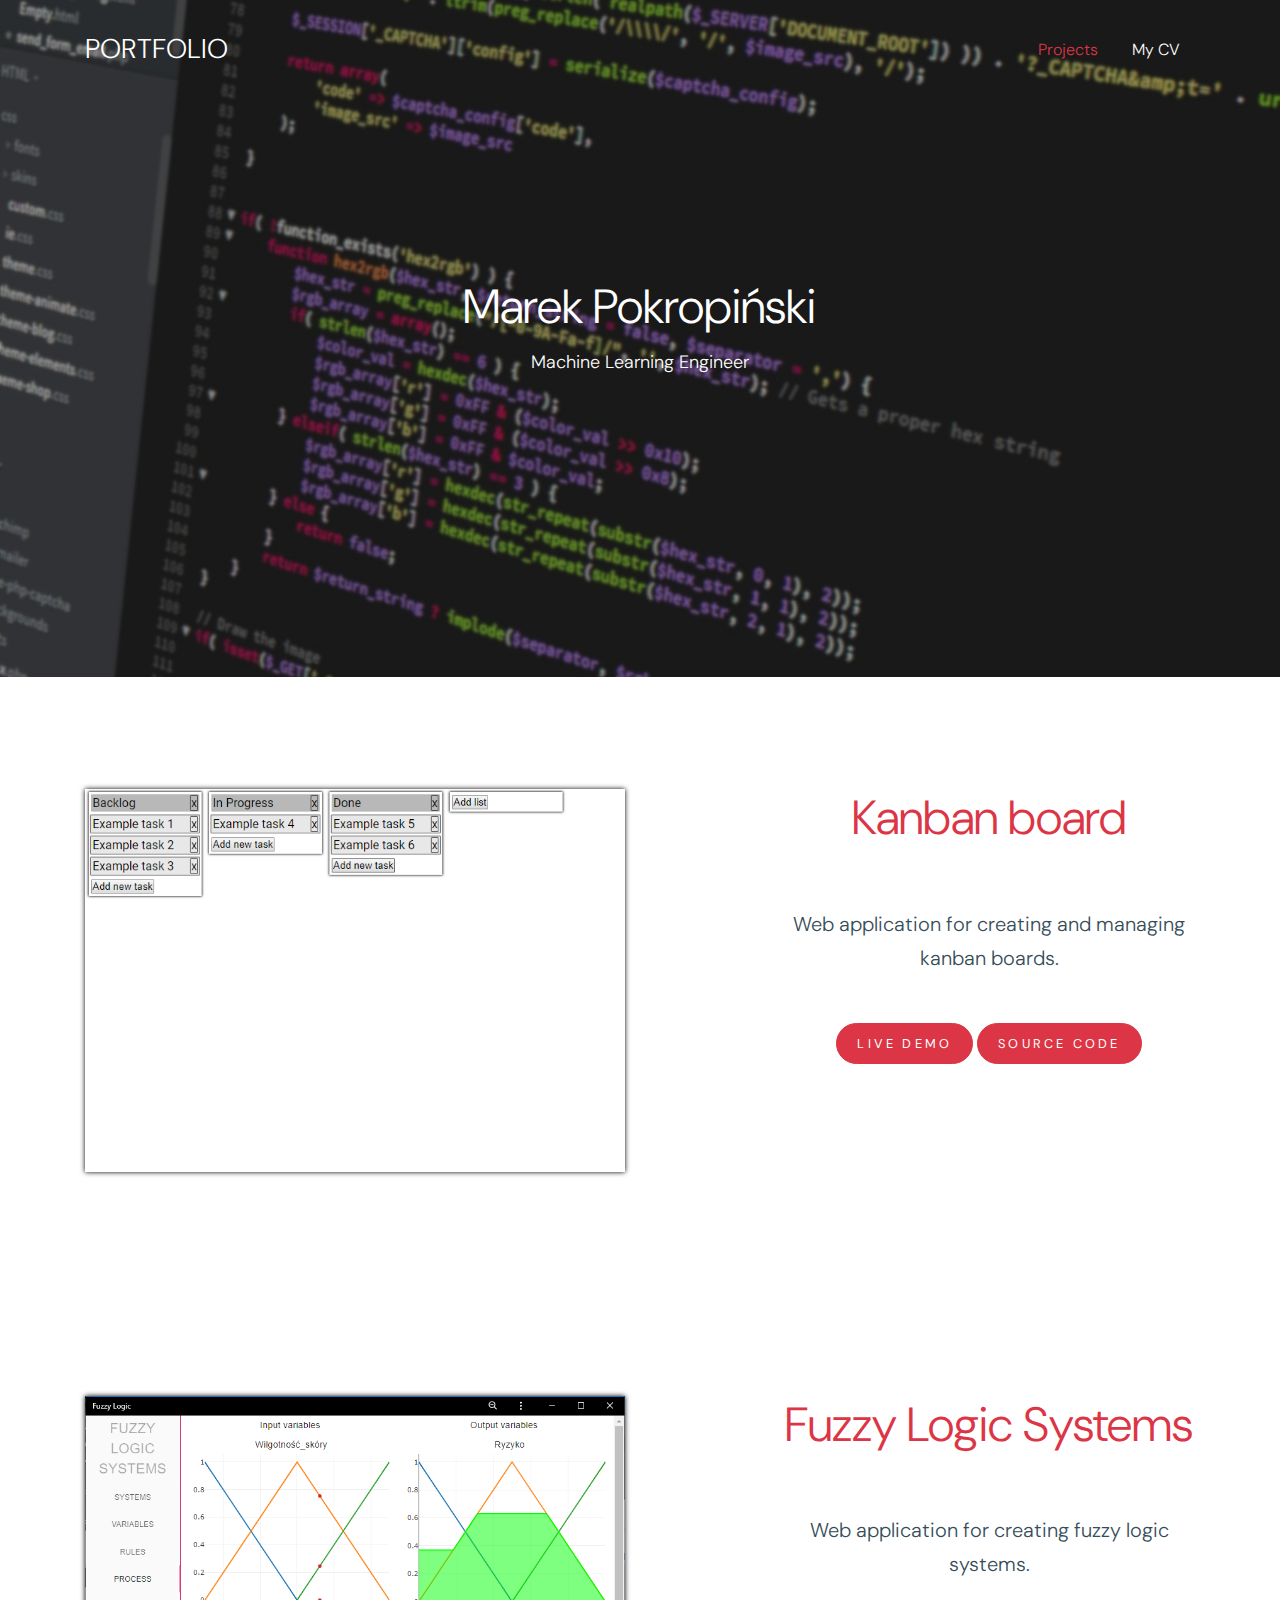
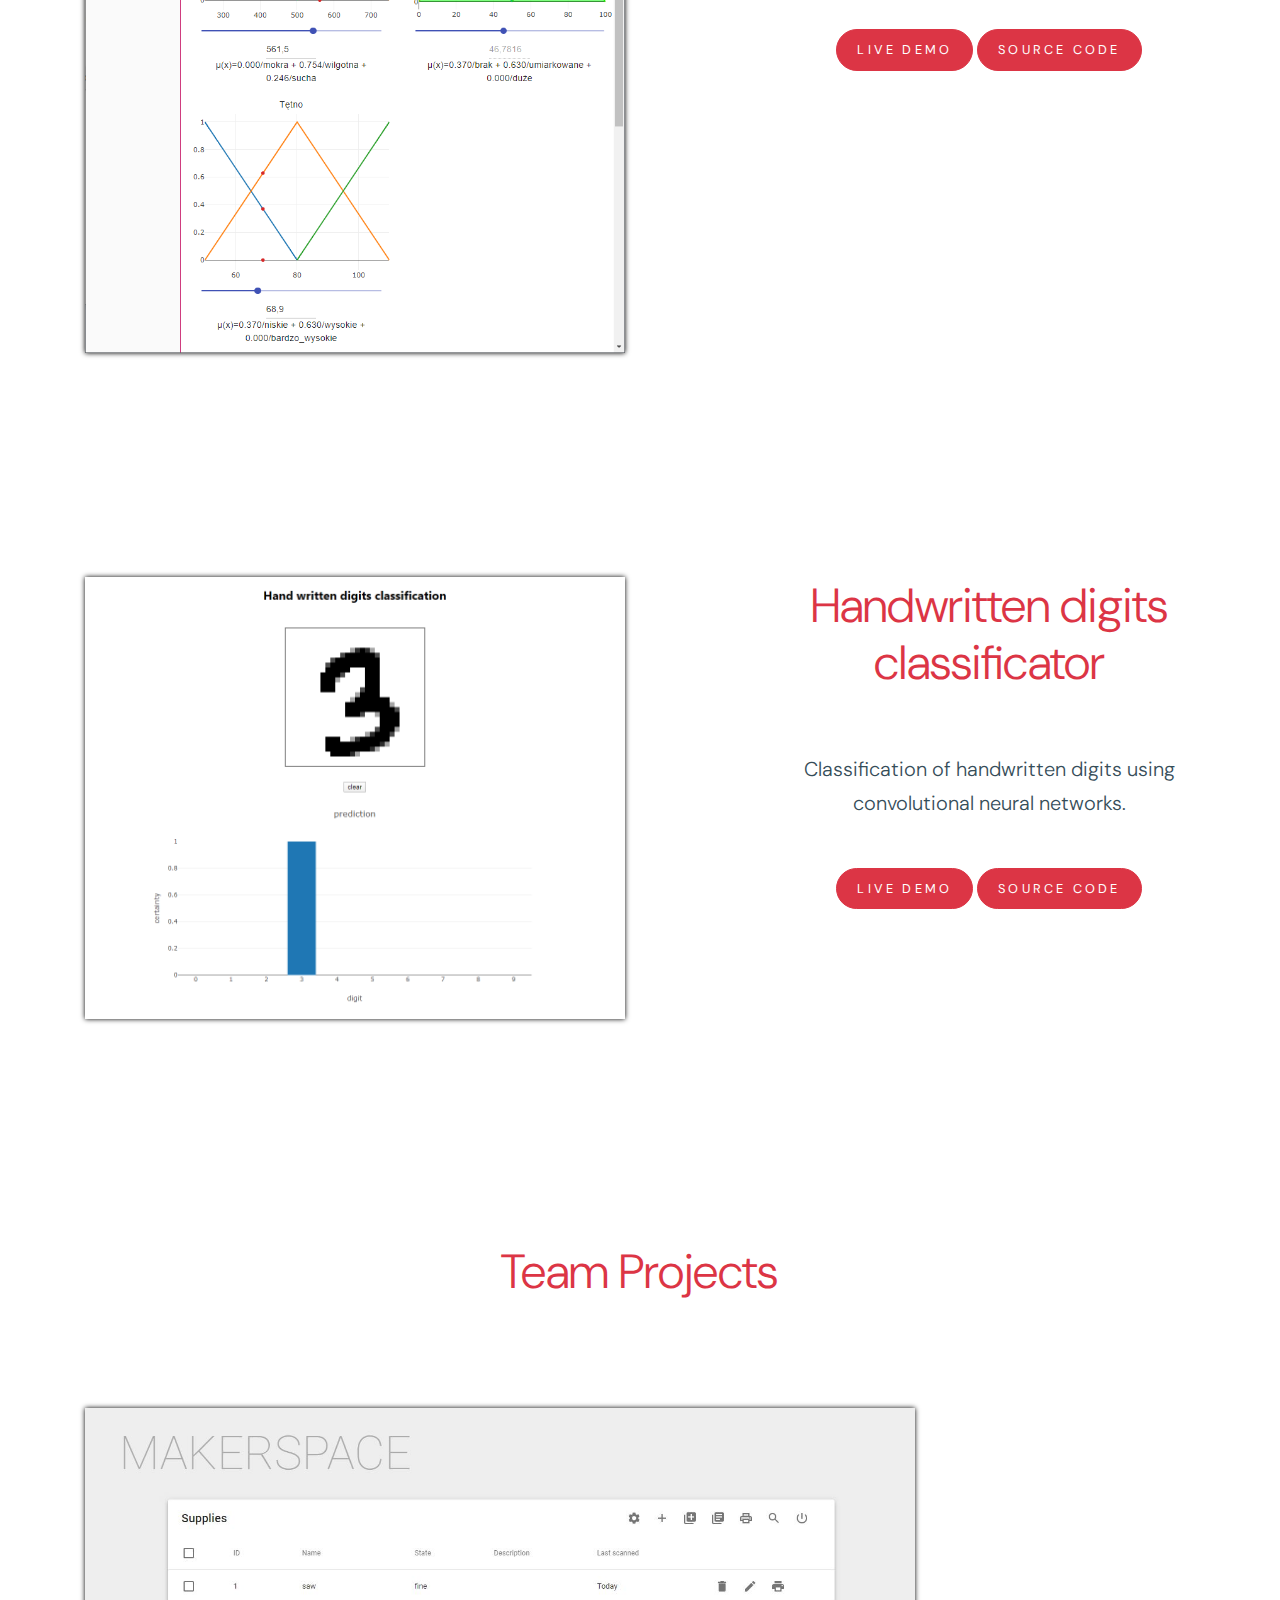
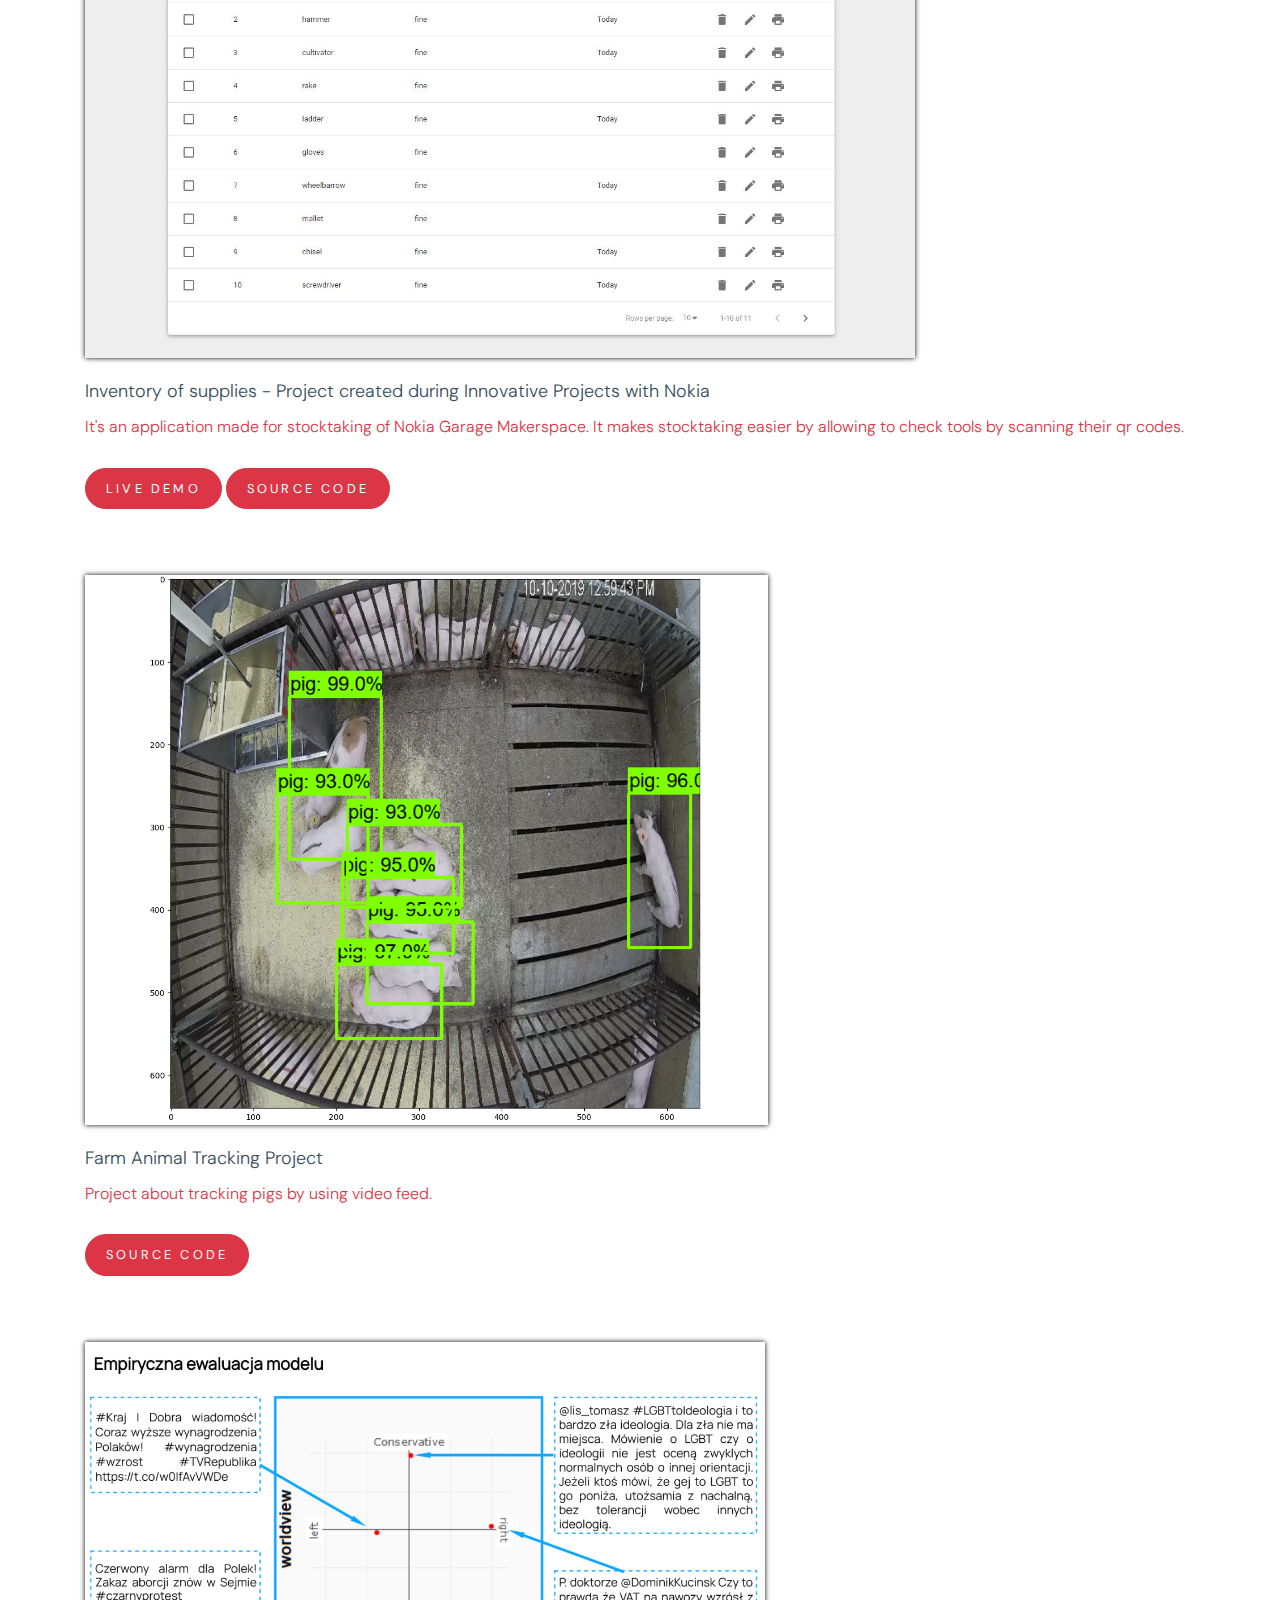
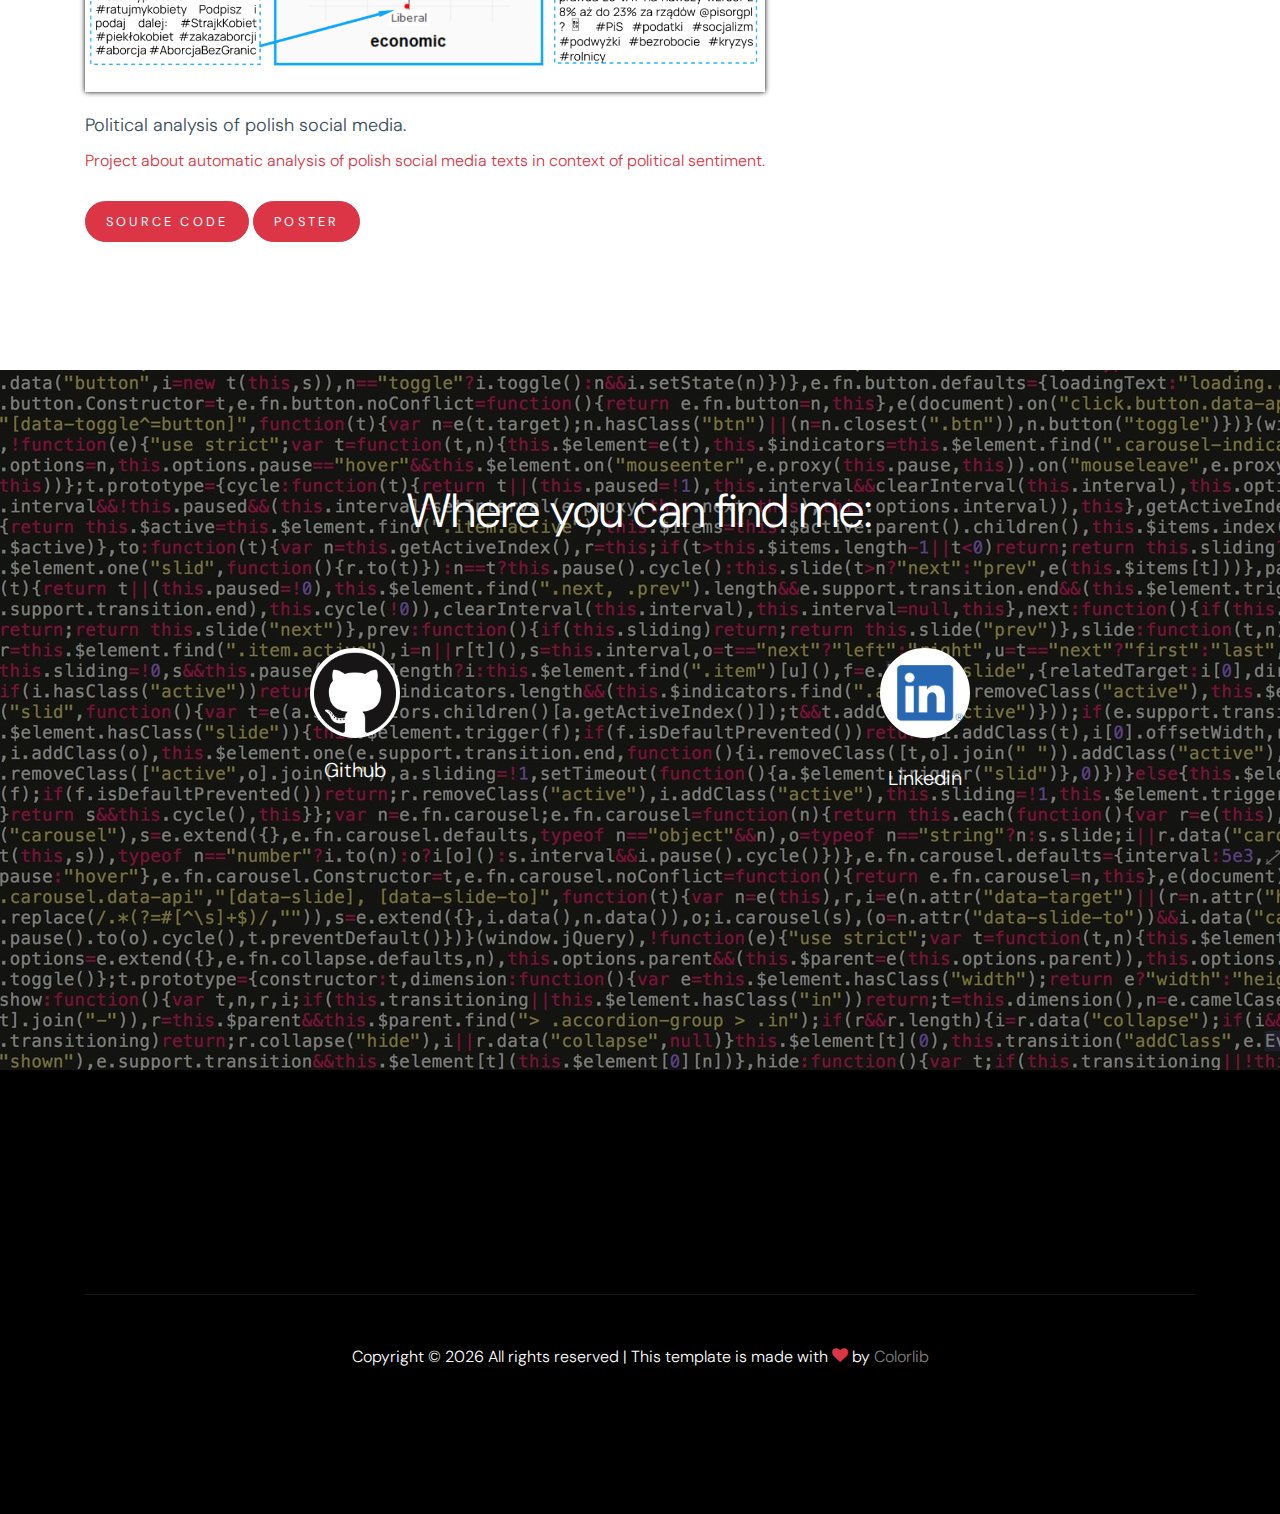
==== commit 6c853407: "change title" ====
--- a/index.html
+++ b/index.html
@@ -72,7 +72,7 @@
           <div class="row align-items-center justify-content-center text-center">
             <div class="col-md-7">
               <h1 class="mb-3">Marek Pokropiński</h1>
-              <p>Backend Web Developer</br>Data Science Student</p>
+              <p>Machine Learning Engineer</p>
             </div>
           </div>
         </div>
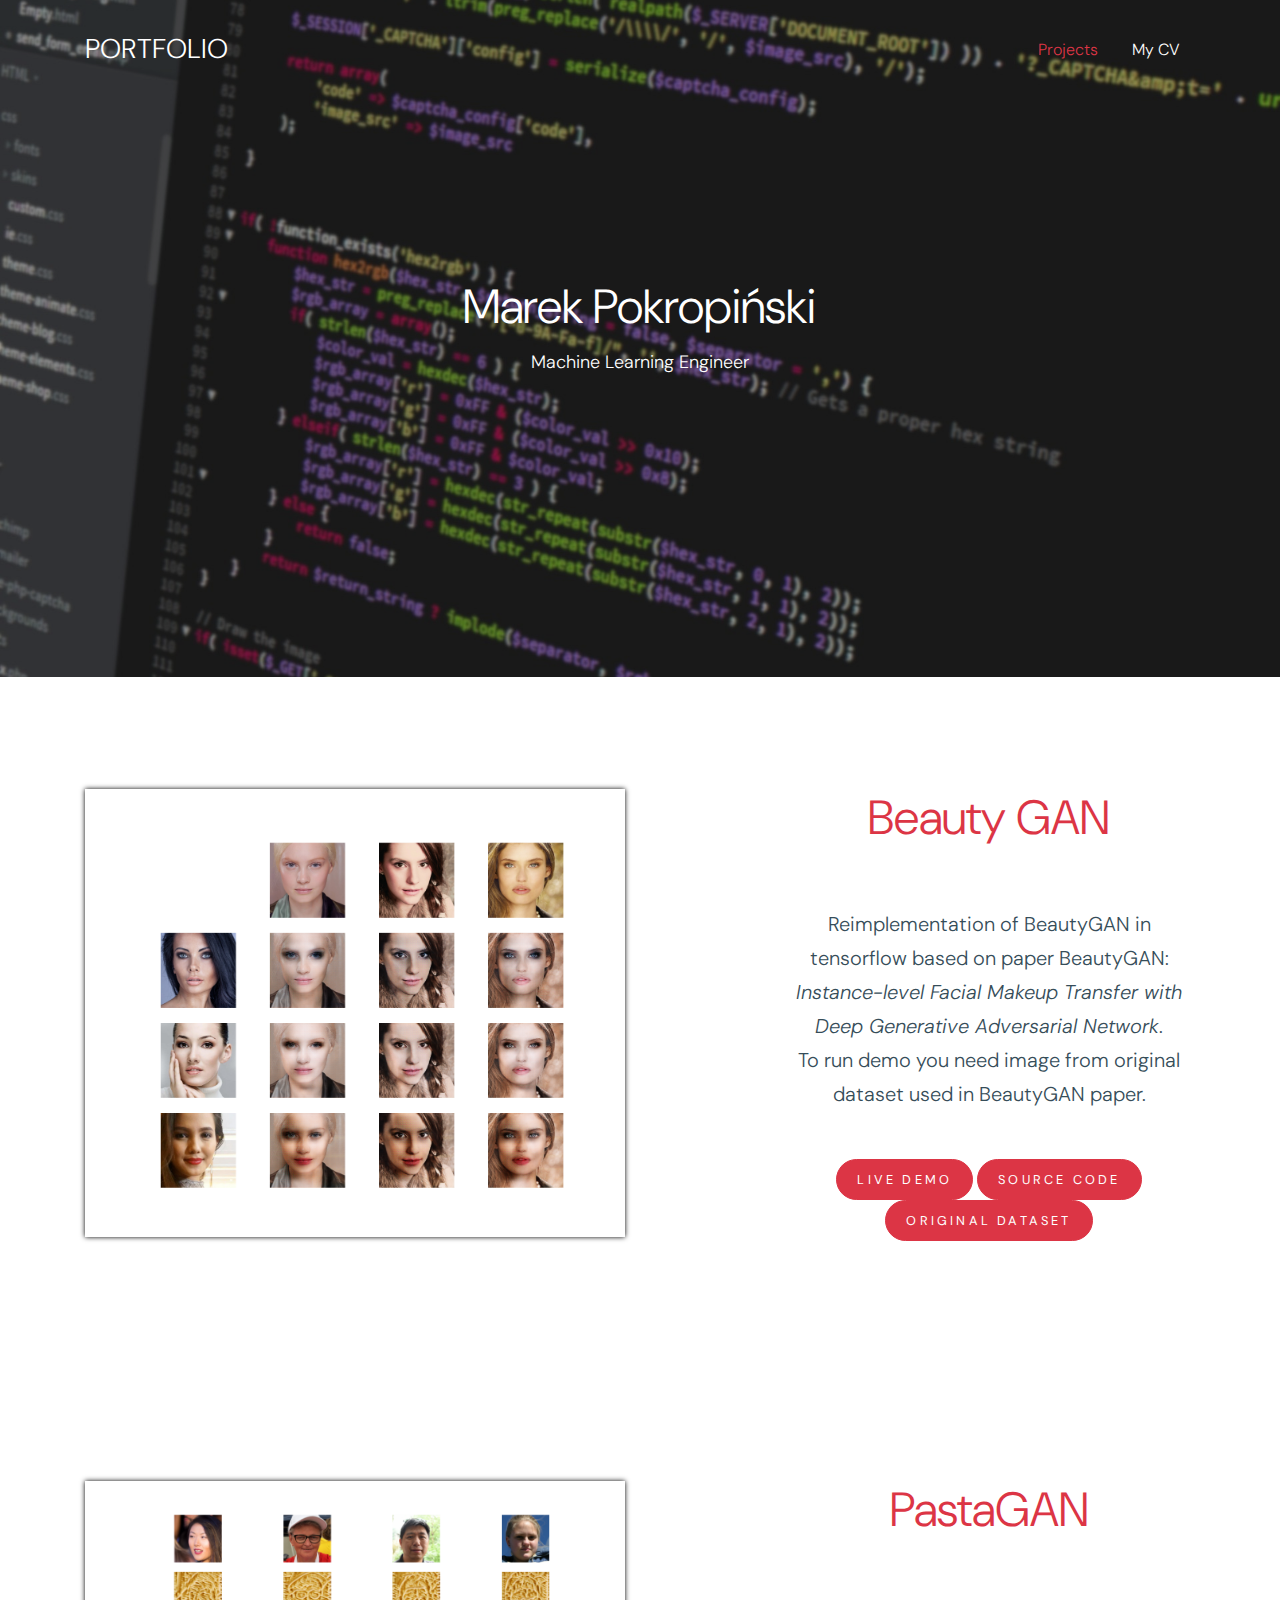
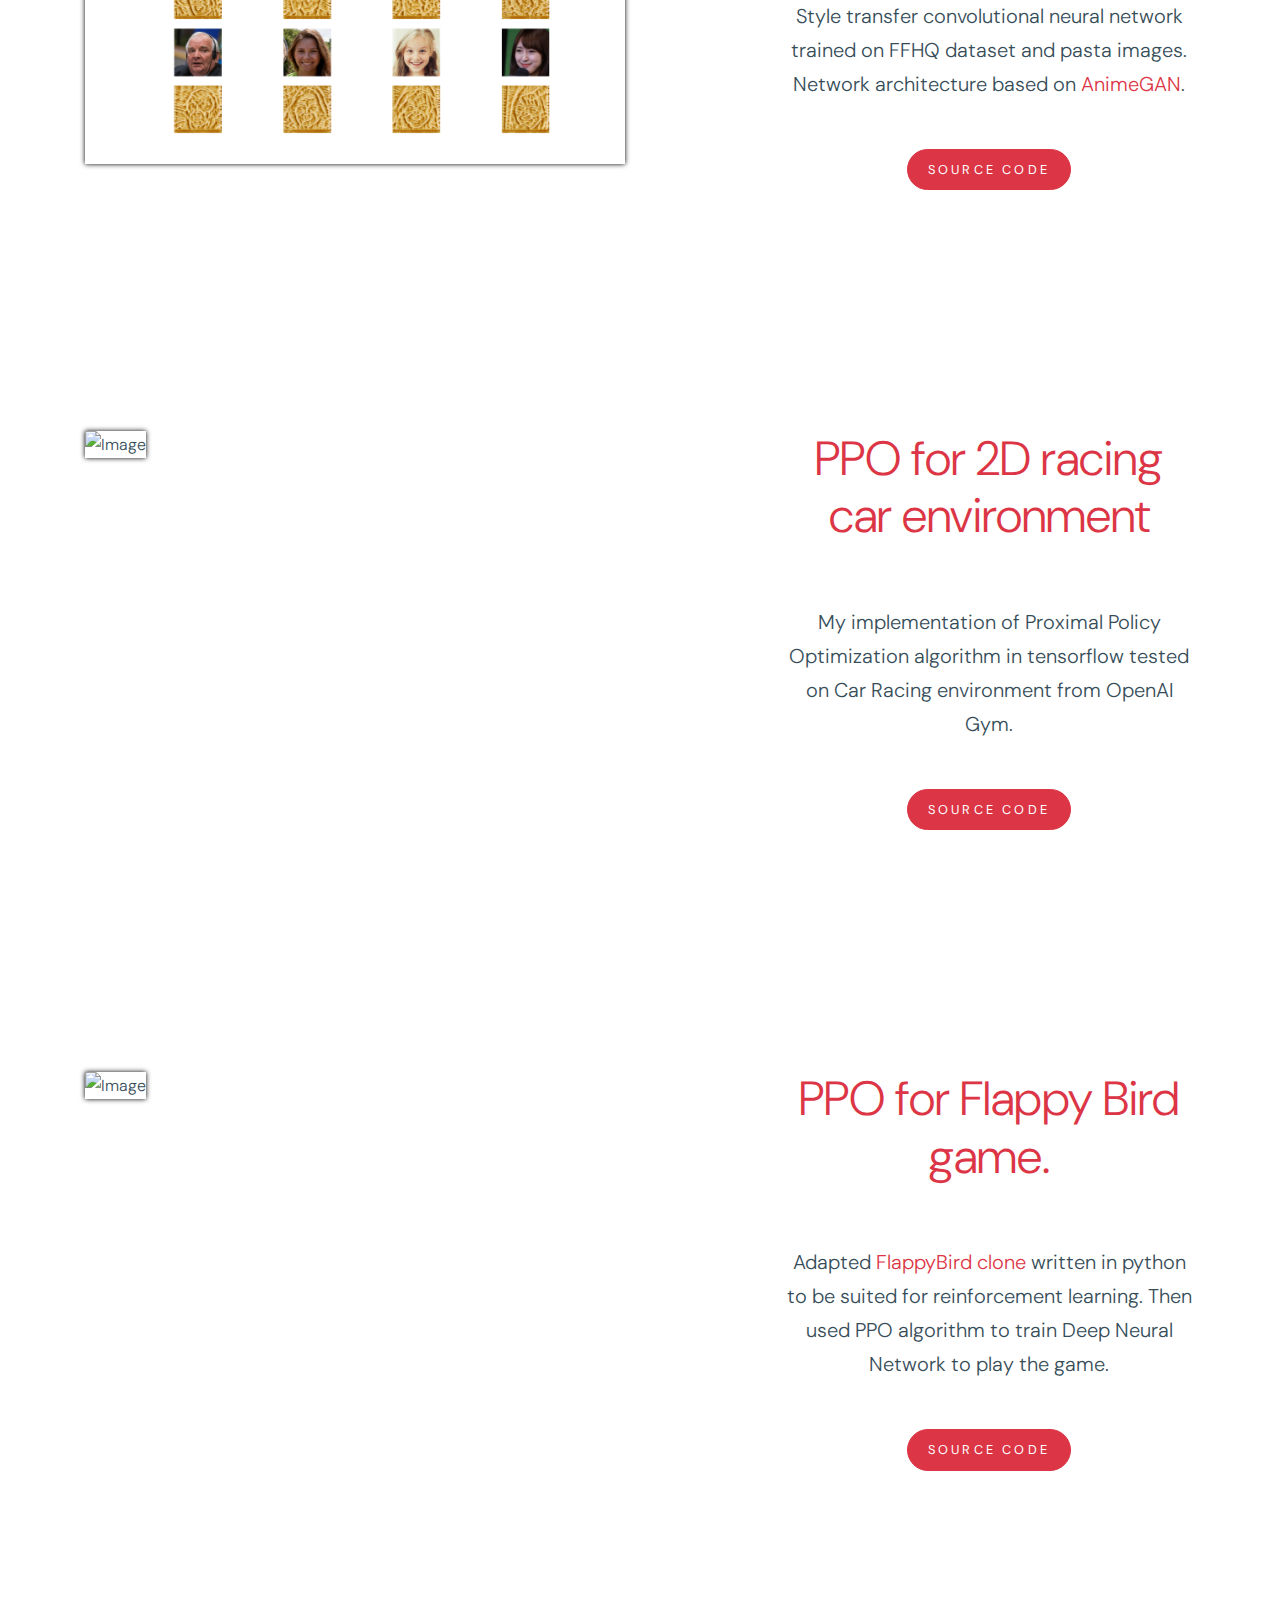
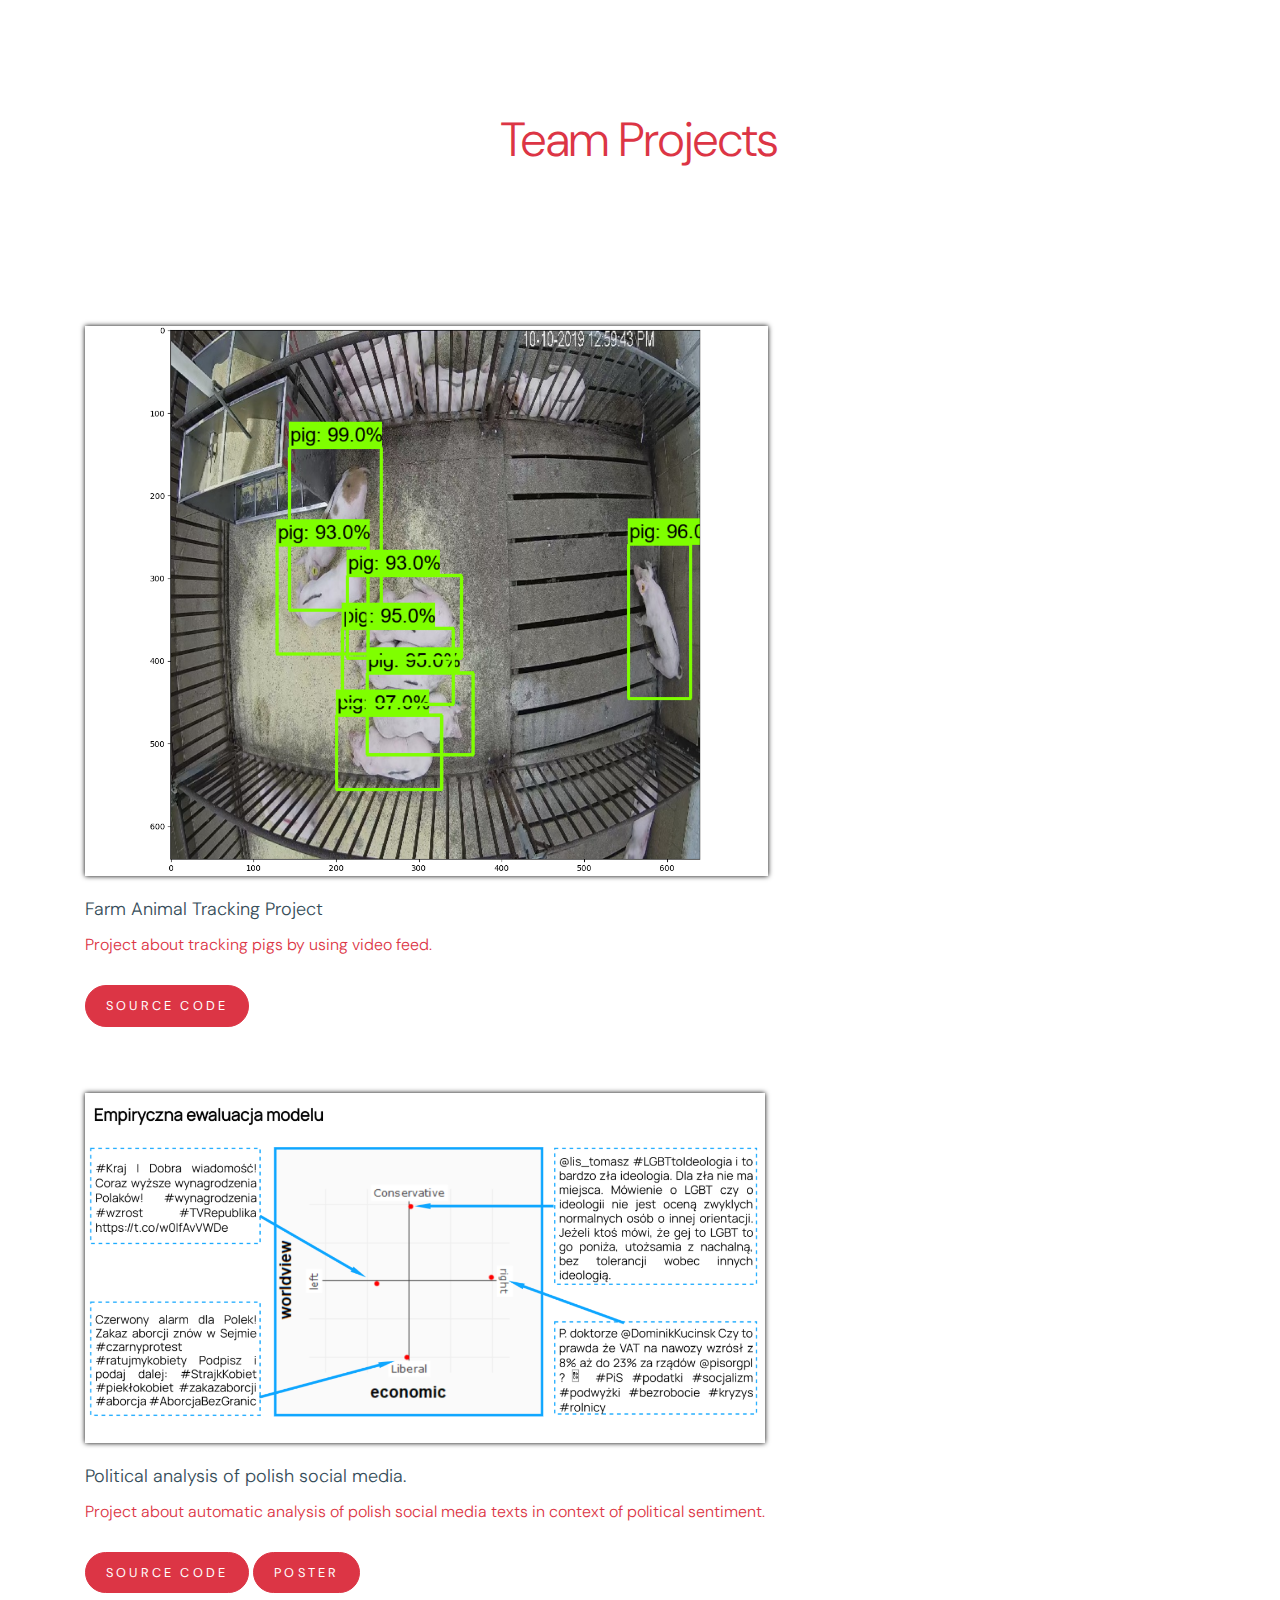
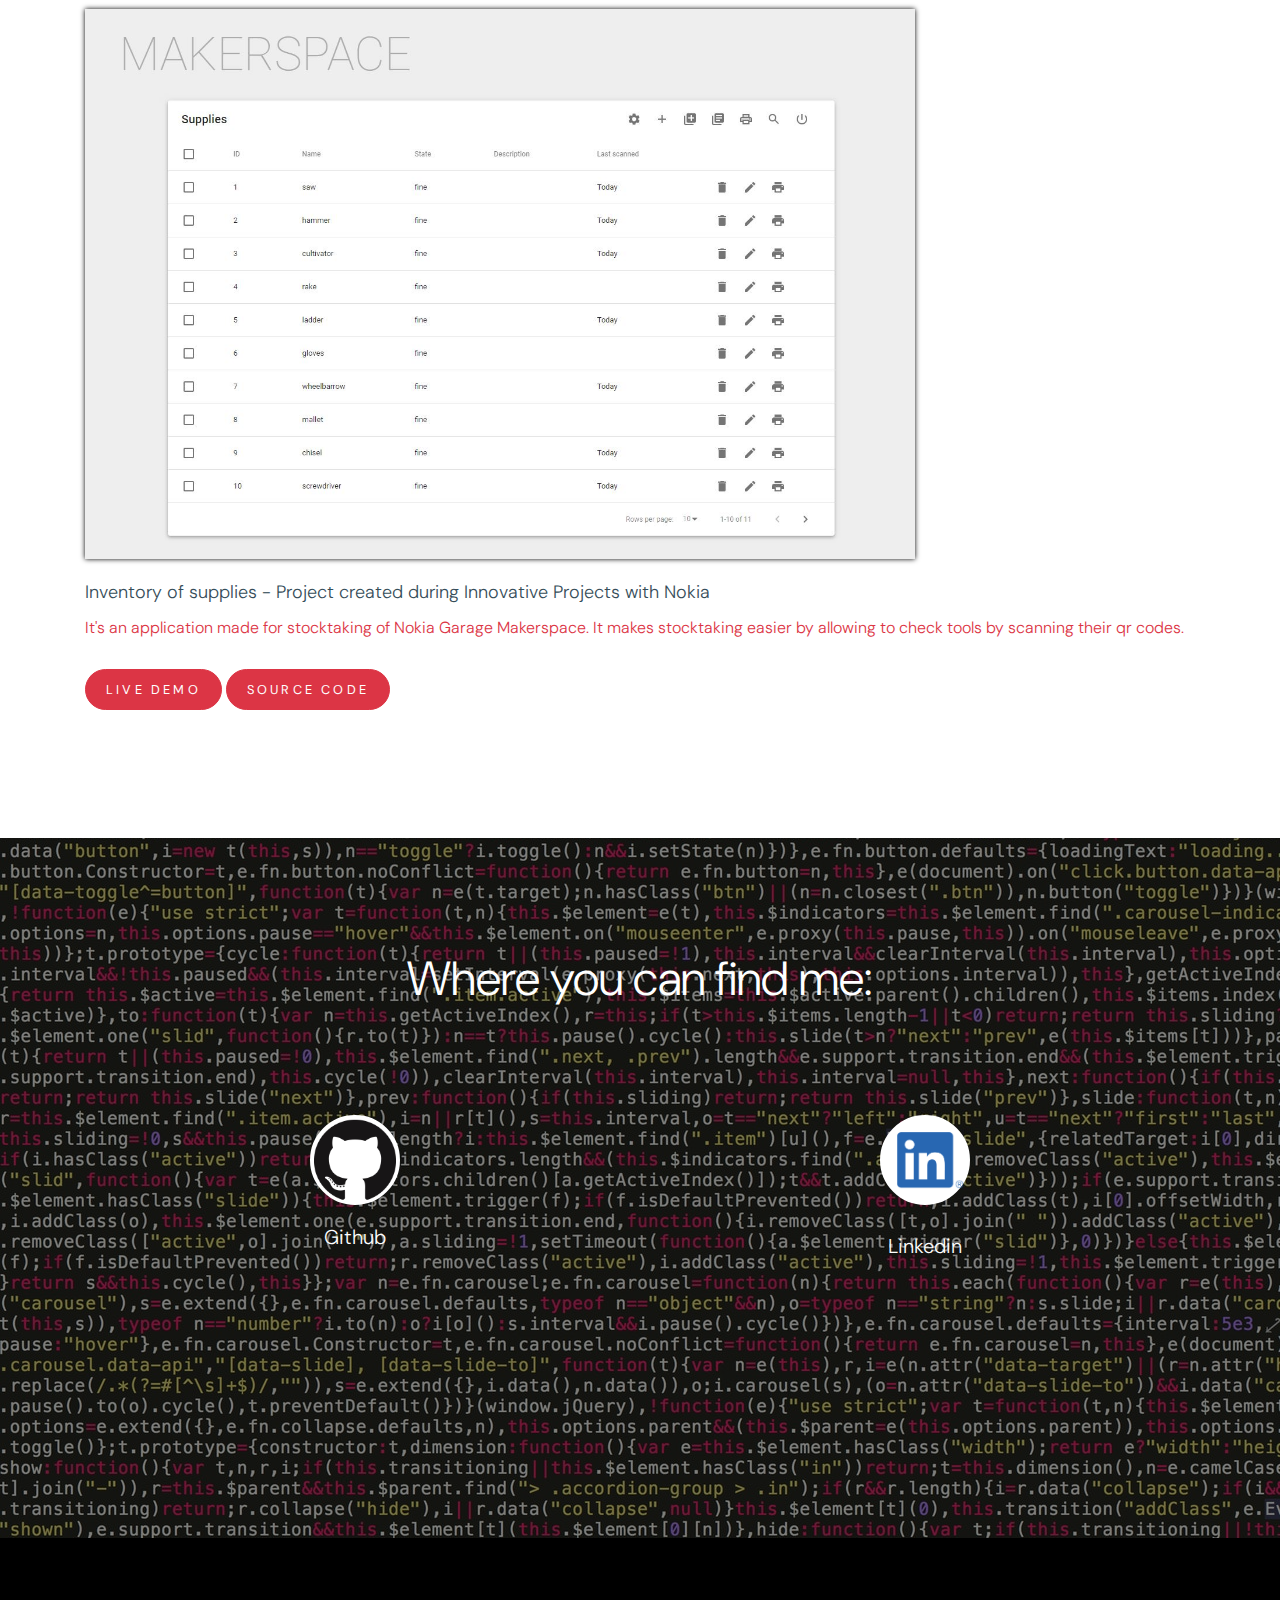
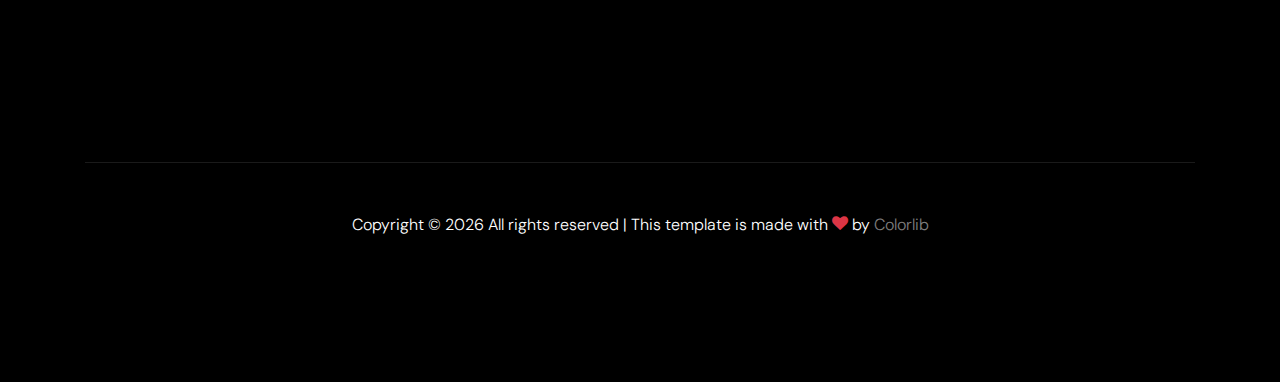
==== commit 958099e8: "add gans and rl" ====
--- a/index.html
+++ b/index.html
@@ -84,17 +84,20 @@
         <div class="row">
           <div class="col-lg-6 mb-5 mb-lg-0">
             <div class="img-years">
-              <img style="box-shadow: 0 0 5px rgb(0, 0, 0)" src="images/kanban.PNG" alt="Image" class="img-fluid" />
+              <img style="box-shadow: 0 0 5px rgb(0, 0, 0)" src="images/beautygan.png" alt="Image" class="img-fluid" />
             </div>
           </div>
           <div class="col-lg-5 ml-auto pl-lg-5 text-center">
-            <h3 class="scissors text-center">Kanban board</h3>
+            <h3 class="scissors text-center">Beauty GAN</h3>
             <p class="mb-5 lead">
-              Web application for creating and managing kanban boards.
+              Reimplementation of BeautyGAN in tensorflow based on paper BeautyGAN: <i>Instance-level Facial Makeup Transfer with Deep Generative Adversarial Network</i>.
+              <br/>
+              To run demo you need image from original dataset used in BeautyGAN paper.
             </p>
             <p>
-              <a href="https://pokropinski-kanban-board.netlify.app/" class="btn btn-primary">Live demo</a>
-              <a href="https://github.com/MarekPokropinski/Kanban-board" class="btn btn-primary">Source code</a>
+              <a href="https://marekpokropinski.github.io/beauty_gan/" class="btn btn-primary">Live demo</a>
+              <a href="https://github.com/MarekPokropinski/BeautyGAN-tensorflow" class="btn btn-primary">Source code</a>
+              <a href="https://drive.google.com/open?id=18UlvYDL6UGZ2rs0yaDsSzoUlw8KI5ABY" class="btn btn-primary">original Dataset</a>
             </p>
           </div>
         </div>
@@ -106,19 +109,18 @@
         <div class="row">
           <div class="col-lg-6 mb-5 mb-lg-0">
             <div class="img-years">
-              <img style="box-shadow: 0 0 5px rgb(0, 0, 0)" src="images/fuzzylogic.png" alt="Image" class="img-fluid" />
+              <img style="box-shadow: 0 0 5px rgb(0, 0, 0)" src="images/pastagan.png" alt="Image" class="img-fluid" />
             </div>
           </div>
           <div class="col-lg-5 ml-auto pl-lg-5 text-center">
             <h3 class="scissors text-center">
-              Fuzzy Logic Systems
+              PastaGAN
             </h3>
             <p class="mb-5 lead">
-              Web application for creating fuzzy logic systems.
+              Style transfer convolutional neural network trained on FFHQ dataset and pasta images. Network architecture based on <a href="https://github.com/TachibanaYoshino/AnimeGAN">AnimeGAN</a>.
             </p>
             <p>
-              <a href="https://fuzzy-logic.netlify.app/" class="btn btn-primary">Live demo</a>
-              <a href="https://github.com/MarekPokropinski/Praca-inzynierska" class="btn btn-primary">Source code</a>
+              <a href="https://github.com/MarekPokropinski/PastaGAN" class="btn btn-primary">Source code</a>
             </p>
           </div>
         </div>
@@ -130,22 +132,41 @@
         <div class="row">
           <div class="col-lg-6 mb-5 mb-lg-0">
             <div class="img-years">
-              <img style="box-shadow: 0 0 5px rgb(0, 0, 0)" src="images/digits_classificator.png" alt="Image"
-                class="img-fluid" />
+              <img style="box-shadow: 0 0 5px rgb(0, 0, 0)" src="images/car_ppo.gif" alt="Image" class="img-fluid" width="500px" />
             </div>
           </div>
           <div class="col-lg-5 ml-auto pl-lg-5 text-center">
             <h3 class="scissors text-center">
-              Handwritten digits classificator
+              PPO for 2D racing car environment
             </h3>
             <p class="mb-5 lead">
-              Classification of handwritten digits using convolutional neural
-              networks.
+              My implementation of Proximal Policy Optimization algorithm in tensorflow tested on Car Racing environment from OpenAI Gym.
             </p>
             <p>
-              <a href="https://handwritten-digits-classification.netlify.app/" class="btn btn-primary">Live demo</a>
-              <a href="https://github.com/MarekPokropinski/Handwritten-digits-classificator"
-                class="btn btn-primary">Source code</a>
+              <a href="https://github.com/MarekPokropinski/PPO" class="btn btn-primary">Source code</a>
+            </p>
+          </div>
+        </div>
+      </div>
+    </div>
+
+    <div class="site-section">
+      <div class="container">
+        <div class="row">
+          <div class="col-lg-6 mb-5 mb-lg-0">
+            <div class="img-years">
+              <img style="box-shadow: 0 0 5px rgb(0, 0, 0)" src="images/flappy.gif" alt="Image" class="img-fluid" width="250px" />
+            </div>
+          </div>
+          <div class="col-lg-5 ml-auto pl-lg-5 text-center">
+            <h3 class="scissors text-center">
+              PPO for Flappy Bird game.
+            </h3>
+            <p class="mb-5 lead">
+              Adapted <a href="https://github.com/sourabhv/FlapPyBird">FlappyBird clone</a> written in python to be suited for reinforcement learning. Then used 
+              PPO algorithm to train Deep Neural Network to play the game.
+            <p>
+              <a href="https://github.com/MarekPokropinski/FlapPyBird" class="btn btn-primary">Source code</a>
             </p>
           </div>
         </div>
@@ -161,6 +182,47 @@
         </div>
         <div class="row hair-style">
           <!-- <div class="col-lg-6 col-md-6 col-sm-6 col-12"> -->
+
+
+          <div class="col-lg-12 col-md-12 col-sm-12 col-12 margin">
+            <a href="https://github.com/burnpiro/farm-animal-tracking" class="place">
+              <img style="box-shadow: 0 0 5px rgb(0, 0, 0)" src="images/detection.png" alt="Image placeholder"
+                height="550px" />
+              <h2>
+                Farm Animal Tracking Project
+              </h2>
+              <span>
+                Project about tracking pigs by using video feed.
+              </span>
+              <p>
+                <br />
+                <a href="https://github.com/burnpiro/farm-animal-tracking"
+                  class="btn btn-primary">Source code</a>
+              </p>
+            </a>
+          </div>
+
+          <div class="col-lg-12 col-md-12 col-sm-12 col-12 margin">
+            <a href="https://github.com/SMAPWr/project-r-polska_political_analysis" class="place">
+              <img style="box-shadow: 0 0 5px rgb(0, 0, 0)" src="images/political.png" alt="Image placeholder"
+                height="350px" />
+              <h2>
+                Political analysis of polish social media.
+              </h2>
+              <span>
+                Project about automatic analysis of polish social media texts in context of political sentiment.
+              </span>
+              <p>
+                <br />
+                <a href="https://github.com/SMAPWr/project-r-polska_political_analysis"
+                  class="btn btn-primary">Source code</a>
+                <a href="https://raw.githubusercontent.com/SMAPWr/project-r-polska_political_analysis/20c240f1816d34f0769cf877dc5418f4dbbb3303/poster.pdf"
+                  class="btn btn-primary">Poster</a>   
+              </p>
+              
+            </a>
+          </div>
+
           <div class="col-lg-12 col-md-12 col-sm-12 col-12">
             <a href="https://github.com/nokia-wroclaw/innovativeproject-inventory-of-supplies" class="place">
               <img style="box-shadow: 0 0 5px rgb(0, 0, 0)" src="images/makerspace.JPG" alt="Image placeholder"
@@ -179,45 +241,6 @@
                 <a href="https://github.com/nokia-wroclaw/innovativeproject-inventory-of-supplies"
                   class="btn btn-primary">Source code</a>
               </p>
-            </a>
-          </div>
-
-          <div class="col-lg-12 col-md-12 col-sm-12 col-12 margin">
-            <a href="https://github.com/burnpiro/farm-animal-tracking" class="place">
-              <img style="box-shadow: 0 0 5px rgb(0, 0, 0)" src="images/detection.png" alt="Image placeholder"
-                height="550px" />
-              <h2>
-                Farm Animal Tracking Project
-              </h2>
-              <span>
-                Project about tracking pigs by using video feed.
-              </span>
-              <p>
-                <br />
-                <a href="https://github.com/burnpiro/farm-animal-tracking"
-                  class="btn btn-primary">Source code</a>
-              </p>
-            </a>
-          </div>
-
-          <div class="col-lg-12 col-md-12 col-sm-12 col-12 margin">
-            <a href="https://github.com/SMAPWr/project-r-polska_political_analysis" class="place">
-              <img style="box-shadow: 0 0 5px rgb(0, 0, 0)" src="images/political.png" alt="Image placeholder"
-                height="350px" />
-              <h2>
-                Political analysis of polish social media.
-              </h2>
-              <span>
-                Project about automatic analysis of polish social media texts in context of political sentiment.
-              </span>
-              <p>
-                <br />
-                <a href="https://github.com/SMAPWr/project-r-polska_political_analysis"
-                  class="btn btn-primary">Source code</a>
-                <a href="https://raw.githubusercontent.com/SMAPWr/project-r-polska_political_analysis/20c240f1816d34f0769cf877dc5418f4dbbb3303/poster.pdf"
-                  class="btn btn-primary">Poster</a>   
-              </p>
-              
             </a>
           </div>
           <!-- <div class="col-lg-6 col-md-6 col-sm-6 col-12">
@@ -339,6 +362,19 @@
   <script src="js/bootstrap-datepicker.min.js"></script>
   <script src="js/aos.js"></script>
 
+  <!-- Histats.com  START  (aync)-->
+  <script type="text/javascript">var _Hasync= _Hasync|| [];
+  _Hasync.push(['Histats.start', '1,4607326,4,0,0,0,00010000']);
+  _Hasync.push(['Histats.fasi', '1']);
+  _Hasync.push(['Histats.track_hits', '']);
+  (function() {
+  var hs = document.createElement('script'); hs.type = 'text/javascript'; hs.async = true;
+  hs.src = ('//s10.histats.com/js15_as.js');
+  (document.getElementsByTagName('head')[0] || document.getElementsByTagName('body')[0]).appendChild(hs);
+  })();</script>
+  <noscript><a href="/" target="_blank"><img  src="//sstatic1.histats.com/0.gif?4607326&101" alt="" border="0"></a></noscript>
+  <!-- Histats.com  END  -->
+
   <script src="js/main.js"></script>
 </body>
 
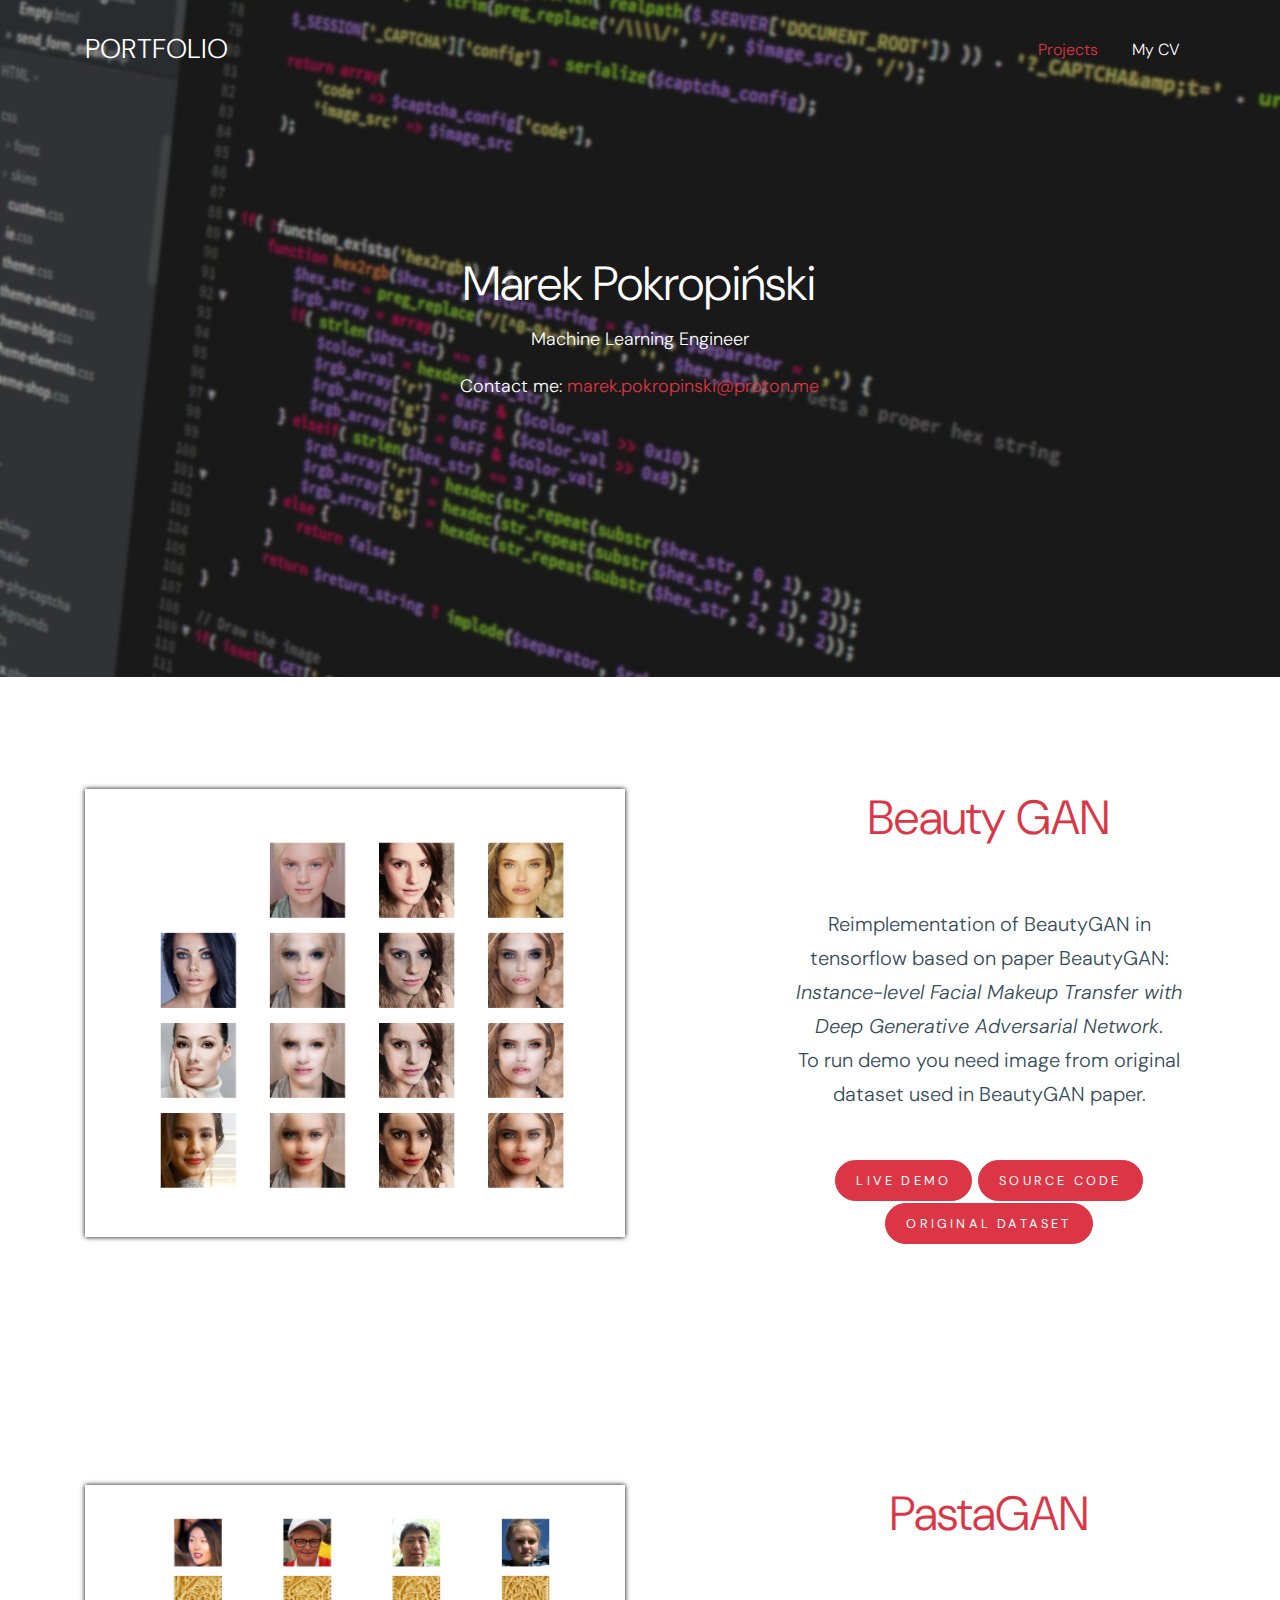
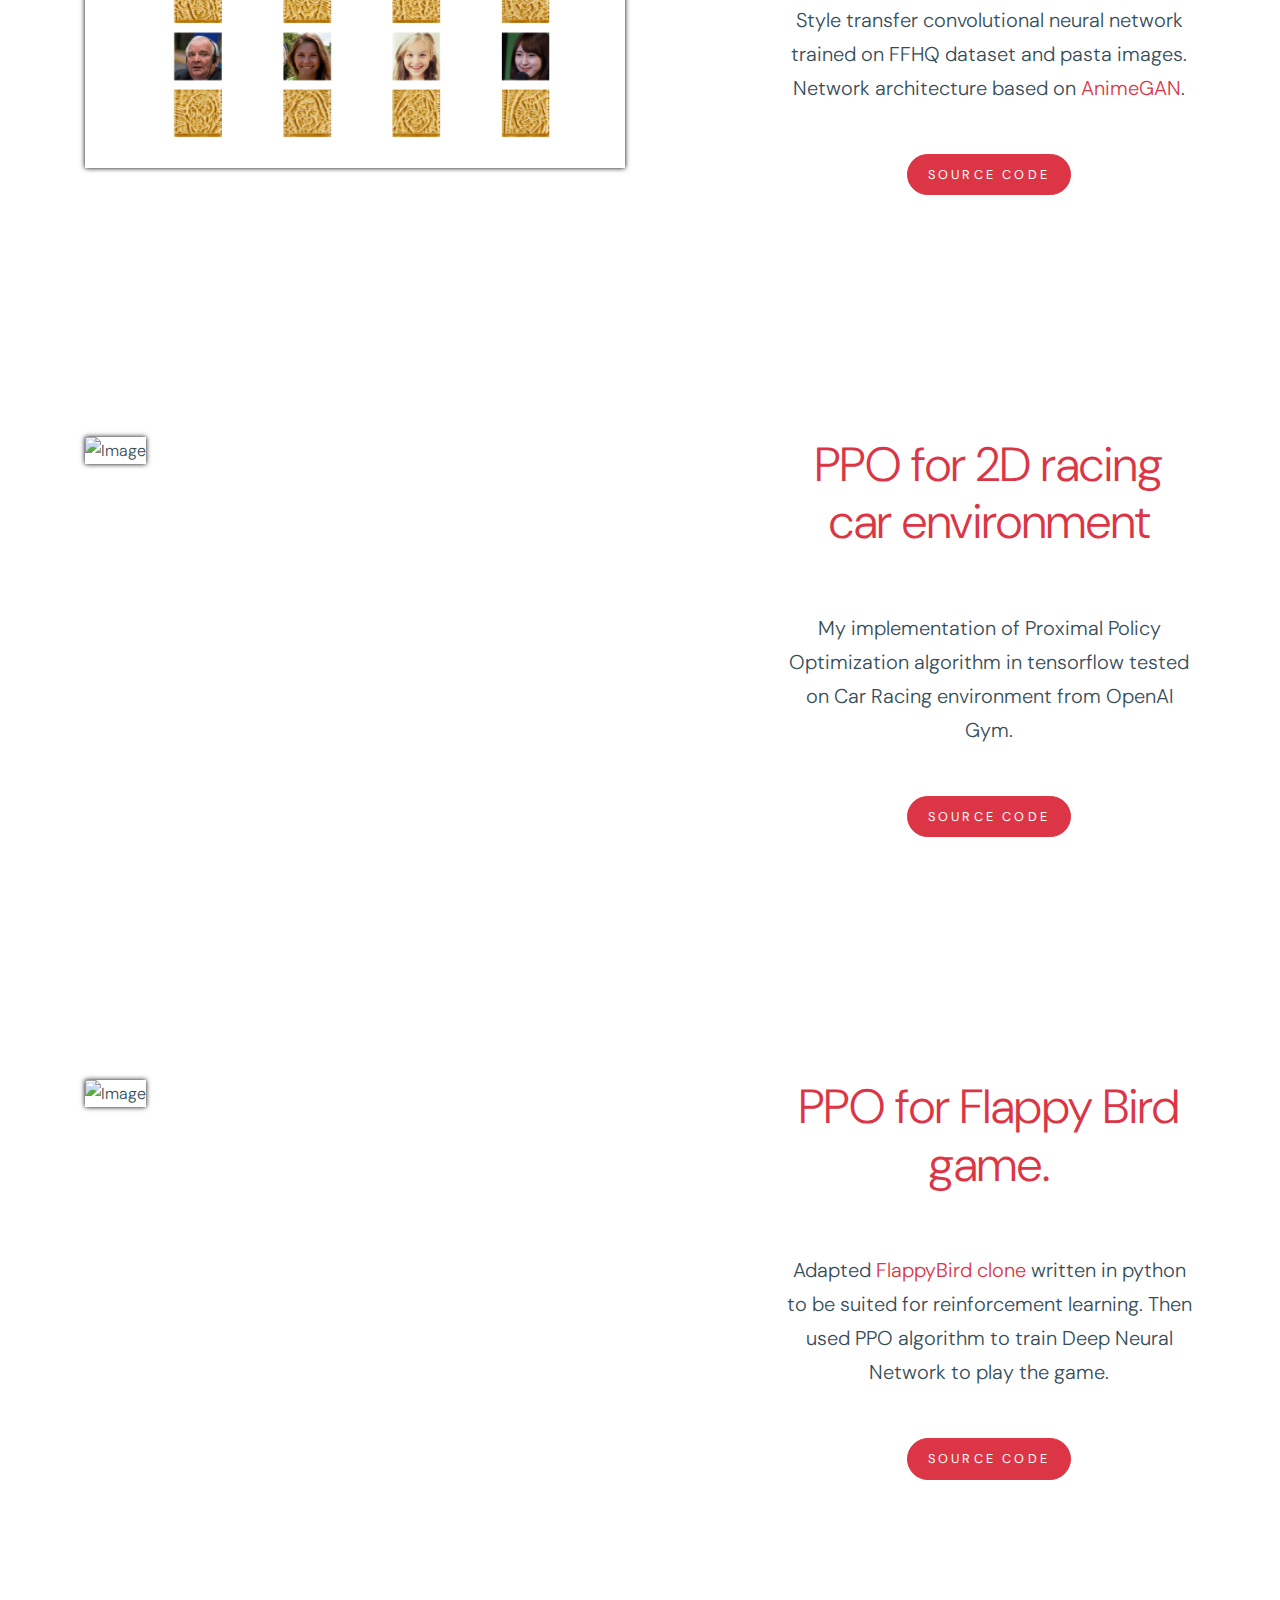
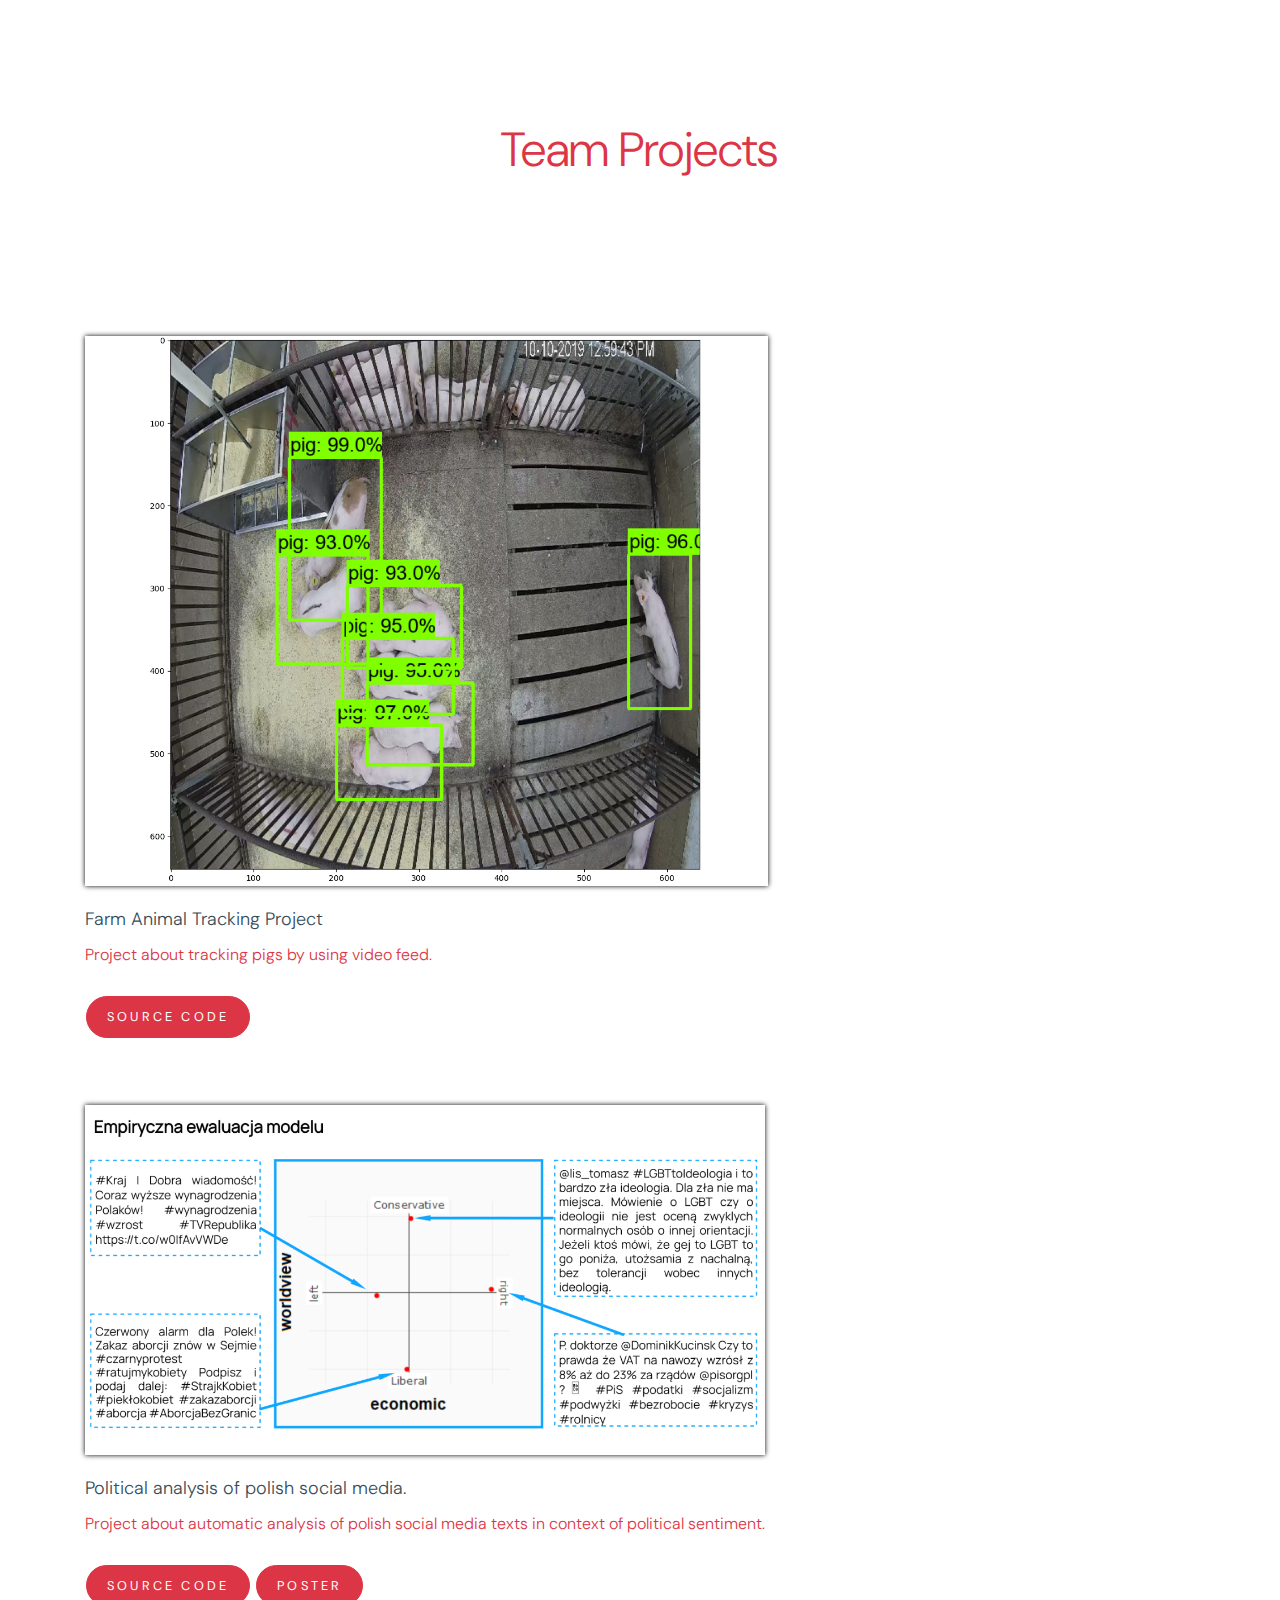
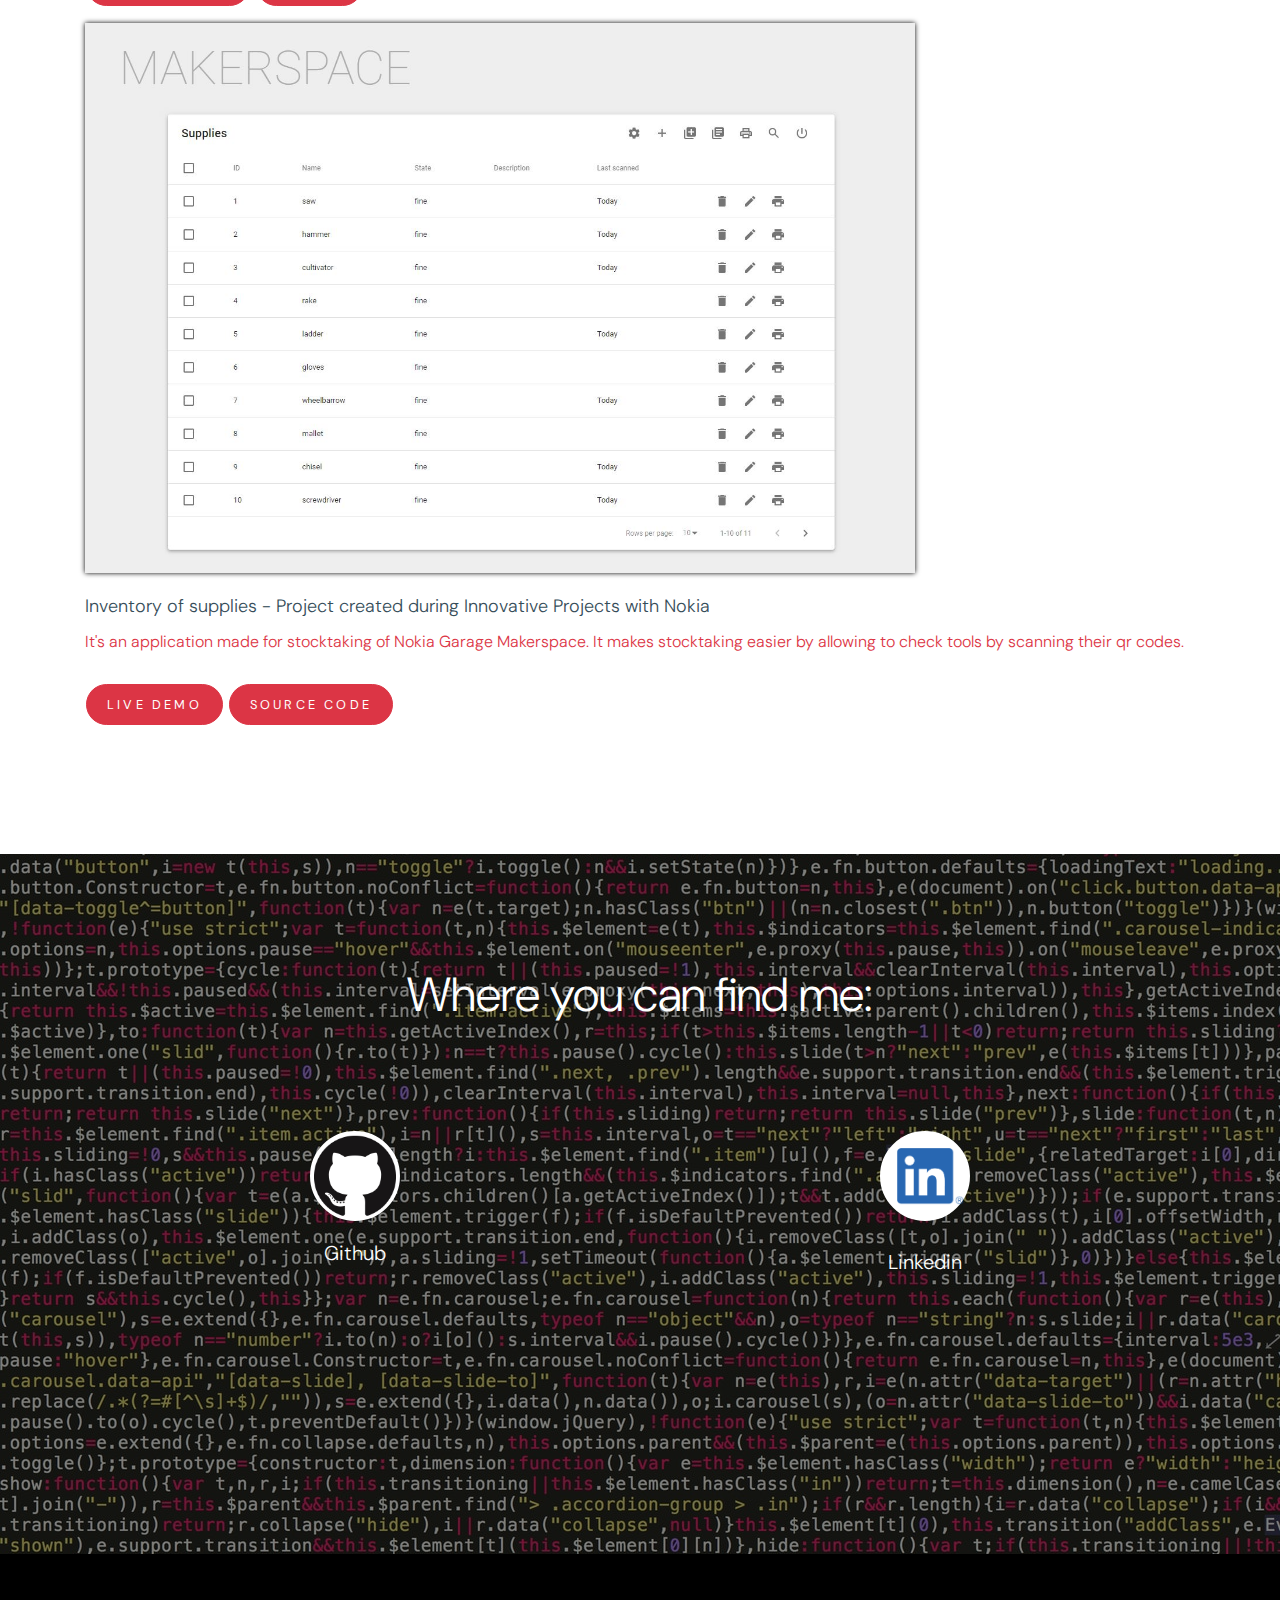
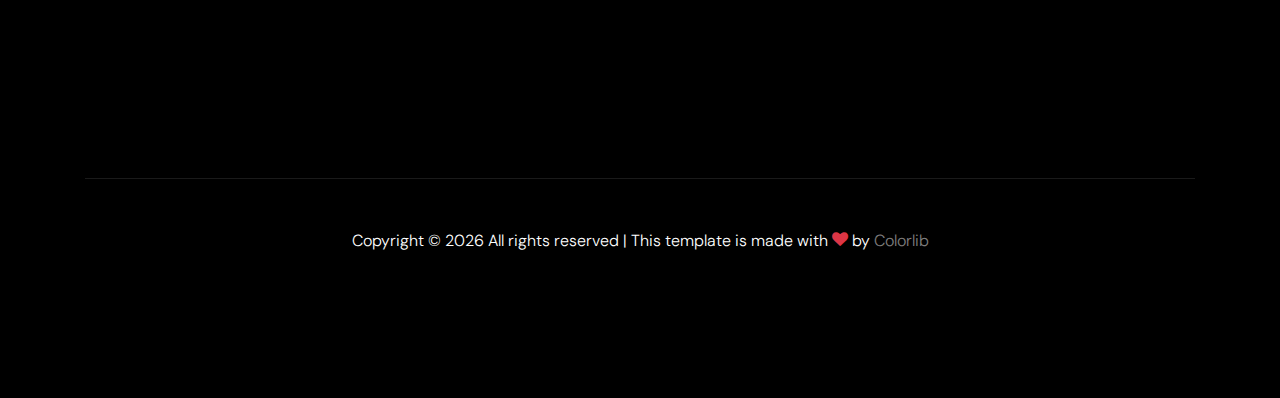
==== commit 32d90184: "fix buttons and add email" ====
--- a/index.html
+++ b/index.html
@@ -73,6 +73,7 @@
             <div class="col-md-7">
               <h1 class="mb-3">Marek Pokropiński</h1>
               <p>Machine Learning Engineer</p>
+              <p>Contact me: <a href="mailto:marek.pokropinski@proton.me">marek.pokropinski@proton.me</a></p>
             </div>
           </div>
         </div>
--- a/css/style.css
+++ b/css/style.css
@@ -252,6 +252,7 @@
   text-transform: uppercase;
   letter-spacing: .2rem;
   padding: 10px 20px;
+  margin: 1px;
   text-decoration: none; }
   .btn:active, .btn:focus {
     outline: none;
